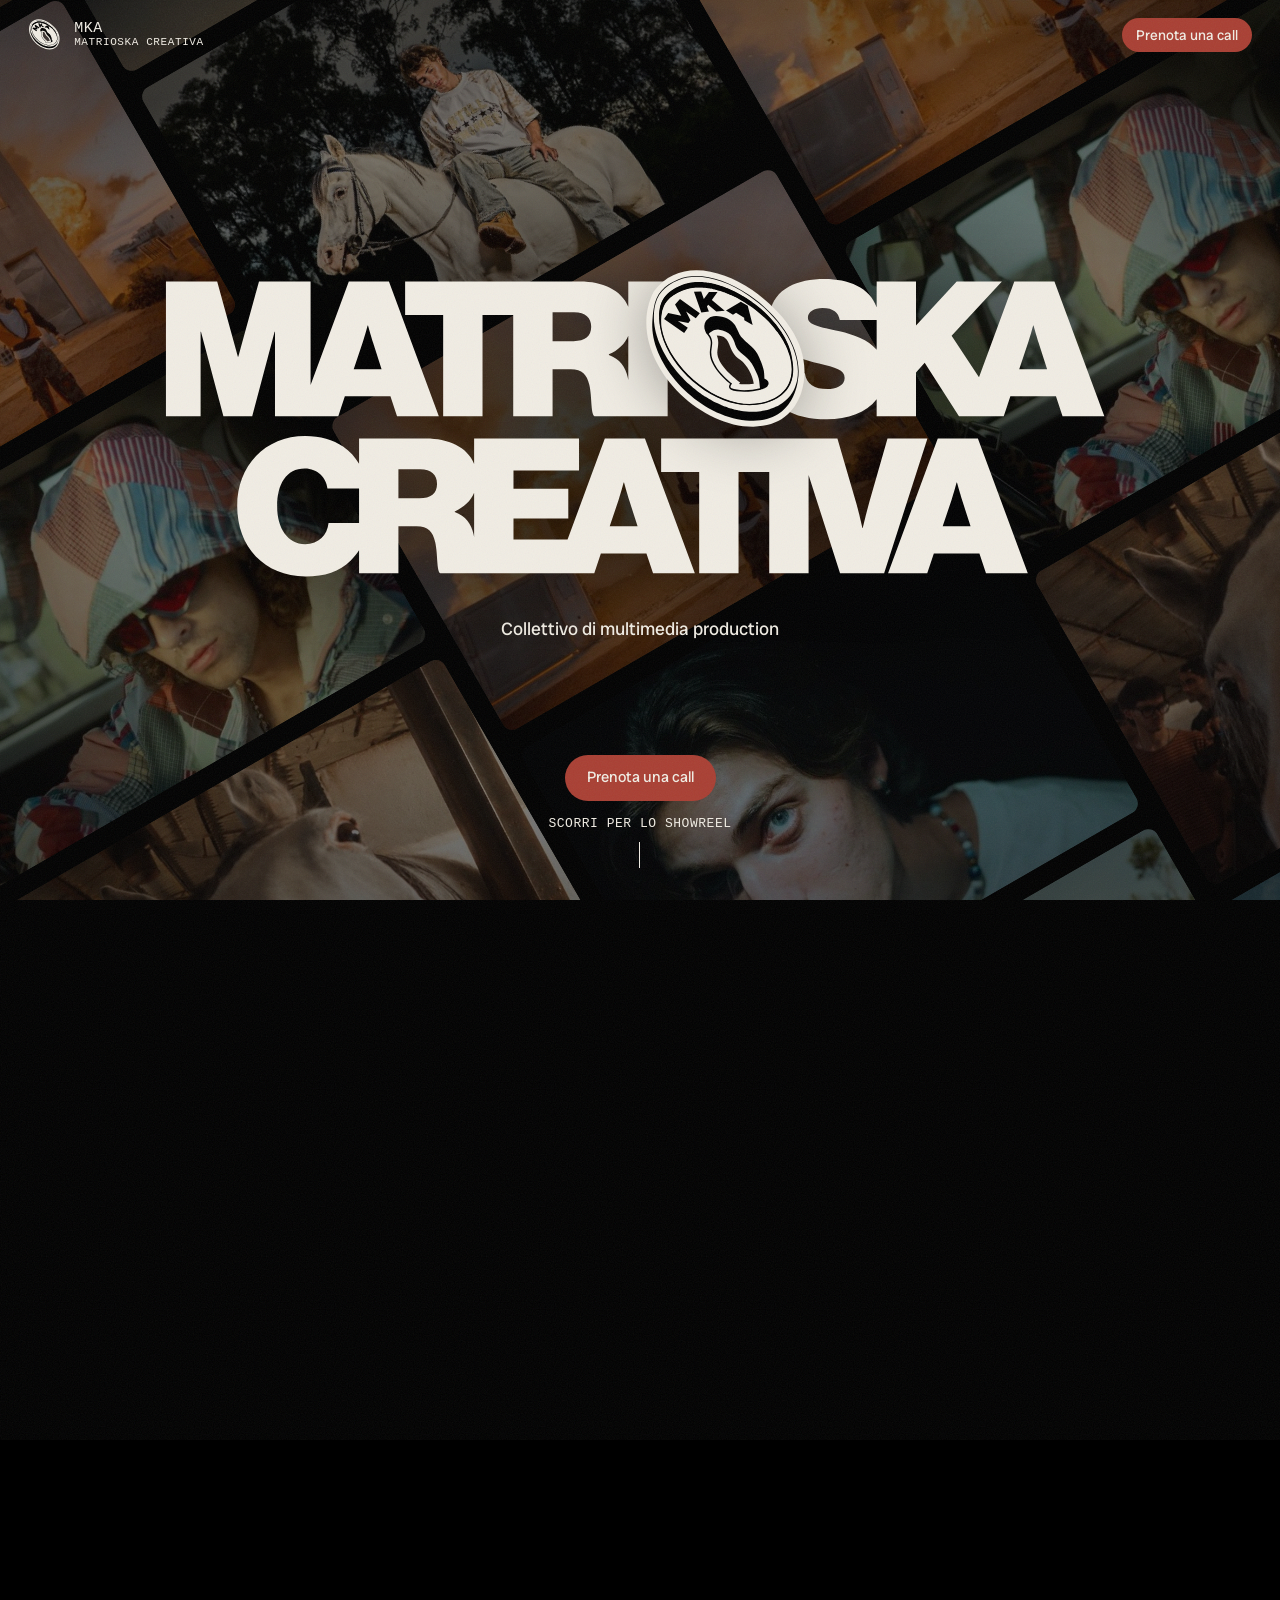
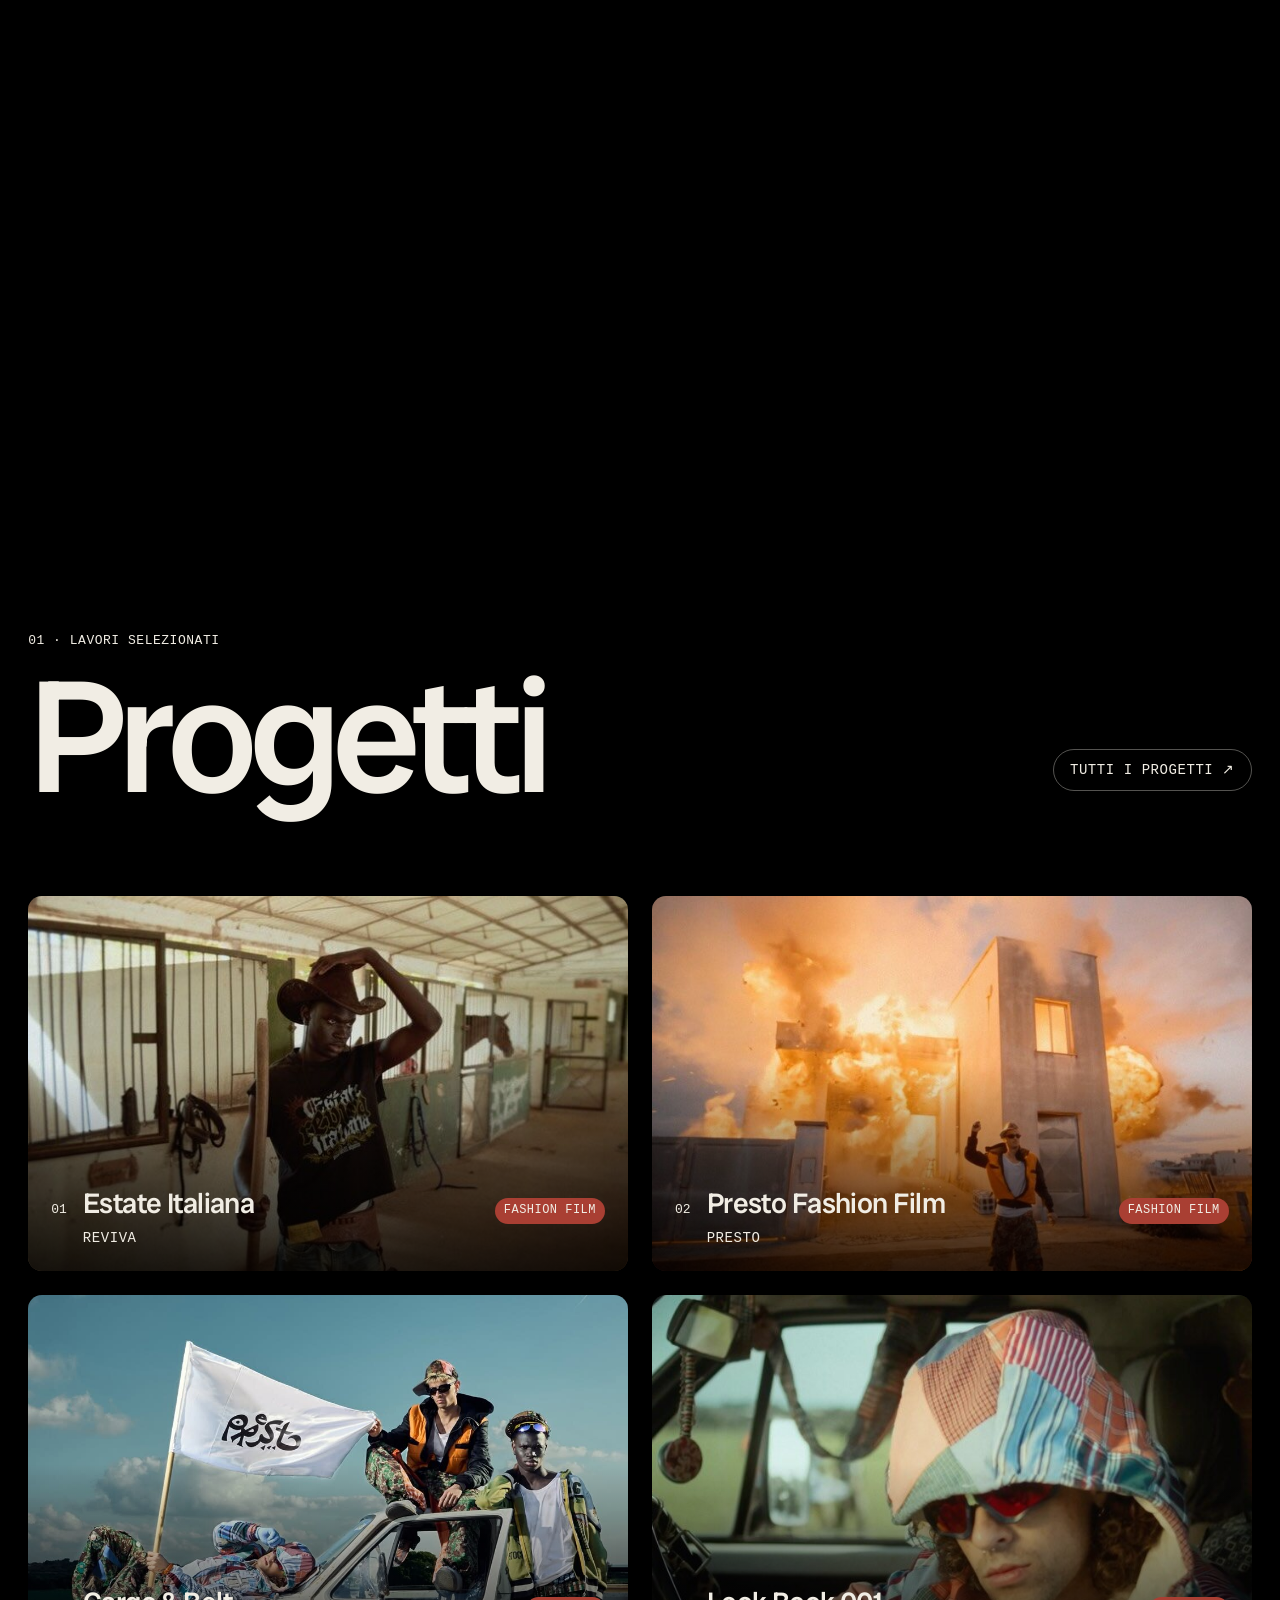
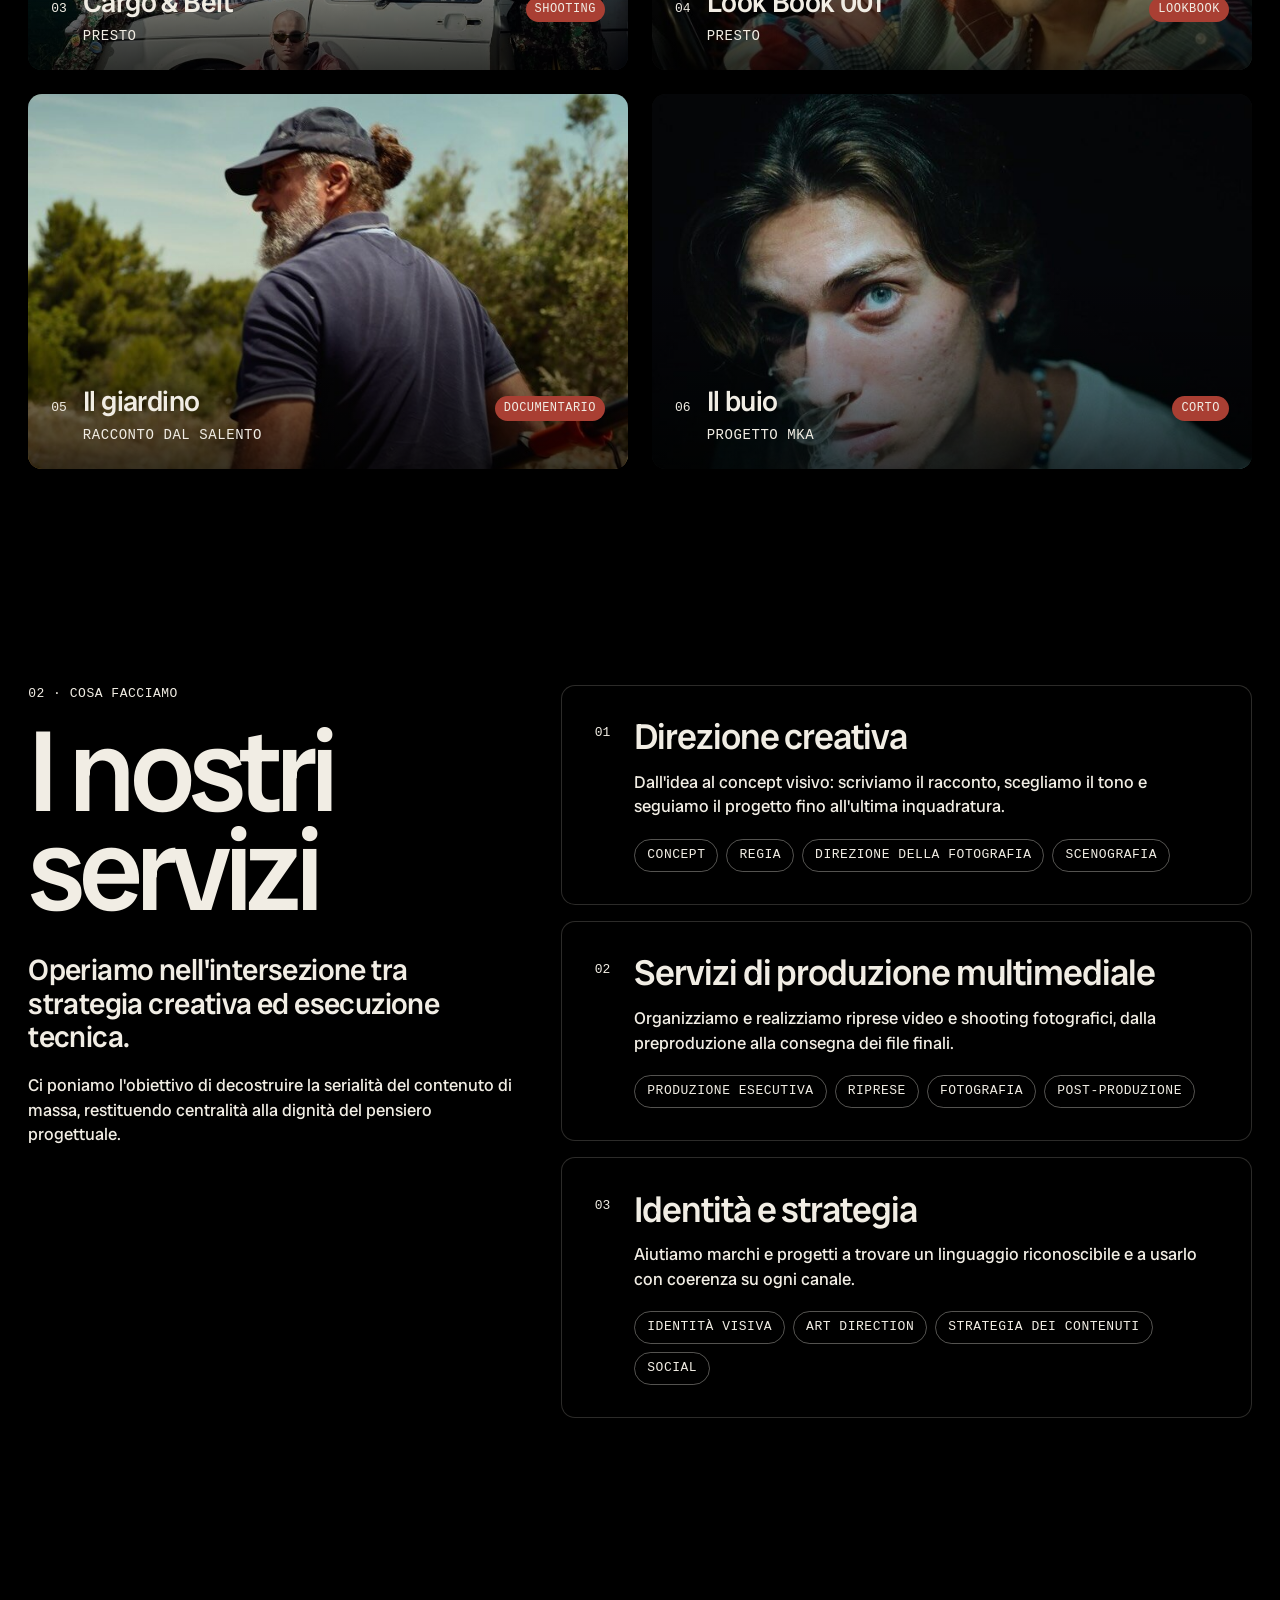
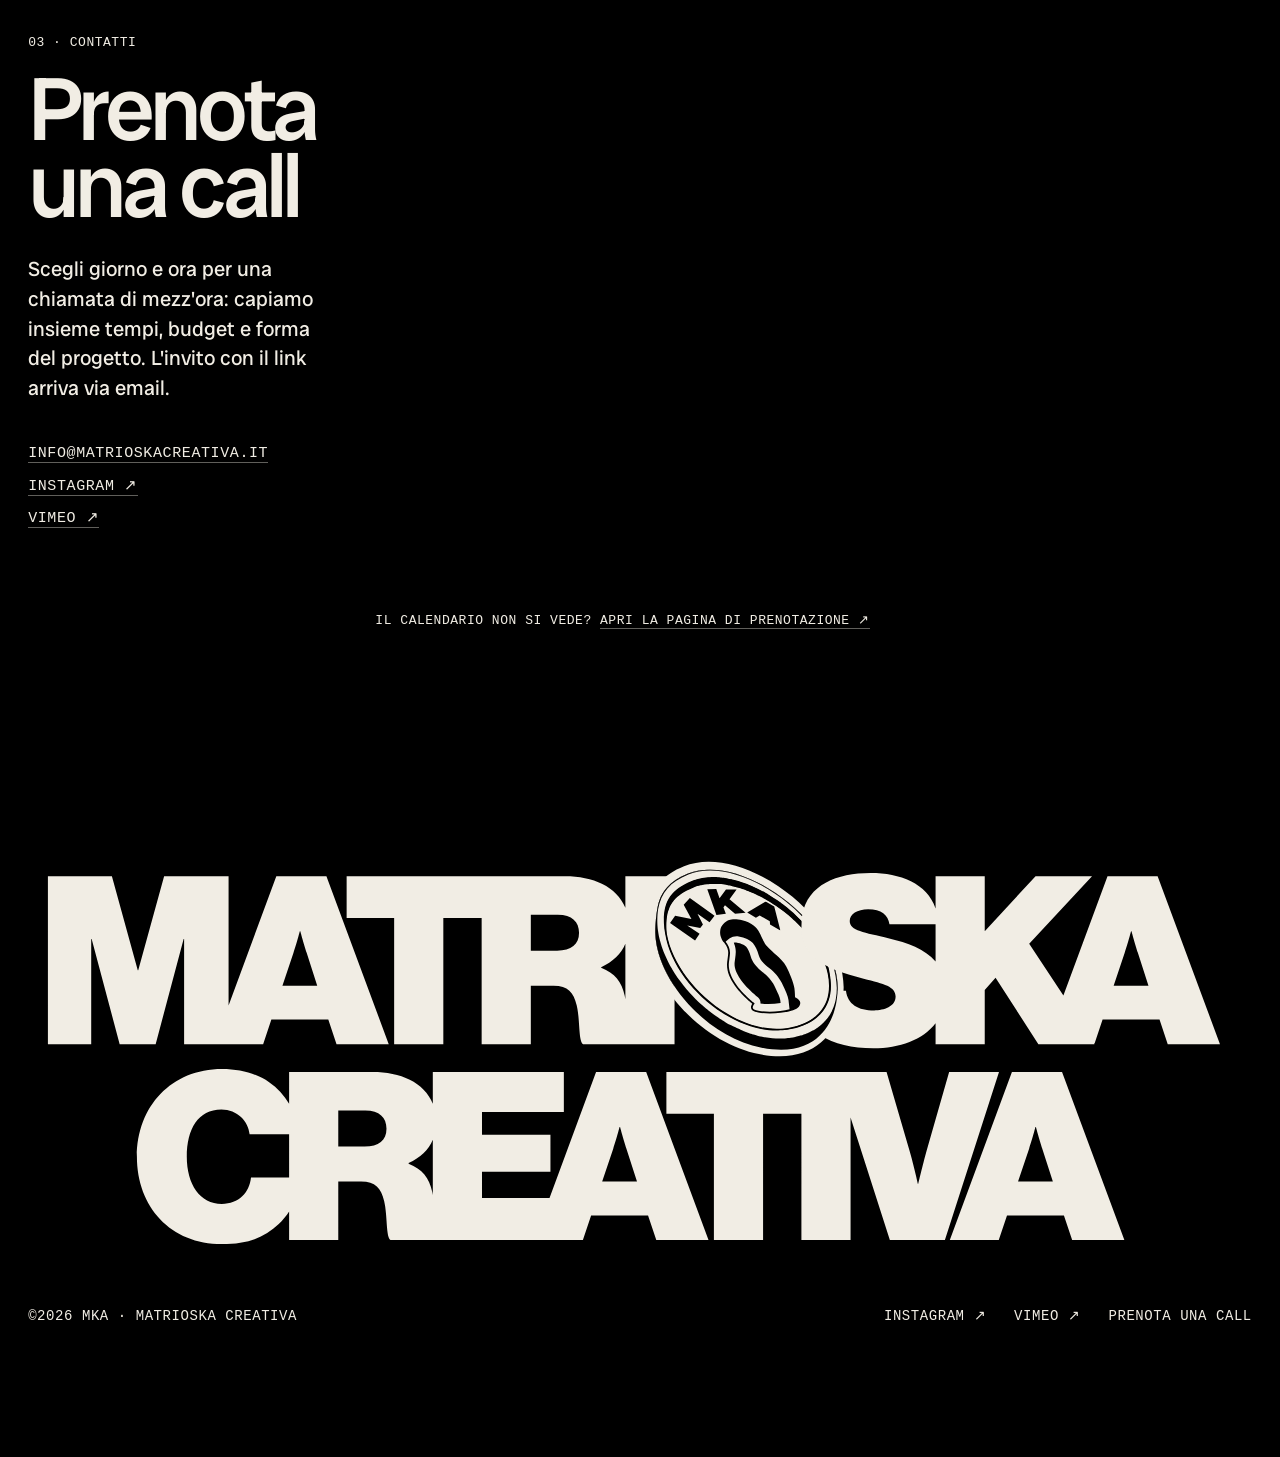
==== index.html @ cfbd3664 "integrato cal nel form" ====
<!doctype html>
<html lang="it">
<head>
<meta charset="utf-8">
<meta name="viewport" content="width=device-width, initial-scale=1, viewport-fit=cover">
<title>MKA · Matrioska Creativa</title>
<meta name="description" content="MKA, Matrioska Creativa: collettivo di multimedia production. Regia, produzione, fotografia e post-produzione.">
<meta name="theme-color" content="#000000">
<link rel="icon" href="logo/moneta-crema.svg" type="image/svg+xml">
<link rel="preconnect" href="https://fonts.googleapis.com">
<link rel="preconnect" href="https://fonts.gstatic.com" crossorigin>
<link href="https://fonts.googleapis.com/css2?family=Datatype:wdth,wght@75..100,100..900&family=Radio+Canada+Big:wght@400;500&display=swap" rel="stylesheet">
<link rel="stylesheet" href="css/style.css">
<script>
  // intro della moneta: la classe va messa prima del primo disegno, se no si vede il sito e poi sparisce.
  // Se js/main.js non parte entro 4 secondi, il sito si mostra comunque.
  if (!matchMedia("(prefers-reduced-motion: reduce)").matches) {
    document.documentElement.classList.add("intro");
    setTimeout(function () { if (!window.mkaIntro) document.documentElement.classList.remove("intro"); }, 4000);
  }
</script>
<noscript><style>
  .hero{height:auto}
  .hero-stage{position:relative}
  .mosaic{display:none}
  .pill{opacity:1;transform:translateX(-50%);clip-path:none}
  .pill a{opacity:1}
  .reveal{opacity:1;transform:none}
</style></noscript>
</head>
<body>

<a class="skip" href="#progetti">Salta ai progetti</a>
<div class="grain" aria-hidden="true"></div>

<!-- Testata: marchio a sinistra, invito alla call sempre a destra -->
<header class="top">
  <a class="brand" href="#top" aria-label="MKA, torna all'inizio">
    <img src="logo/moneta-crema.svg" alt="" width="34" height="34">
    <span class="brand-txt">MKA<span class="brand-sub">Matrioska Creativa</span></span>
  </a>
  <a class="cta-top" href="#call">Prenota una call</a>
</header>

<div class="corner corner-l" aria-hidden="true">©2026 MKA</div>
<a class="corner corner-r" href="https://www.instagram.com/mka.collective/" target="_blank" rel="noopener">@mka.collective</a>

<main>

<!-- ═══ APERTURA: mosaico inclinato che si raddrizza fino allo showreel ═══ -->
<section class="hero" id="top" aria-label="Apertura e showreel">
  <div class="hero-stage">

    <canvas class="mosaic" id="mosaic" aria-hidden="true"></canvas>
    <noscript><img class="mosaic-nojs" src="img/estate-italiana-shoot.jpg" alt=""></noscript>
    <!-- quando Vimeo sarà incorporabile, il player dello showreel va qui sopra la tessera centrale -->
    <div class="reel-player" id="reelPlayer" aria-hidden="true"></div>

    <div class="hero-shade" aria-hidden="true"></div>

    <div class="hero-front" id="heroFront">
      <h1 class="hero-logo">
        <!-- logo diviso in due: le lettere e la moneta al posto della O, che nell'intro cade e poi torna qui -->
        <img class="hero-letters" src="logo/matrioska-creativa-lettere-crema.svg" alt="Matrioska Creativa" width="1010" height="346">
        <img class="hero-coin" id="heroCoin" src="logo/moneta-crema.svg" alt="" width="396" height="396">
      </h1>
      <p class="hero-line">Collettivo di multimedia production</p>
      <div class="hero-bottom">
        <a class="btn btn-red" href="#call">Prenota una call</a>
        <span class="hint">Scorri per lo showreel</span>
      </div>
    </div>

    <!-- velature da cinema sopra il reel a tutto schermo: sfumano, niente nero pieno -->
    <div class="band band-t" aria-hidden="true">
      <span>MKA · SHOWREEL</span>
      <span class="tc" id="tc">00:00:00:00</span>
    </div>
    <div class="band band-b" aria-hidden="true"></div>

    <div class="reel-ui" id="reelUi">
      <p class="reel-note" id="reelNote">Fermi immagine dai lavori, in attesa del video</p>
      <button class="btn btn-cream" type="button" id="reelOpen">&#9654;&ensp;Guarda lo showreel</button>
    </div>

  </div>
</section>

<!-- ═══ PROGETTI ═══ -->
<section class="work" id="progetti" aria-labelledby="work-h">
  <div class="sec-head">
    <p class="label">01 · Lavori selezionati</p>
    <h2 id="work-h" class="sec-title reveal">Progetti</h2>
    <a class="link-all reveal" href="progetti.html">Tutti i progetti <span aria-hidden="true">&#8599;</span></a>
  </div>

  <div class="work-grid" id="workGrid"><!-- riempita da js/main.js da PROJECTS --></div>
</section>

<!-- ═══ I NOSTRI SERVIZI ═══ -->
<section class="crew" id="servizi" aria-labelledby="crew-h">
  <div class="crew-text">
    <p class="label">02 · Cosa facciamo</p>
    <h2 id="crew-h" class="sec-title reveal">I nostri<br>servizi</h2>
    <p class="crew-lead reveal">Operiamo nell'intersezione tra strategia creativa ed esecuzione tecnica.</p>
    <p class="crew-body reveal">Ci poniamo l'obiettivo di decostruire la serialità del contenuto di massa, restituendo centralità alla dignità del pensiero progettuale.</p>
  </div>

  <div class="services" id="services"><!-- blocchi da js/main.js da SERVICES --></div>
</section>

<!-- ═══ PRENOTA UNA CALL ═══ -->
<section class="call" id="call" aria-labelledby="call-h">
  <div class="call-side">
    <p class="label">03 · Contatti</p>
    <h2 id="call-h" class="sec-title reveal">Prenota<br>una call</h2>
    <p class="call-lead reveal">Scegli giorno e ora per una chiamata di mezz'ora: capiamo insieme tempi, budget e forma del progetto. L'invito con il link arriva via email.</p>
    <ul class="call-links">
      <li><a href="mailto:info@matrioskacreativa.it">info@matrioskacreativa.it</a></li>
      <li><a href="https://www.instagram.com/mka.collective/" target="_blank" rel="noopener">Instagram <span aria-hidden="true">&#8599;</span></a></li>
      <li><a href="https://vimeo.com/user256848894" target="_blank" rel="noopener">Vimeo <span aria-hidden="true">&#8599;</span></a></li>
    </ul>
  </div>

  <div class="cal-wrap">
    <div class="cal-inline" id="calInline"></div>
    <p class="cal-fallback">Il calendario non si vede? <a href="https://cal.com/mka-mxgoxl/30min" target="_blank" rel="noopener">Apri la pagina di prenotazione <span aria-hidden="true">&#8599;</span></a></p>
  </div>
</section>

</main>

<footer class="foot">
  <img class="foot-logo" src="logo/matrioska-creativa-crema.svg" alt="Matrioska Creativa" width="1010" height="346" loading="lazy">
  <div class="foot-row">
    <span>©2026 MKA · Matrioska Creativa</span>
    <a href="https://www.instagram.com/mka.collective/" target="_blank" rel="noopener">Instagram &#8599;</a>
    <a href="https://vimeo.com/user256848894" target="_blank" rel="noopener">Vimeo &#8599;</a>
    <a href="#call">Prenota una call</a>
  </div>
</footer>

<!-- Pillola di navigazione: compare solo quando lo showreel è a tutto schermo -->
<nav class="pill" id="pill" aria-label="Navigazione">
  <span class="pill-ind" aria-hidden="true"></span>
  <a href="#top" data-sec="top" class="pl-reel">Showreel</a>
  <a href="#progetti" data-sec="progetti">Progetti</a>
  <a href="#servizi" data-sec="servizi">Servizi</a>
  <i class="pill-sep" aria-hidden="true"></i>
  <a href="#call" data-sec="call" class="pill-call">Prenota call</a>
</nav>

<div class="cur" id="cur" aria-hidden="true">Guarda</div>

<dialog class="modal" id="modal" aria-label="Showreel">
  <button class="modal-x" type="button" id="modalX" aria-label="Chiudi">Chiudi &#10005;</button>
  <div class="modal-box" id="modalBox"></div>
</dialog>

<script type="module" src="js/main.js"></script>
</body>
</html>
---- css/style.css ----
/* MKA · Matrioska Creativa, prototipo.
   Colori e font da branding.pdf, aggiornato: il font primario ufficiale è
   Radio Canada Big (Google Fonts), regular 400 per i testi e medium 500 per i
   titoli. Il secondario resta Datatype. */

:root {
  --red: #A93F33;
  --cream: #F1EDE4;
  --white: #FFFFFF;
  --black: #000000;
  --ink: #121212;

  --f-sans: "Radio Canada Big", system-ui, sans-serif;
  --f-mono: "Datatype", ui-monospace, monospace;

  --pad: clamp(16px, 2.2vw, 32px);
  --ease: cubic-bezier(.22, 1, .36, 1);

  /* geometria del mosaico: ogni tessera è grande come lo schermo */
  --tw: 100vw;
  --th: 100vh;
  --g: clamp(16px, 4vw, 60px);
}
/* stage e tessere prendono l'altezza con la barra degli indirizzi nascosta (lvh):
   così quando la barra sparisce sotto il reel non resta una fascia vuota.
   --ui è quanto spazio occupa la barra quando c'è, per tenere i comandi in vista. */
@supports (height: 100lvh) { :root { --th: 100lvh; --ui: calc(100lvh - 100svh); } }

*, *::before, *::after { box-sizing: border-box; }
html { -webkit-text-size-adjust: 100%; scroll-behavior: smooth; -webkit-tap-highlight-color: transparent; }
@media (prefers-reduced-motion: reduce) { html { scroll-behavior: auto; } }
body {
  margin: 0;
  background: var(--black);
  color: var(--cream);
  font-family: var(--f-sans);
  font-weight: 400;
  font-size: 16px;
  line-height: 1.45;
  -webkit-font-smoothing: antialiased;
  overflow-x: clip;
}
img { display: block; max-width: 100%; }
a { color: inherit; }
button { font: inherit; color: inherit; }
::selection { background: var(--red); color: var(--cream); }

.skip { position: fixed; left: 12px; top: -60px; z-index: 100; background: var(--red); color: var(--cream); padding: 8px 12px; border-radius: 99px; }
.skip:focus { top: 12px; }

.label, .hint, .reel-note, .band, .corner, .tc {
  font-family: var(--f-mono);
  font-stretch: 80%;
  font-size: 13px;
  letter-spacing: .04em;
  text-transform: uppercase;
}

/* grana pellicola, ferma se si chiede meno movimento */
.grain {
  position: fixed; inset: -60%; z-index: 90; pointer-events: none;
  opacity: .07;
  background-image: url("data:image/svg+xml,%3Csvg xmlns='http://www.w3.org/2000/svg' width='220' height='220'%3E%3Cfilter id='n'%3E%3CfeTurbulence type='fractalNoise' baseFrequency='.85' numOctaves='2' stitchTiles='stitch'/%3E%3C/filter%3E%3Crect width='100%25' height='100%25' filter='url(%23n)'/%3E%3C/svg%3E");
  animation: grain .9s steps(6) infinite;
}
@keyframes grain {
  0% { transform: translate(0, 0); } 20% { transform: translate(-4%, 3%); }
  40% { transform: translate(3%, -5%); } 60% { transform: translate(-6%, -2%); }
  80% { transform: translate(5%, 4%); } 100% { transform: translate(0, 0); }
}

/* ─── bottoni ─── */
.btn {
  display: inline-flex; align-items: center; gap: .4em;
  height: 46px; padding: 0 22px; border: 0; border-radius: 99px;
  font-size: 15px; text-decoration: none; cursor: pointer;
  transition: transform .4s var(--ease), background-color .3s, color .3s;
}
.btn:hover { transform: translateY(-2px); }
.btn:active { transform: translateY(0) scale(.98); }
.btn-red { background: var(--red); color: var(--cream); }
.btn-red:hover { background: #bb4a3d; }
.btn-cream { background: var(--cream); color: var(--black); }
:focus-visible { outline: 2px solid var(--cream); outline-offset: 3px; }

/* ─── testata ─── */
.top {
  position: fixed; inset: 0 0 auto 0; z-index: 60;
  display: flex; justify-content: space-between; align-items: center;
  padding: 18px var(--pad);
  pointer-events: none;
}
.top > * { pointer-events: auto; }
.brand {
  display: flex; align-items: center; gap: 12px; text-decoration: none;
  mix-blend-mode: difference;
}
.brand img { width: 34px; height: 34px; }
.brand-txt { font-family: var(--f-mono); font-stretch: 80%; font-size: 15px; letter-spacing: .04em; line-height: 1.05; display: flex; flex-direction: column; }
.brand-sub { font-size: 11px; text-transform: uppercase; }
.cta-top {
  height: 34px; display: inline-flex; align-items: center; padding: 0 14px;
  border-radius: 99px; background: var(--red); color: var(--cream);
  font-size: 14px; text-decoration: none;
  transition: background-color .3s;
}
.cta-top:hover { background: #bb4a3d; }

.corner {
  position: fixed; bottom: 47px; z-index: 55; font-size: 12px;
  color: var(--cream); mix-blend-mode: difference; text-decoration: none;
  opacity: 0; transition: opacity .5s;
}
.corner-l { left: var(--pad); }
.corner-r { right: var(--pad); }
body.nav-on .corner { opacity: 1; }
@media (max-width: 900px) { .corner { display: none; } }

/* ═══ APERTURA ═══ */
.hero { position: relative; height: calc(var(--th) * 2.3); }
.hero-stage {
  position: sticky; top: 0; height: var(--th); overflow: hidden;
  background: var(--black);
}

/* Il mosaico è un <canvas> grande quanto lo schermo, disegnato da js/mosaic.js. */
.mosaic, .mosaic-nojs { position: absolute; inset: 0; width: 100%; height: 100%; display: block; }
.mosaic-nojs { object-fit: cover; }

/* posto per il player Vimeo dello showreel, allineato da JS alla tessera centrale */
.reel-player {
  position: absolute; left: 50%; top: 50%; width: 100%; height: 100%;
  opacity: 0; transition: opacity .8s; pointer-events: none; overflow: hidden;
  transform-origin: 50% 50%;
}
.reel-player.ready { opacity: 1; }
.reel-player iframe { position: absolute; left: 50%; top: 50%; width: 177.78vh; height: 56.25vw; min-width: 100%; min-height: 100%; transform: translate(-50%, -50%); border: 0; }

.hero-shade {
  position: absolute; inset: 0; pointer-events: none;
  background: radial-gradient(60% 55% at 50% 50%, rgba(0,0,0,.8), rgba(0,0,0,.5) 70%, rgba(0,0,0,.65));
  opacity: var(--shade, 1);
}
.hero-front {
  position: absolute; inset: 0; z-index: 3;
  display: flex; flex-direction: column; align-items: center; justify-content: center;
  padding: 0 var(--pad);
  opacity: var(--front, 1);
  transform: scale(var(--front-s, 1));
  pointer-events: none;
}
.hero-front a { pointer-events: auto; }
.hero-logo { position: relative; margin: 0; width: min(78vw, 980px); }
.hero-logo img { filter: drop-shadow(0 6px 30px rgba(0,0,0,.35)); }
.hero-letters { width: 100%; height: auto; }
/* la moneta è il pittogramma intero di branding.pdf (logo/moneta-crema.svg):
   nel logo la R la copre in parte, qui resta intera. Posata nella O con scala
   0,45685 e spostamento 614,27/216,38 rispetto al viewBox delle lettere
   (460,370 1010x346), ricavati da M, K, A e matrioska dei due disegni */
.hero-coin {
  position: absolute; left: 50.103%; top: 1.813%; width: 17.912%; height: auto;
  transform-origin: 50% 50%;
}

/* ─── intro: la moneta cade, si posa e va al suo posto nel logo (js/intro.js) ───
   Con .intro sull'html tutto il resto è nascosto, il fondo resta nero. */
.intro .mosaic, .intro .hero-shade, .intro .top, .intro .hero-line,
.intro .hero-bottom, .intro .hero-letters, .intro .hero-coin { opacity: 0; }
.hero-line { margin: 22px 0 0; font-size: clamp(15px, 1.4vw, 19px); }
.hero-bottom {
  position: absolute; left: 0; right: 0; bottom: calc(var(--ui, 0px) + max(32px, env(safe-area-inset-bottom)));
  display: flex; flex-direction: column; align-items: center; gap: 14px;
}
.hint { }
.hint::after { content: ""; display: block; width: 1px; height: 26px; margin: 8px auto 0; background: currentColor; transform-origin: top; animation: tick 1.8s var(--ease) infinite; }
@keyframes tick { 0% { transform: scaleY(0); } 50% { transform: scaleY(1); } 100% { transform: scaleY(1); opacity: 0; } }

/* velature da cinema: sfumature sopra il reel, mai una banda nera piena */
.band {
  position: absolute; left: 0; right: 0; z-index: 4; height: 160px;
  display: flex; align-items: flex-start; justify-content: center; gap: 32px;
  padding: 74px var(--pad) 0; color: var(--cream);
  opacity: var(--bk, 0); pointer-events: none;
}
.band-t { top: 0; background: linear-gradient(rgba(0,0,0,.6), transparent); }
.band-b { bottom: 0; height: calc(var(--ui, 0px) + 220px); background: linear-gradient(transparent, rgba(0,0,0,.6)); }

.reel-ui {
  position: absolute; z-index: 5; left: var(--pad);
  bottom: calc(var(--ui, 0px) + 100px);
  display: flex; flex-direction: column; align-items: flex-start; gap: 12px;
  opacity: 0; transform: translateY(12px);
  transition: opacity .6s var(--ease), transform .6s var(--ease);
  pointer-events: none;
}
.reel-ui.on { opacity: 1; transform: none; pointer-events: auto; }
.reel-note { margin: 0; }


/* ═══ PILLOLA (misure di unscene.work) ═══ */
.pill {
  position: fixed; left: 50%; bottom: max(35px, env(safe-area-inset-bottom)); z-index: 70;
  display: flex; align-items: center; gap: 4px; padding: 4px;
  border-radius: 99px;
  background: rgba(18, 18, 18, .5);
  -webkit-backdrop-filter: blur(10px); backdrop-filter: blur(10px);
  transform: translate(-50%, 30px);
  opacity: 0;
  clip-path: inset(0 calc(50% - 21px) round 99px);
  transition: transform .7s var(--ease), opacity .5s, clip-path .8s var(--ease) .12s;
  pointer-events: none;
}
.pill.on { transform: translate(-50%, 0); opacity: 1; clip-path: inset(0 0 round 99px); pointer-events: auto; }
.pill a {
  position: relative; z-index: 1;
  display: inline-flex; align-items: center; height: 34px; padding: 8px 12px;
  border-radius: 99px; color: #fafafa; text-decoration: none;
  font-size: 14px; line-height: 18px; white-space: nowrap;
  opacity: 0; transition: color .3s, opacity .4s;
}
.pill.on a { opacity: 1; transition-delay: 0s, .35s; }
.pill a.is-lit { color: var(--ink); }
.pill-ind {
  position: absolute; z-index: 0; top: 4px; left: 4px; height: 34px; width: 0;
  border-radius: 99px; background: #fafafa;
  transition: left .45s var(--ease), width .45s var(--ease), opacity .3s;
}
.pill-sep { width: 1px; height: 28px; background: rgba(250, 250, 250, .14); }
.pill a.pill-call { background: var(--red); color: var(--cream); transition: color .3s, opacity .4s, background-color .3s; }
@media (hover: hover) { .pill a.pill-call:hover { background: #bb4a3d; } }
/* nella sezione della call la capsula chiara passa sopra il bottone rosso */
.pill a.pill-call.is-lit { background: transparent; color: var(--ink); }
@media (max-width: 560px) {
  .pill a { padding: 8px 10px; font-size: 13px; }
}
@media (max-width: 380px) { .pill a { padding: 8px 8px; font-size: 12.5px; } }

/* ═══ SEZIONI ═══ */
.sec-title {
  margin: 0; font-weight: 500;
  font-size: clamp(64px, 12.5vw, 210px);
  line-height: .86; letter-spacing: -.055em;
}
.label { margin: 0 0 18px; }

.reveal { opacity: 0; transform: translateY(26px); transition: opacity .9s var(--ease), transform .9s var(--ease); }
.reveal.in { opacity: 1; transform: none; }

/* ─── progetti ─── */
.work { position: relative; z-index: 2; background: var(--black); padding: 18vh var(--pad) 12vh; }
.sec-head {
  display: grid; grid-template-columns: 1fr auto; align-items: end;
  margin-bottom: clamp(40px, 7vw, 96px);
}
.sec-head .label { grid-column: 1 / -1; }
.link-all {
  font-family: var(--f-mono); font-stretch: 80%; text-transform: uppercase; letter-spacing: .04em;
  font-size: 14px; text-decoration: none; padding: 10px 16px; border: 1px solid rgba(241,237,228,.35); border-radius: 99px;
  transition: background-color .3s, color .3s, border-color .3s;
  margin-bottom: 1.2vw;
}
.link-all:hover { background: var(--cream); color: var(--black); border-color: var(--cream); }

.work-grid { display: grid; grid-template-columns: 1fr 1fr; gap: 24px; }
/* lo stato acceso (.is-on) lo mette js/main.js, non :hover: vedi la nota lì */
.card { display: block; text-decoration: none; }
.card-media {
  position: relative; aspect-ratio: 16 / 10; overflow: hidden;
  border-radius: 14px; background: #111;
}
.card-media img {
  position: absolute; inset: 0; width: 100%; height: 100%; object-fit: cover;
  opacity: 0; transform: scale(1.02);
  transition: opacity .5s ease, transform 1.4s var(--ease);
}
.card-media img.on { opacity: 1; }
.card.is-on .card-media img { transform: scale(1.07); }
/* sfumatura in basso per leggere i testi sopra la foto */
.card-media::before {
  content: ""; position: absolute; inset: 0; z-index: 1; pointer-events: none;
  background: linear-gradient(transparent 45%, rgba(0,0,0,.75));
}
/* bordo rosso del branding al passaggio del mouse, sopra a tutto */
.card-media::after {
  content: ""; position: absolute; inset: 0; z-index: 3; border-radius: inherit; pointer-events: none;
  box-shadow: inset 0 0 0 0 var(--red); transition: box-shadow .4s var(--ease);
}
.card.is-on .card-media::after, .card:focus-visible .card-media::after { box-shadow: inset 0 0 0 4px var(--red); }
.card-meta {
  position: absolute; left: 0; right: 0; bottom: 0; z-index: 2;
  display: grid; grid-template-columns: auto 1fr auto; gap: 4px 16px; align-items: baseline;
  padding: clamp(16px, 1.8vw, 26px);
  color: var(--cream);
}
.card-n { font-family: var(--f-mono); font-stretch: 80%; font-size: 13px; }
.card-title { margin: 0; font-size: clamp(22px, 2.2vw, 32px); font-weight: 500; letter-spacing: -.02em; line-height: 1.1; }
.card-client { grid-column: 2; font-family: var(--f-mono); font-stretch: 80%; font-size: 14px; text-transform: uppercase; letter-spacing: .04em; }
.card-tag {
  grid-column: 3; grid-row: 1; justify-self: end;
  font-family: var(--f-mono); font-stretch: 80%; font-size: 12px; text-transform: uppercase; letter-spacing: .04em;
  padding: 4px 9px; border-radius: 99px; background: var(--red); color: var(--cream);
}

/* etichetta che segue il puntatore sopra le card, accanto alla freccia (che resta visibile) */
.cur {
  position: fixed; left: 0; top: 0; z-index: 80; pointer-events: none;
  font-family: var(--f-mono); font-stretch: 80%; font-size: 13px; text-transform: uppercase; letter-spacing: .04em;
  padding: 9px 14px; border-radius: 99px; background: var(--cream); color: var(--black);
  transform: translate(16px, 18px) scale(0); transform-origin: 0 0; transition: transform .35s var(--ease);
}
.cur.on { transform: translate(16px, 18px) scale(1); }
@media (hover: none), (pointer: coarse) { .cur { display: none; } }

/* ─── i nostri servizi ─── */
.crew {
  position: relative; z-index: 2;
  background: var(--black); color: var(--cream);
  display: grid; grid-template-columns: minmax(300px, 5fr) 7fr; gap: 40px;
  padding: 12vh var(--pad) 12vh;
}
.crew-text { align-self: start; position: sticky; top: 110px; }
.crew .sec-title { font-size: clamp(64px, 9vw, 160px); }
.crew-lead { margin: 34px 0 0; font-size: clamp(22px, 2.3vw, 34px); line-height: 1.15; letter-spacing: -.02em; font-weight: 500; max-width: 18em; }
.crew-body { margin: 18px 0 0; font-size: 17px; max-width: 30em; }
.services { display: grid; gap: 16px; align-content: start; }
.svc {
  display: grid; grid-template-columns: auto 1fr; gap: 14px 24px;
  padding: clamp(22px, 2.6vw, 40px);
  border-radius: 14px;
  /* bordo con box-shadow come le card dei progetti: al passaggio diventa rosso da 4px */
  box-shadow: inset 0 0 0 1px rgba(241,237,228,.18);
  transition: box-shadow .4s var(--ease);
}
.svc.is-on { box-shadow: inset 0 0 0 4px var(--red); }
.svc-n { font-family: var(--f-mono); font-stretch: 80%; font-size: 13px; padding-top: .5em; }
.svc-title { margin: 0; font-weight: 500; font-size: clamp(26px, 2.8vw, 44px); line-height: 1.05; letter-spacing: -.03em; }
.svc-text { grid-column: 2; margin: 0; font-size: 17px; max-width: 34em; }
.svc-items { grid-column: 2; list-style: none; padding: 0; margin: 6px 0 0; display: flex; flex-wrap: wrap; gap: 8px; }
.svc-items li {
  font-family: var(--f-mono); font-stretch: 80%; text-transform: uppercase; letter-spacing: .04em; font-size: 13px;
  padding: 6px 12px; border: 1px solid rgba(241,237,228,.35); border-radius: 99px;
}

/* ─── prenota una call ─── */
.call {
  position: relative; z-index: 2;
  background: var(--black); color: var(--cream);
  display: grid; grid-template-columns: minmax(240px, 24vw) 1fr; gap: 40px;
  padding: 12vh var(--pad) 14vh;
}
/* colonna dei testi ferma mentre si scorre, come nei servizi. Stretta apposta:
   sotto gli 800px circa di iframe Cal.com impila dettagli, mese e orari */
.call-side { align-self: start; position: sticky; top: 110px; }
.call .sec-title { font-size: clamp(56px, 7vw, 120px); }
.call-lead { margin: 30px 0 0; font-size: clamp(18px, 1.6vw, 22px); max-width: 26em; }
.call-links { list-style: none; padding: 0; margin: 36px 0 0; display: grid; gap: 8px; }
.call-links a { font-family: var(--f-mono); font-stretch: 80%; text-transform: uppercase; letter-spacing: .04em; font-size: 15px; text-decoration: none; border-bottom: 1px solid rgba(241,237,228,.4); }
.call-links a:hover { border-color: var(--cream); }

.cal-wrap { min-width: 0; }
/* altezza minima mentre l'iframe carica, così la pagina non salta */
.cal-inline { width: 100%; min-height: 560px; overflow: auto; }
.cal-fallback {
  margin: 18px 0 0; font-family: var(--f-mono); font-stretch: 80%; text-transform: uppercase; letter-spacing: .04em; font-size: 13px;
}
.cal-wrap.is-ready .cal-fallback { display: none; }
.cal-fallback a { text-decoration: none; border-bottom: 1px solid rgba(241,237,228,.4); }
.cal-fallback a:hover { border-color: var(--cream); }

/* ─── piede ─── */
.foot { position: relative; z-index: 2; background: var(--black); padding: 10vh var(--pad) 130px; }
.foot-logo { width: 100%; height: auto; }
.foot-row {
  display: flex; flex-wrap: wrap; gap: 12px 28px; margin-top: 40px;
  font-family: var(--f-mono); font-stretch: 80%; text-transform: uppercase; letter-spacing: .04em; font-size: 14px;
}
.foot-row a { text-decoration: none; }
.foot-row span { margin-right: auto; }

/* ─── modale showreel ─── */
.modal {
  width: 100vw; height: 100vh; max-width: none; max-height: none; margin: 0; padding: 0; border: 0;
  background: rgba(0,0,0,.94); color: var(--cream);
}
.modal::backdrop { background: transparent; }
.modal[open] { display: grid; place-items: center; }
.modal-box { width: min(92vw, 160vh); aspect-ratio: 16 / 9; position: relative; background: #0a0a0a; border-radius: 10px; overflow: hidden; }
.modal-box iframe { position: absolute; inset: 0; width: 100%; height: 100%; border: 0; }
.modal-fb { position: absolute; inset: 0; display: grid; place-content: center; gap: 18px; text-align: center; padding: 24px; }
.modal-fb p { margin: 0; max-width: 34em; }
.modal-x { position: absolute; top: 18px; right: var(--pad); background: none; border: 0; cursor: pointer; font-family: var(--f-mono); font-stretch: 80%; text-transform: uppercase; letter-spacing: .04em; font-size: 14px; }

/* ─── telefono ─── */
@media (max-width: 860px) {
  /* sul telefono spazi fissi e stretti tra le sezioni: in vh diventavano bande nere enormi */
  .work { padding: 80px var(--pad) 60px; }
  .crew, .call { padding: 60px var(--pad); gap: 32px; }
  .foot { padding: 60px var(--pad) 120px; }
  .sec-head { margin-bottom: 36px; }
  .work-grid { grid-template-columns: 1fr; gap: 28px; }
  .crew, .call { grid-template-columns: 1fr; }
  .call-side { position: static; }
  .crew-text { position: static; }
  .svc { grid-template-columns: 1fr; }
  .svc-text, .svc-items { grid-column: 1; }
  .sec-head { grid-template-columns: 1fr; gap: 20px; }
  .link-all { justify-self: start; }
  .brand-sub { display: none; }
}

@media (prefers-reduced-motion: reduce) {
  .grain, .hint::after { animation: none !important; }
  .reveal { opacity: 1; transform: none; transition: none; }
}
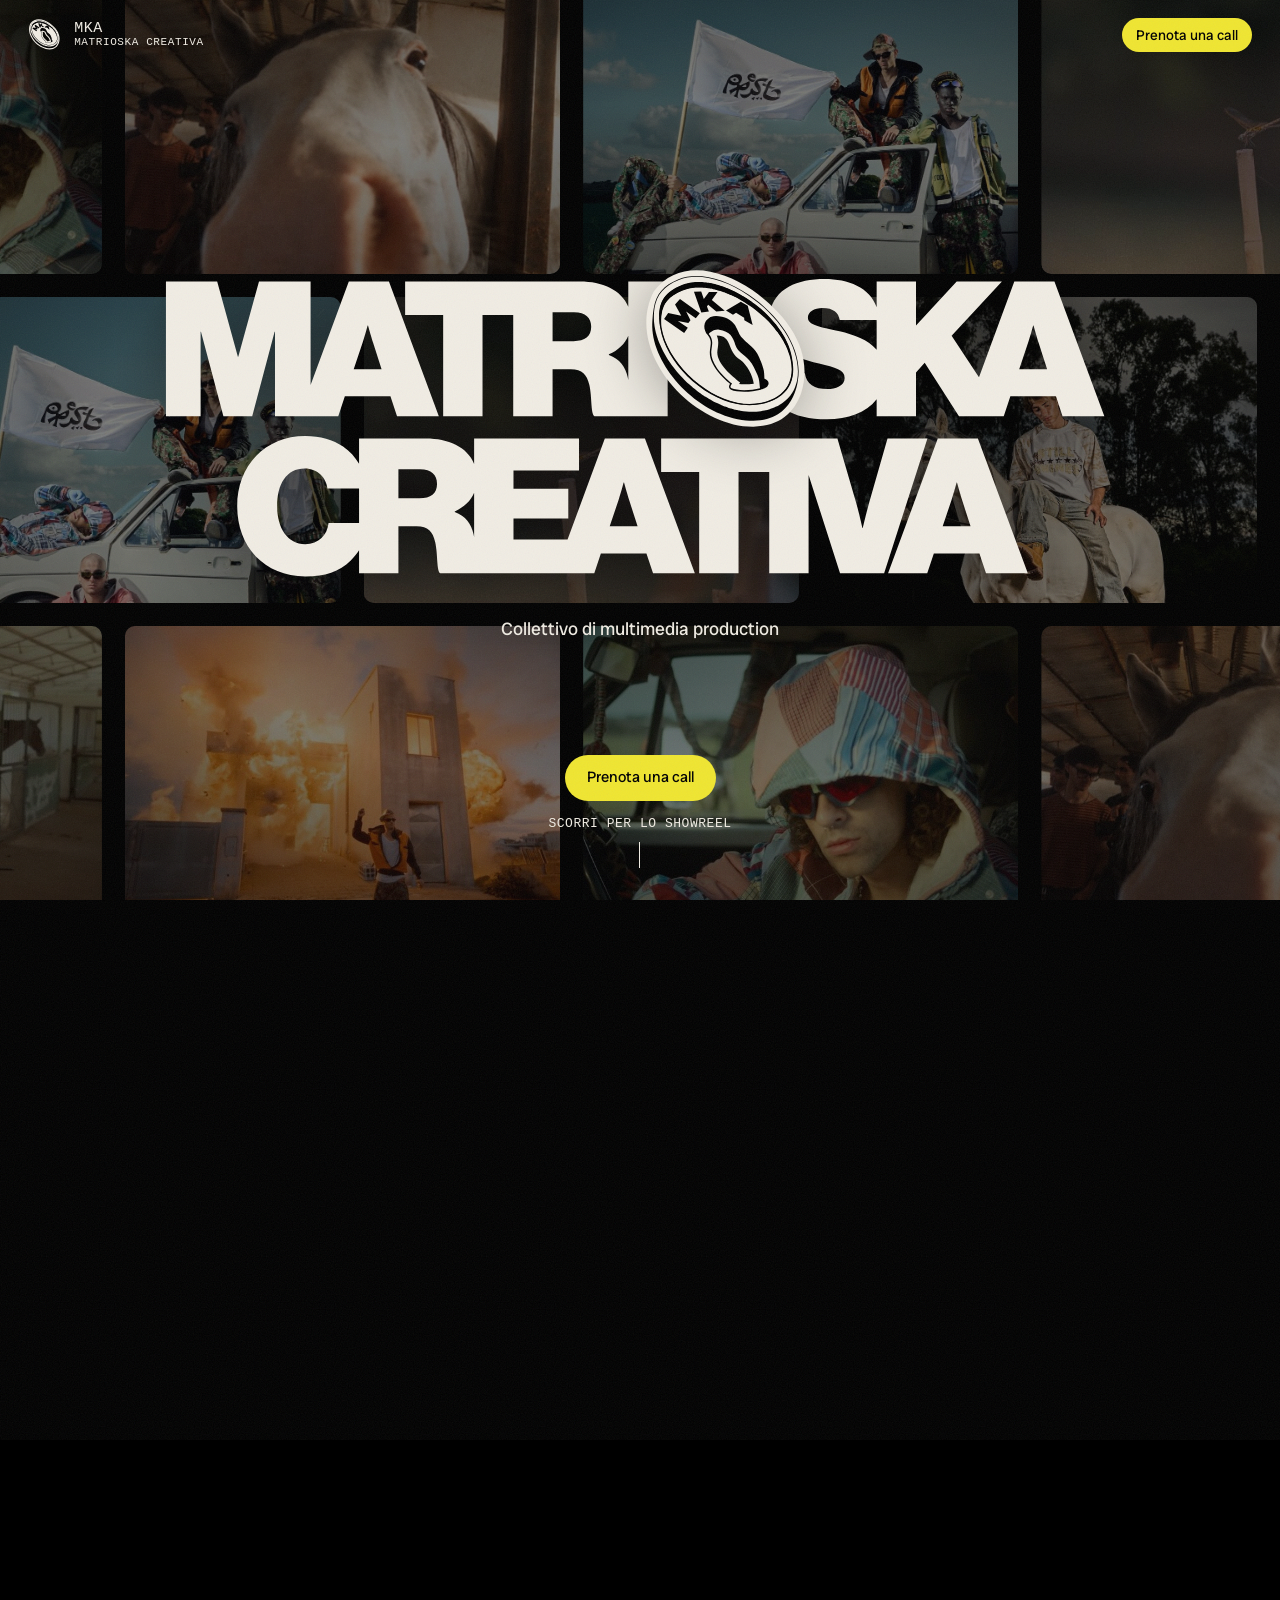
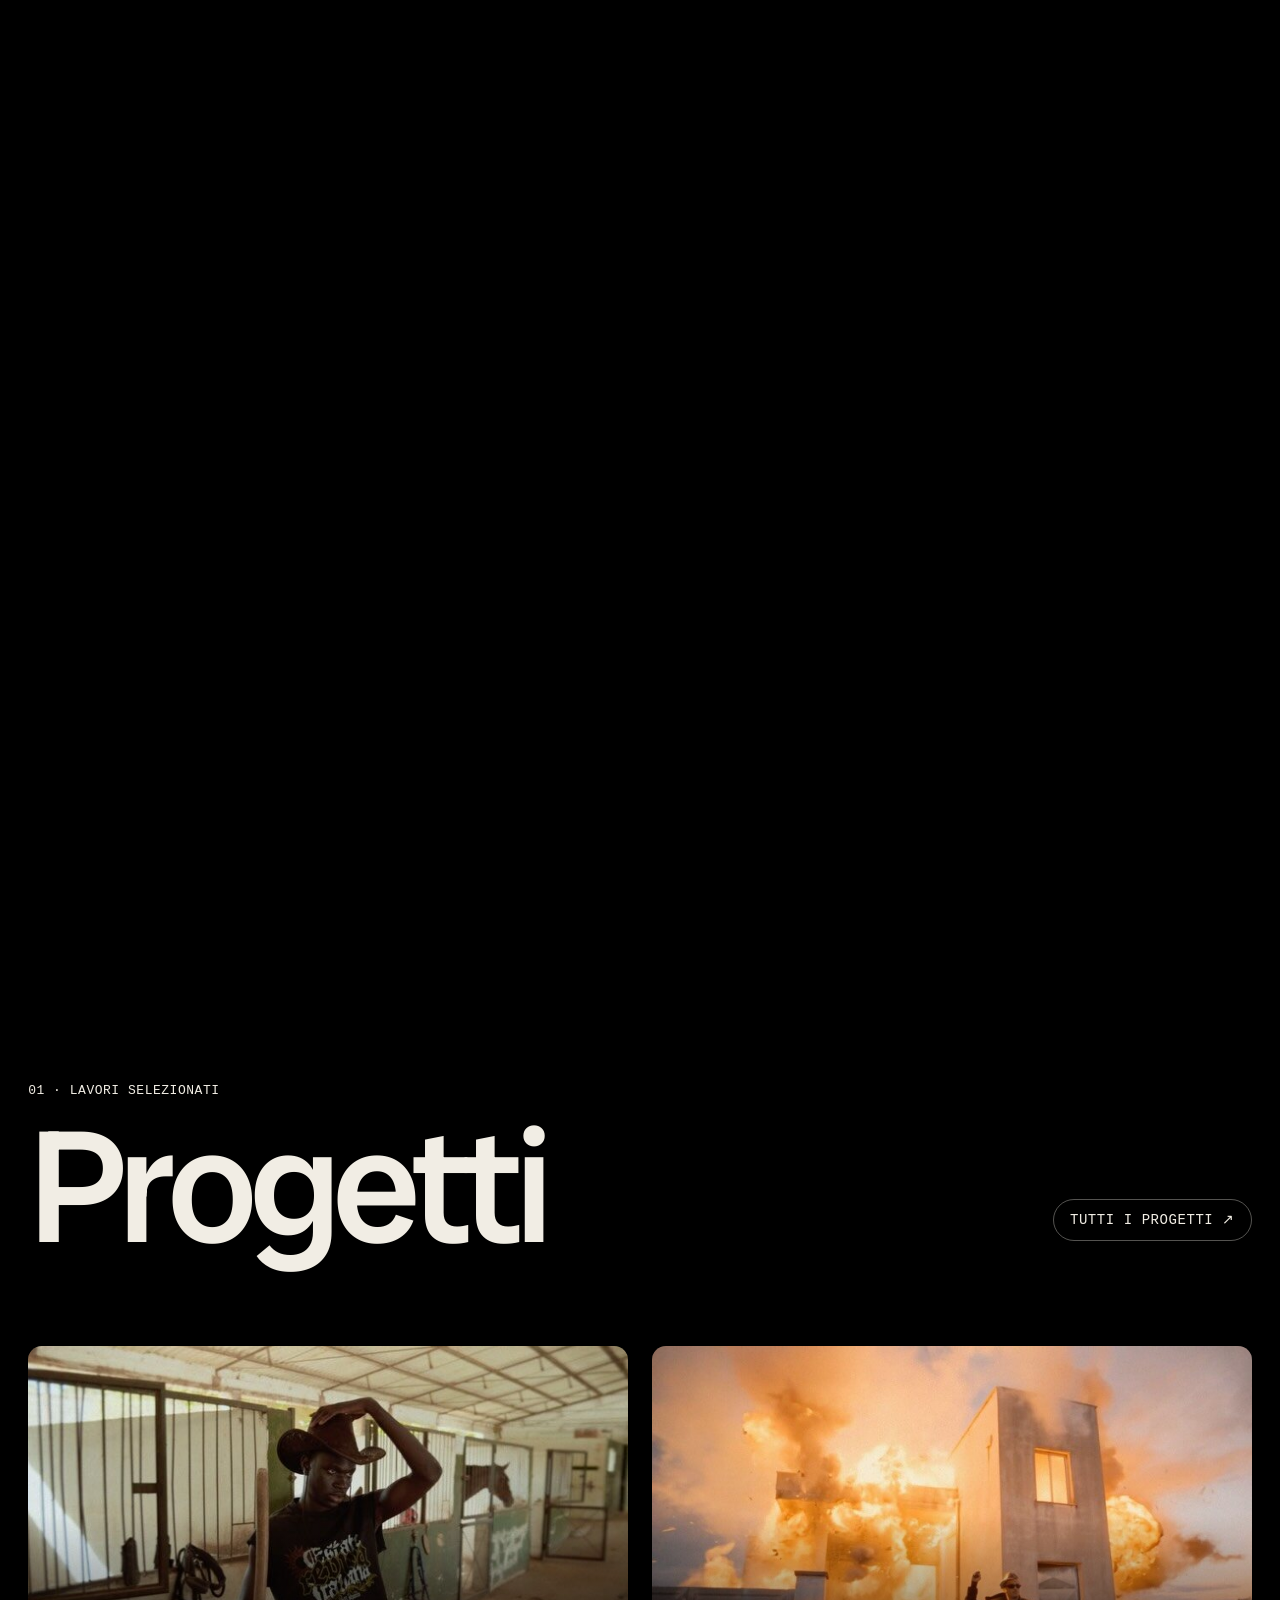
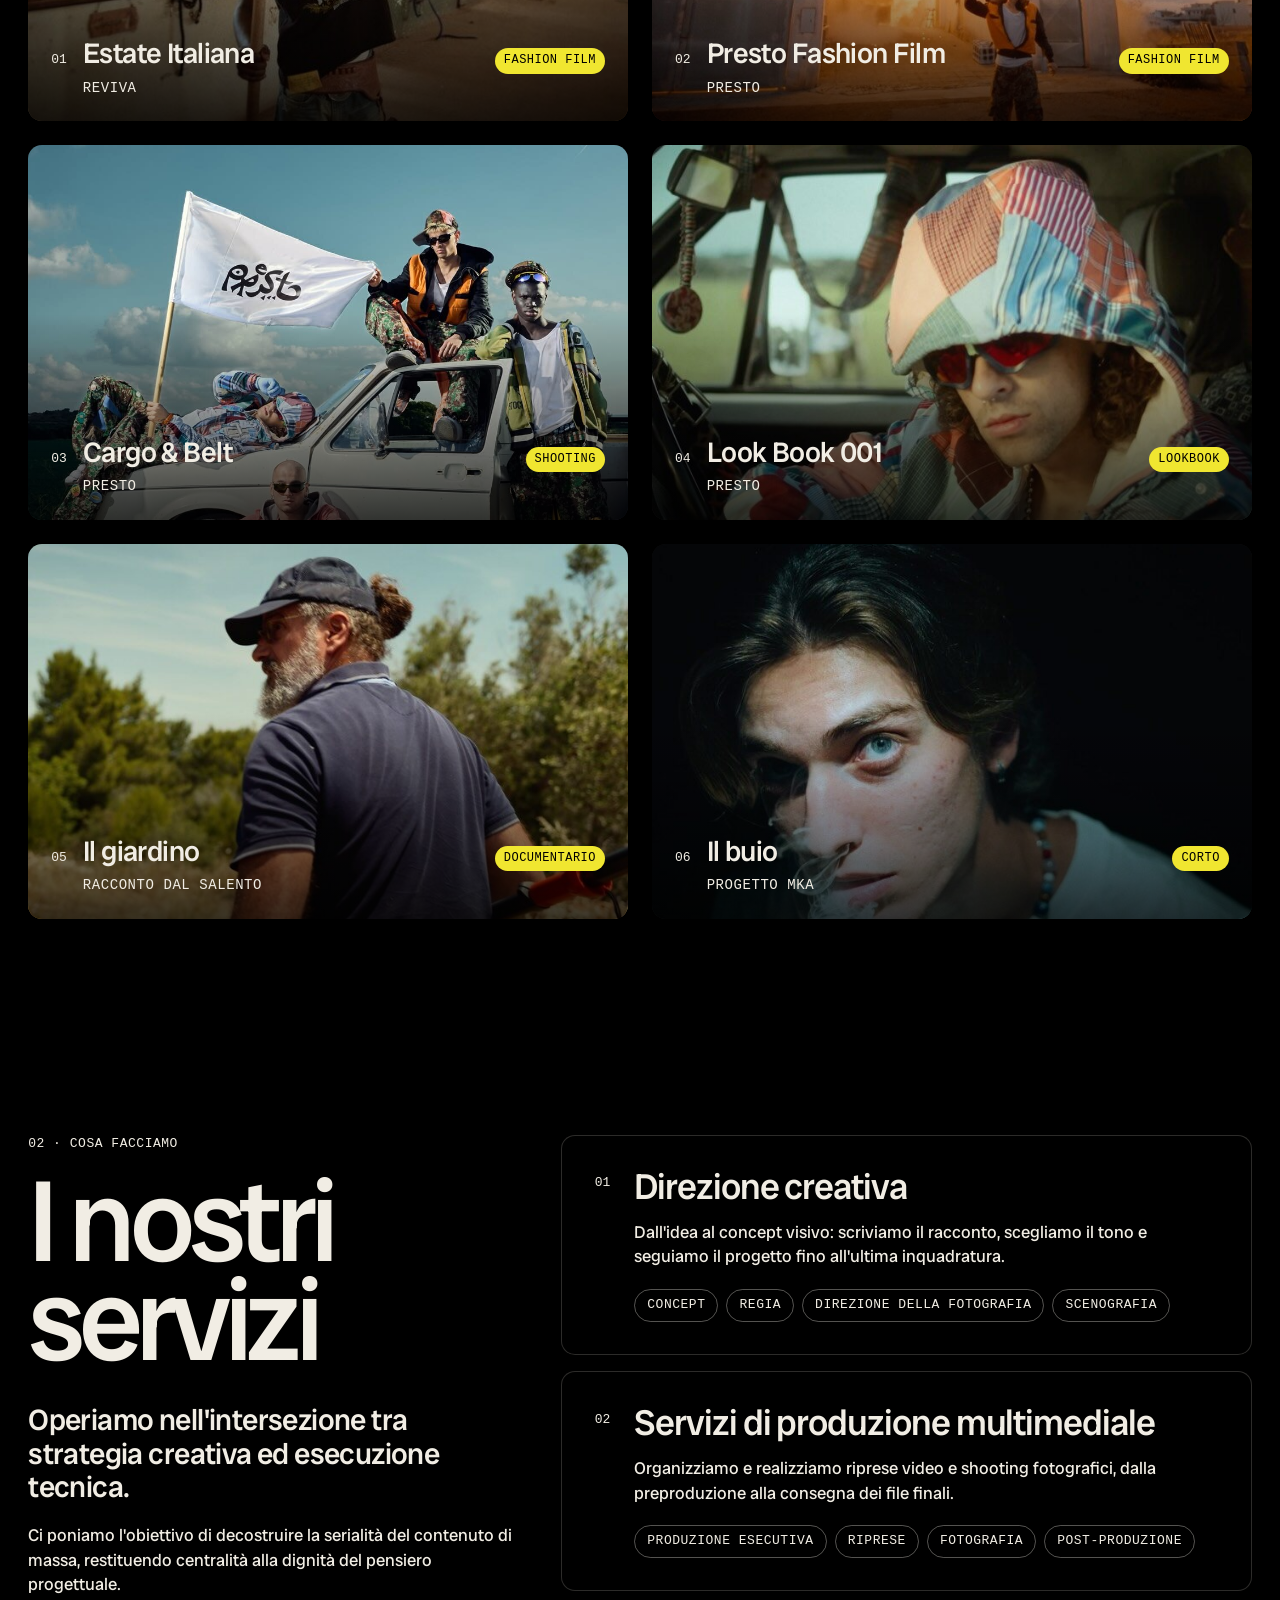
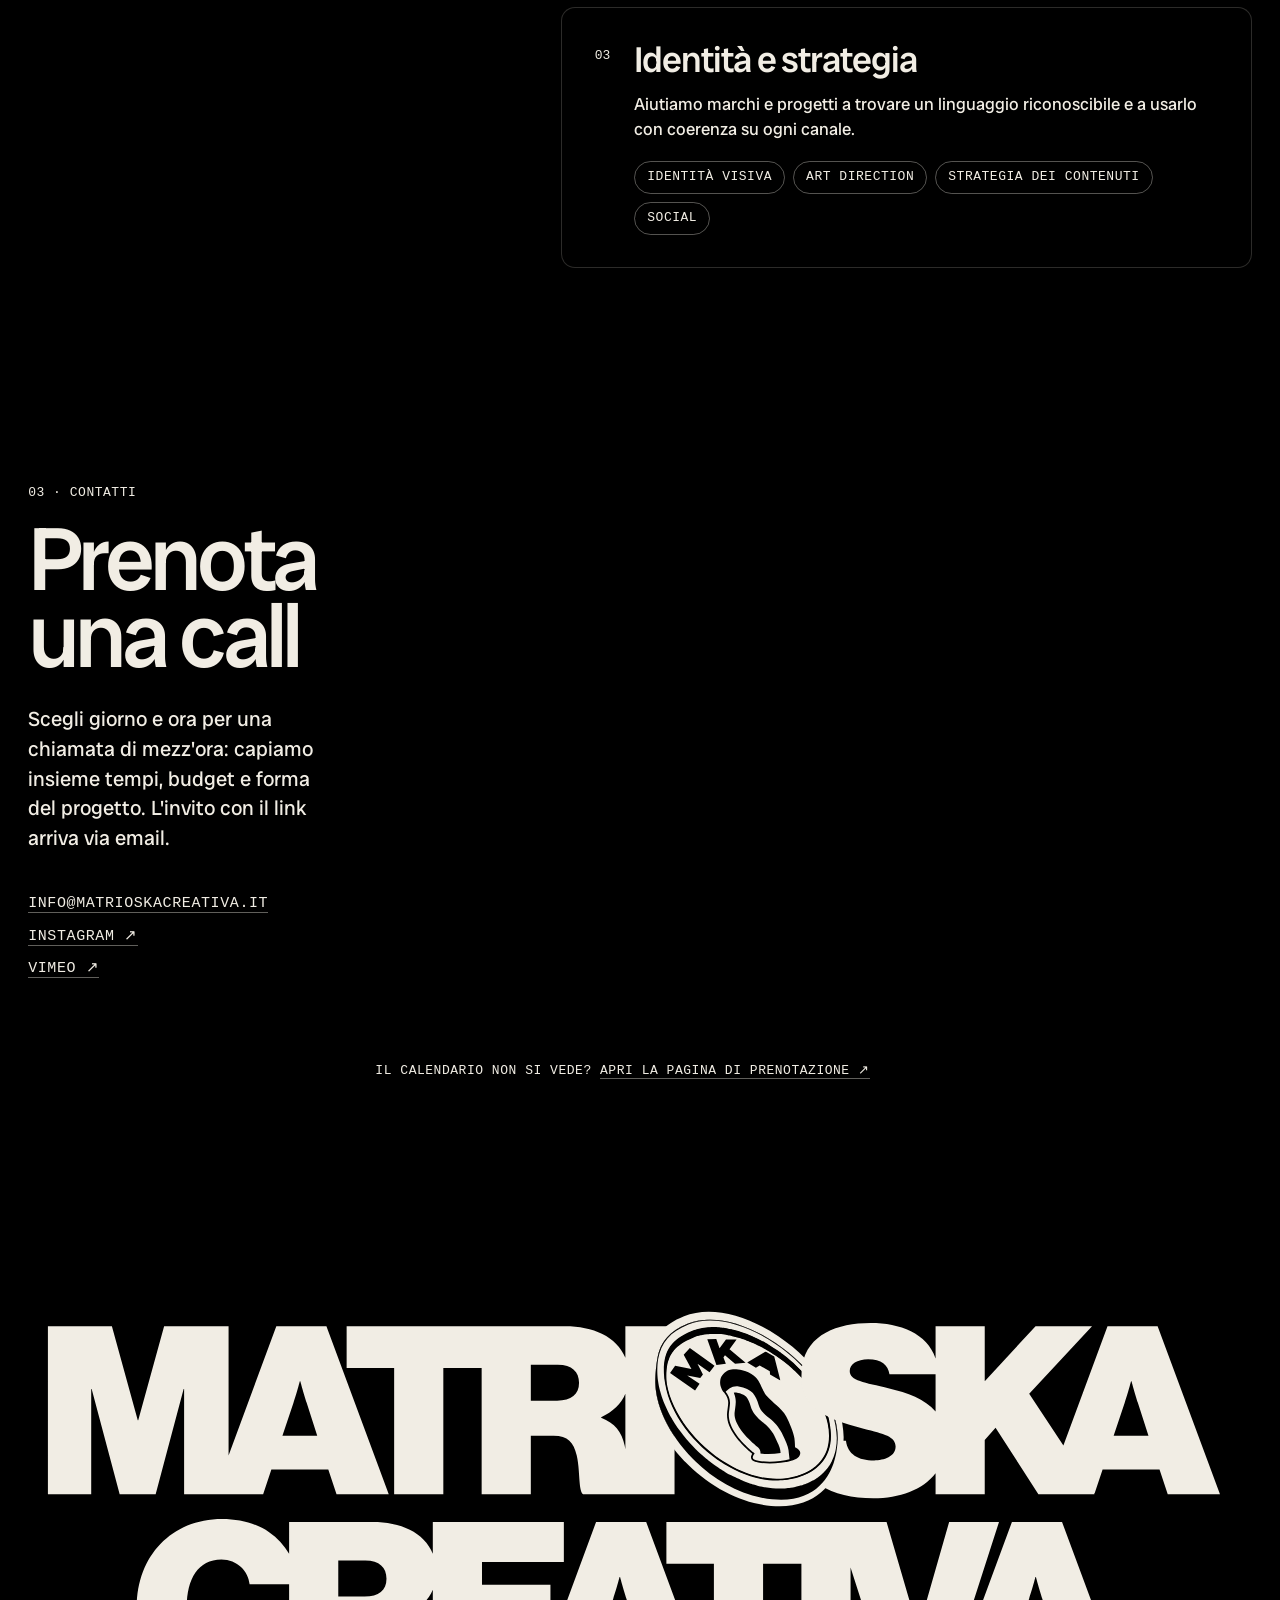
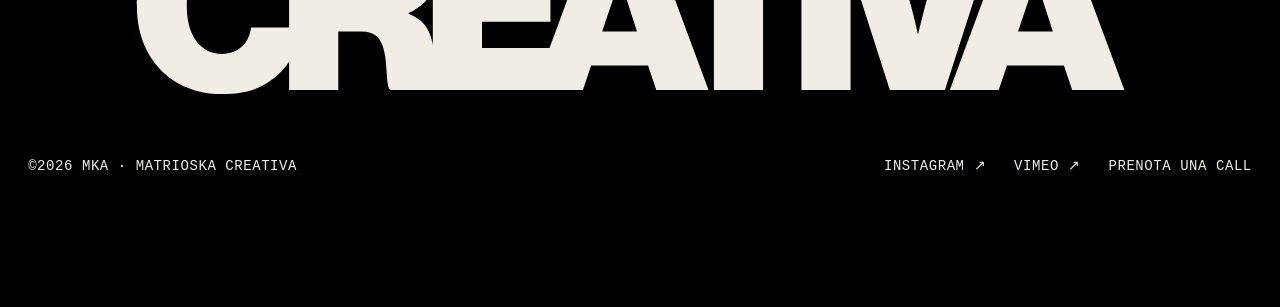
==== commit ef5abfc1: "roulette: mosaico dritto che gira come una slot e apre lo showreel, accento giallo" ====
--- a/index.html
+++ b/index.html
@@ -66,7 +66,7 @@
       </h1>
       <p class="hero-line">Collettivo di multimedia production</p>
       <div class="hero-bottom">
-        <a class="btn btn-red" href="#call">Prenota una call</a>
+        <a class="btn btn-yellow" href="#call">Prenota una call</a>
         <span class="hint">Scorri per lo showreel</span>
       </div>
     </div>
--- a/css/style.css
+++ b/css/style.css
@@ -4,7 +4,7 @@
    titoli. Il secondario resta Datatype. */
 
 :root {
-  --red: #A93F33;
+  --yellow: #F0E630;
   --cream: #F1EDE4;
   --white: #FFFFFF;
   --black: #000000;
@@ -43,9 +43,9 @@
 img { display: block; max-width: 100%; }
 a { color: inherit; }
 button { font: inherit; color: inherit; }
-::selection { background: var(--red); color: var(--cream); }
-
-.skip { position: fixed; left: 12px; top: -60px; z-index: 100; background: var(--red); color: var(--cream); padding: 8px 12px; border-radius: 99px; }
+::selection { background: var(--yellow); color: var(--black); }
+
+.skip { position: fixed; left: 12px; top: -60px; z-index: 100; background: var(--yellow); color: var(--black); padding: 8px 12px; border-radius: 99px; }
 .skip:focus { top: 12px; }
 
 .label, .hint, .reel-note, .band, .corner, .tc {
@@ -78,8 +78,8 @@
 }
 .btn:hover { transform: translateY(-2px); }
 .btn:active { transform: translateY(0) scale(.98); }
-.btn-red { background: var(--red); color: var(--cream); }
-.btn-red:hover { background: #bb4a3d; }
+.btn-yellow { background: var(--yellow); color: var(--black); }
+.btn-yellow:hover { background: #D9CF1F; }
 .btn-cream { background: var(--cream); color: var(--black); }
 :focus-visible { outline: 2px solid var(--cream); outline-offset: 3px; }
 
@@ -100,11 +100,11 @@
 .brand-sub { font-size: 11px; text-transform: uppercase; }
 .cta-top {
   height: 34px; display: inline-flex; align-items: center; padding: 0 14px;
-  border-radius: 99px; background: var(--red); color: var(--cream);
+  border-radius: 99px; background: var(--yellow); color: var(--black);
   font-size: 14px; text-decoration: none;
   transition: background-color .3s;
 }
-.cta-top:hover { background: #bb4a3d; }
+.cta-top:hover { background: #D9CF1F; }
 
 .corner {
   position: fixed; bottom: 47px; z-index: 55; font-size: 12px;
@@ -117,7 +117,7 @@
 @media (max-width: 900px) { .corner { display: none; } }
 
 /* ═══ APERTURA ═══ */
-.hero { position: relative; height: calc(var(--th) * 2.3); }
+.hero { position: relative; height: calc(var(--th) * 2.8); }
 .hero-stage {
   position: sticky; top: 0; height: var(--th); overflow: hidden;
   background: var(--black);
@@ -226,9 +226,9 @@
   transition: left .45s var(--ease), width .45s var(--ease), opacity .3s;
 }
 .pill-sep { width: 1px; height: 28px; background: rgba(250, 250, 250, .14); }
-.pill a.pill-call { background: var(--red); color: var(--cream); transition: color .3s, opacity .4s, background-color .3s; }
-@media (hover: hover) { .pill a.pill-call:hover { background: #bb4a3d; } }
-/* nella sezione della call la capsula chiara passa sopra il bottone rosso */
+.pill a.pill-call { background: var(--yellow); color: var(--black); transition: color .3s, opacity .4s, background-color .3s; }
+@media (hover: hover) { .pill a.pill-call:hover { background: #D9CF1F; } }
+/* nella sezione della call la capsula chiara passa sopra il bottone giallo */
 .pill a.pill-call.is-lit { background: transparent; color: var(--ink); }
 @media (max-width: 560px) {
   .pill a { padding: 8px 10px; font-size: 13px; }
@@ -280,12 +280,12 @@
   content: ""; position: absolute; inset: 0; z-index: 1; pointer-events: none;
   background: linear-gradient(transparent 45%, rgba(0,0,0,.75));
 }
-/* bordo rosso del branding al passaggio del mouse, sopra a tutto */
+/* bordo giallo del branding al passaggio del mouse, sopra a tutto */
 .card-media::after {
   content: ""; position: absolute; inset: 0; z-index: 3; border-radius: inherit; pointer-events: none;
-  box-shadow: inset 0 0 0 0 var(--red); transition: box-shadow .4s var(--ease);
-}
-.card.is-on .card-media::after, .card:focus-visible .card-media::after { box-shadow: inset 0 0 0 4px var(--red); }
+  box-shadow: inset 0 0 0 0 var(--yellow); transition: box-shadow .4s var(--ease);
+}
+.card.is-on .card-media::after, .card:focus-visible .card-media::after { box-shadow: inset 0 0 0 4px var(--yellow); }
 .card-meta {
   position: absolute; left: 0; right: 0; bottom: 0; z-index: 2;
   display: grid; grid-template-columns: auto 1fr auto; gap: 4px 16px; align-items: baseline;
@@ -298,7 +298,7 @@
 .card-tag {
   grid-column: 3; grid-row: 1; justify-self: end;
   font-family: var(--f-mono); font-stretch: 80%; font-size: 12px; text-transform: uppercase; letter-spacing: .04em;
-  padding: 4px 9px; border-radius: 99px; background: var(--red); color: var(--cream);
+  padding: 4px 9px; border-radius: 99px; background: var(--yellow); color: var(--black);
 }
 
 /* etichetta che segue il puntatore sopra le card, accanto alla freccia (che resta visibile) */
@@ -327,11 +327,11 @@
   display: grid; grid-template-columns: auto 1fr; gap: 14px 24px;
   padding: clamp(22px, 2.6vw, 40px);
   border-radius: 14px;
-  /* bordo con box-shadow come le card dei progetti: al passaggio diventa rosso da 4px */
+  /* bordo con box-shadow come le card dei progetti: al passaggio diventa giallo da 4px */
   box-shadow: inset 0 0 0 1px rgba(241,237,228,.18);
   transition: box-shadow .4s var(--ease);
 }
-.svc.is-on { box-shadow: inset 0 0 0 4px var(--red); }
+.svc.is-on { box-shadow: inset 0 0 0 4px var(--yellow); }
 .svc-n { font-family: var(--f-mono); font-stretch: 80%; font-size: 13px; padding-top: .5em; }
 .svc-title { margin: 0; font-weight: 500; font-size: clamp(26px, 2.8vw, 44px); line-height: 1.05; letter-spacing: -.03em; }
 .svc-text { grid-column: 2; margin: 0; font-size: 17px; max-width: 34em; }
@@ -399,7 +399,12 @@
   .sec-head { margin-bottom: 36px; }
   .work-grid { grid-template-columns: 1fr; gap: 28px; }
   .crew, .call { grid-template-columns: 1fr; }
-  .call-side { position: static; }
+  /* su telefono i contatti vanno sotto il calendario: la colonna si scioglie
+     e i suoi figli diventano righe della griglia di .call */
+  .call { row-gap: 0; }
+  .call-side { display: contents; }
+  .call .cal-wrap { margin-top: 36px; }
+  .call .call-links { order: 1; margin-top: 36px; }
   .crew-text { position: static; }
   .svc { grid-template-columns: 1fr; }
   .svc-text, .svc-items { grid-column: 1; }
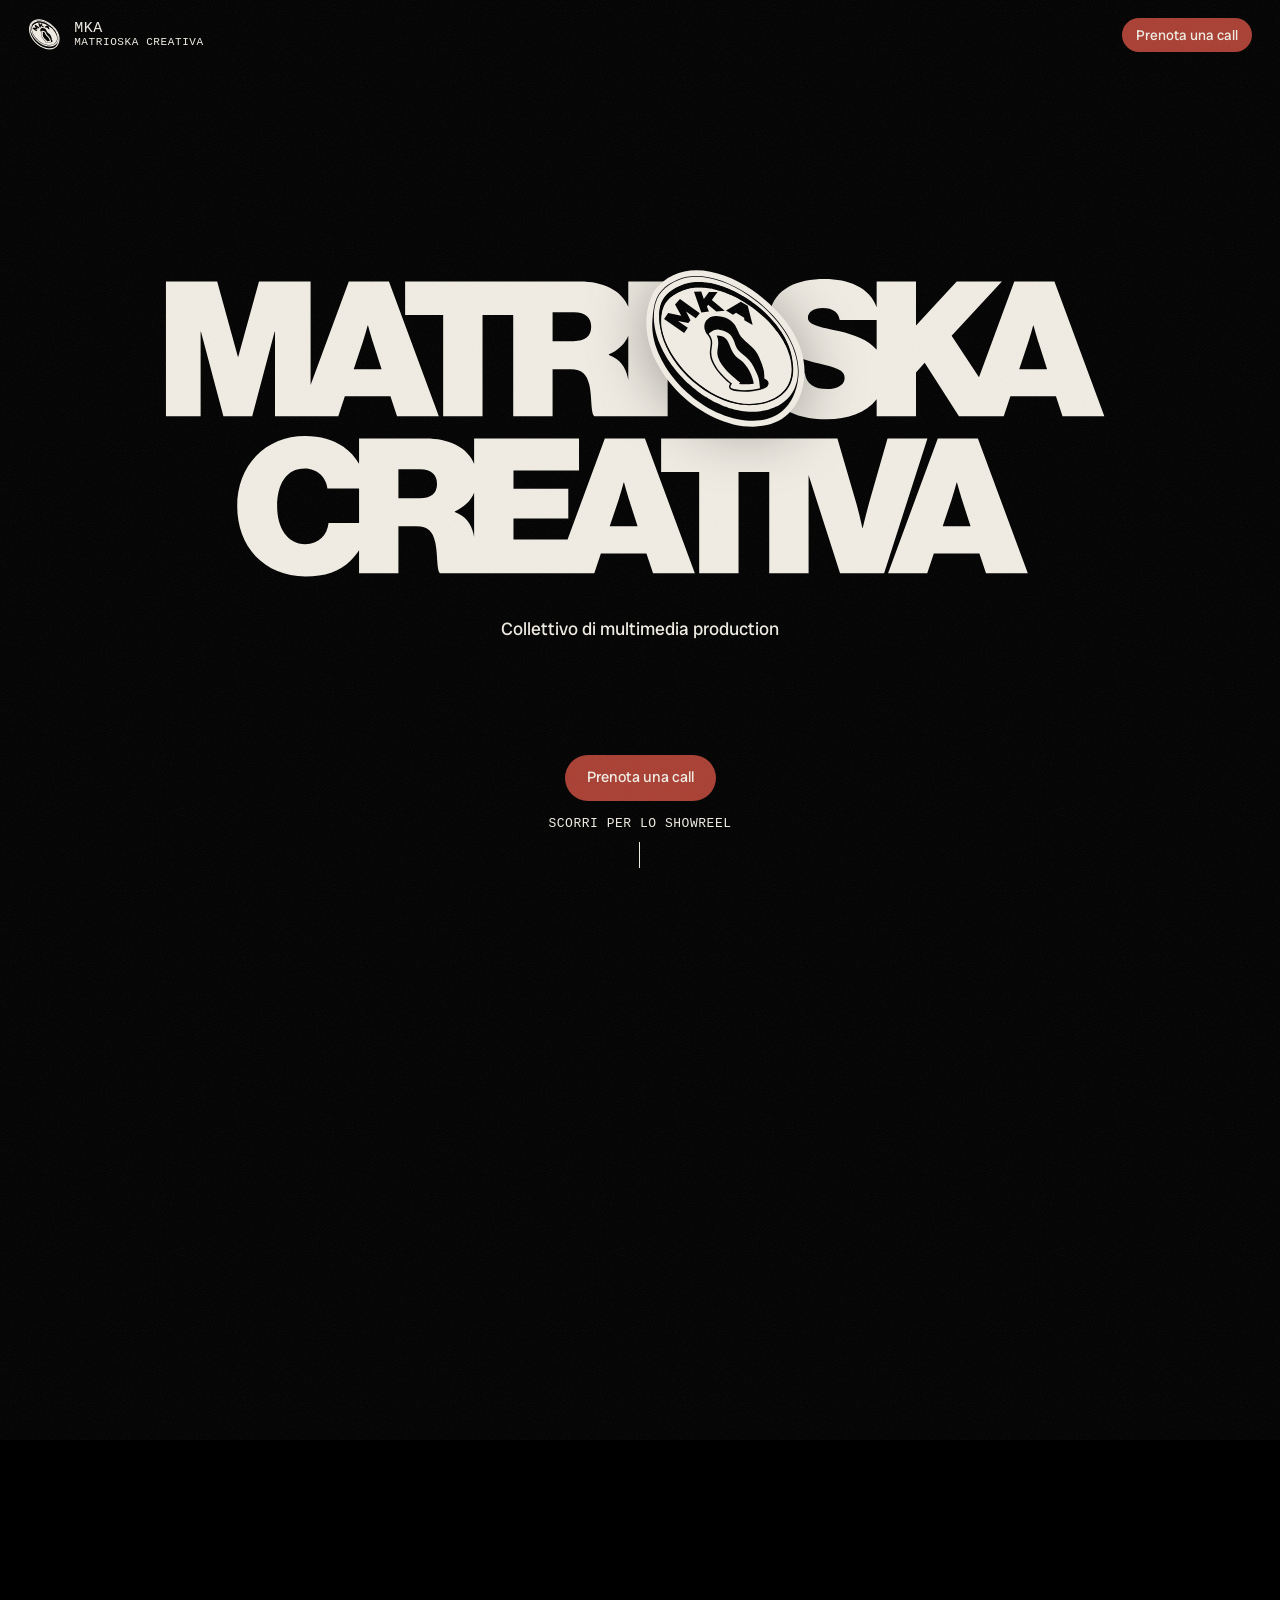
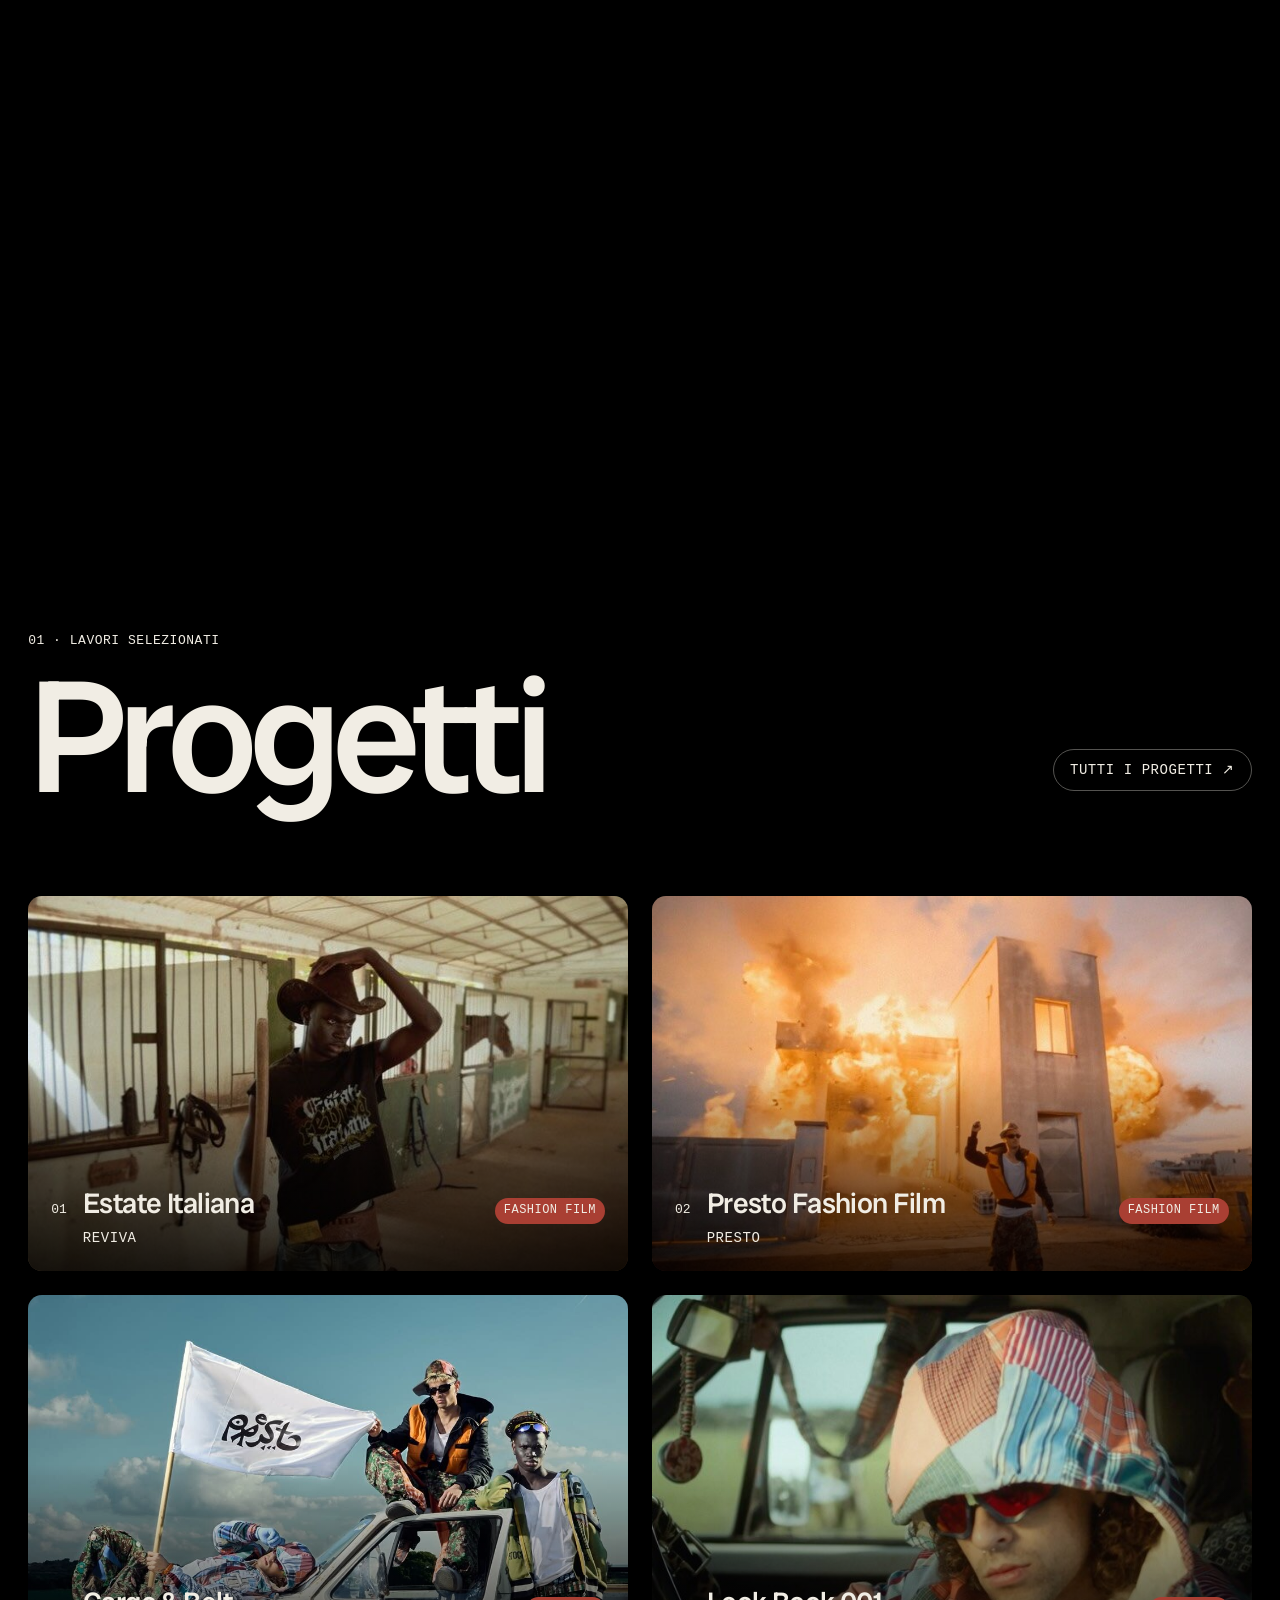
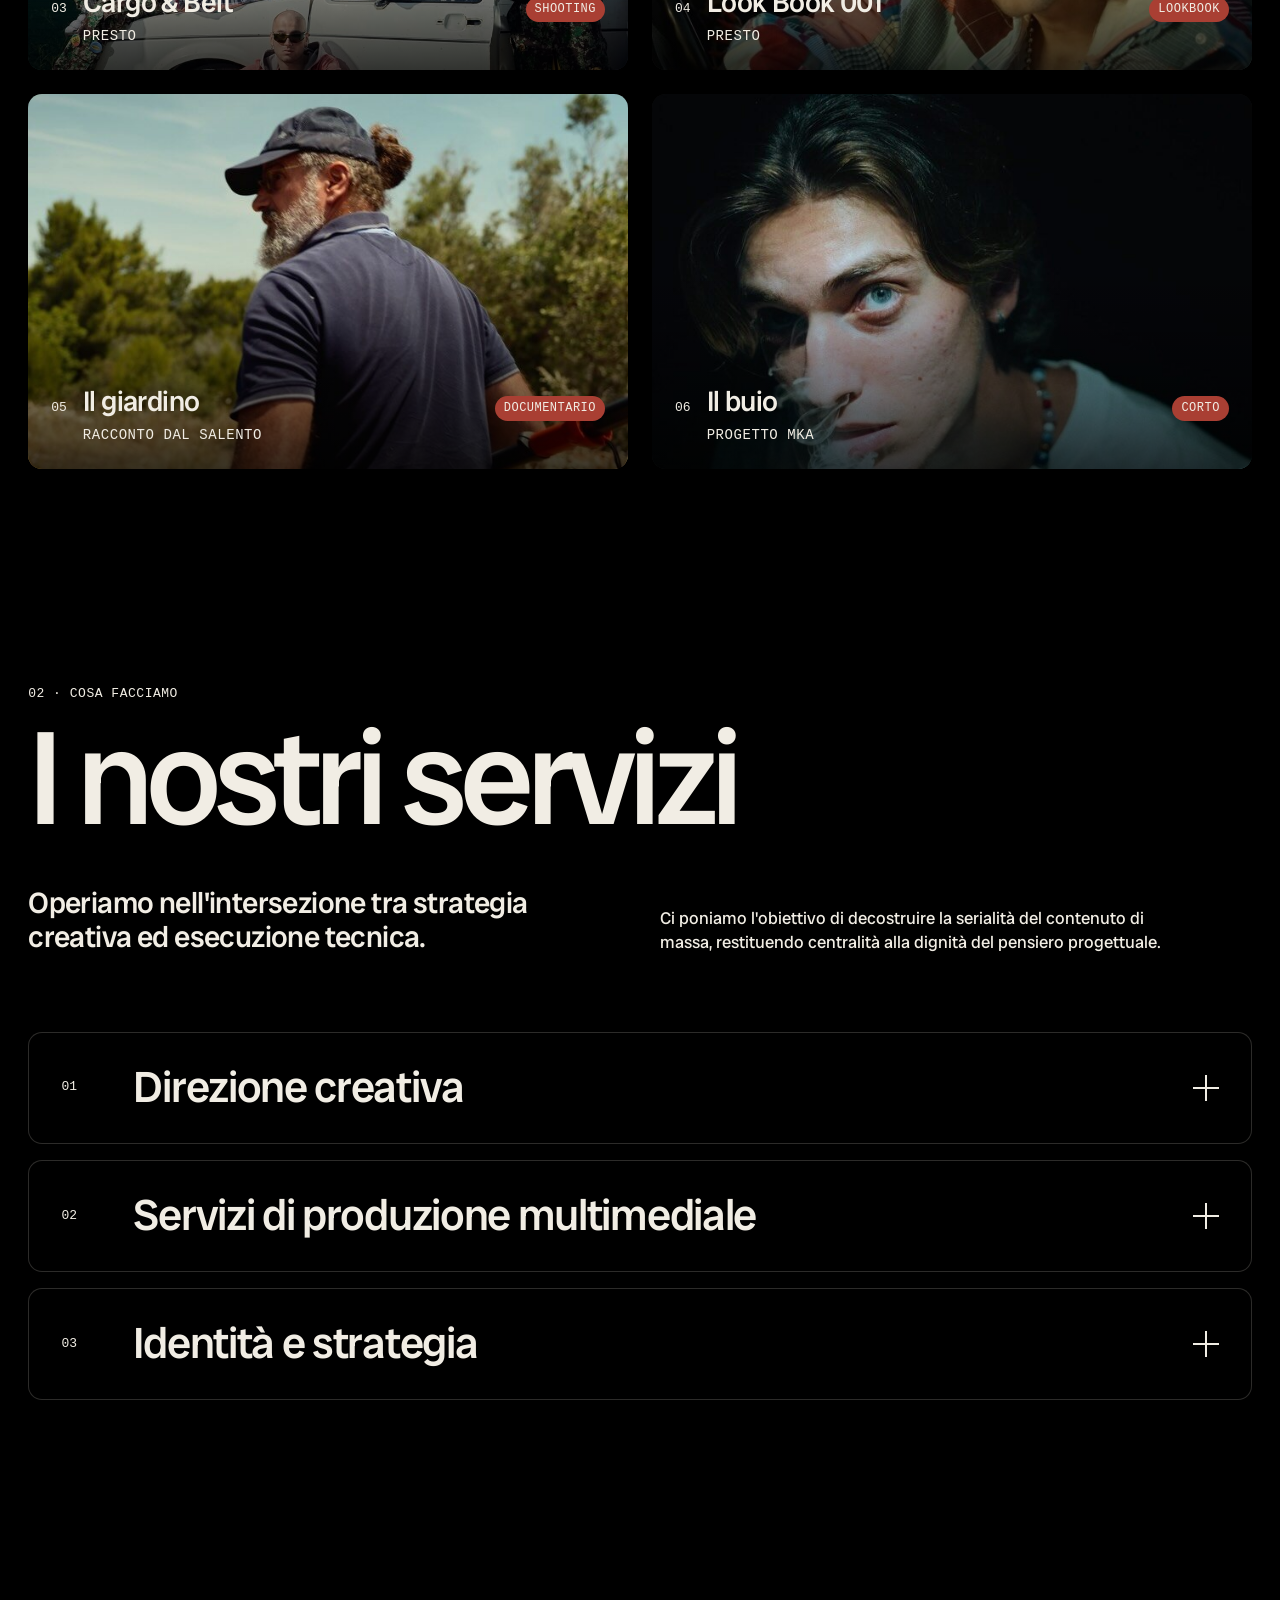
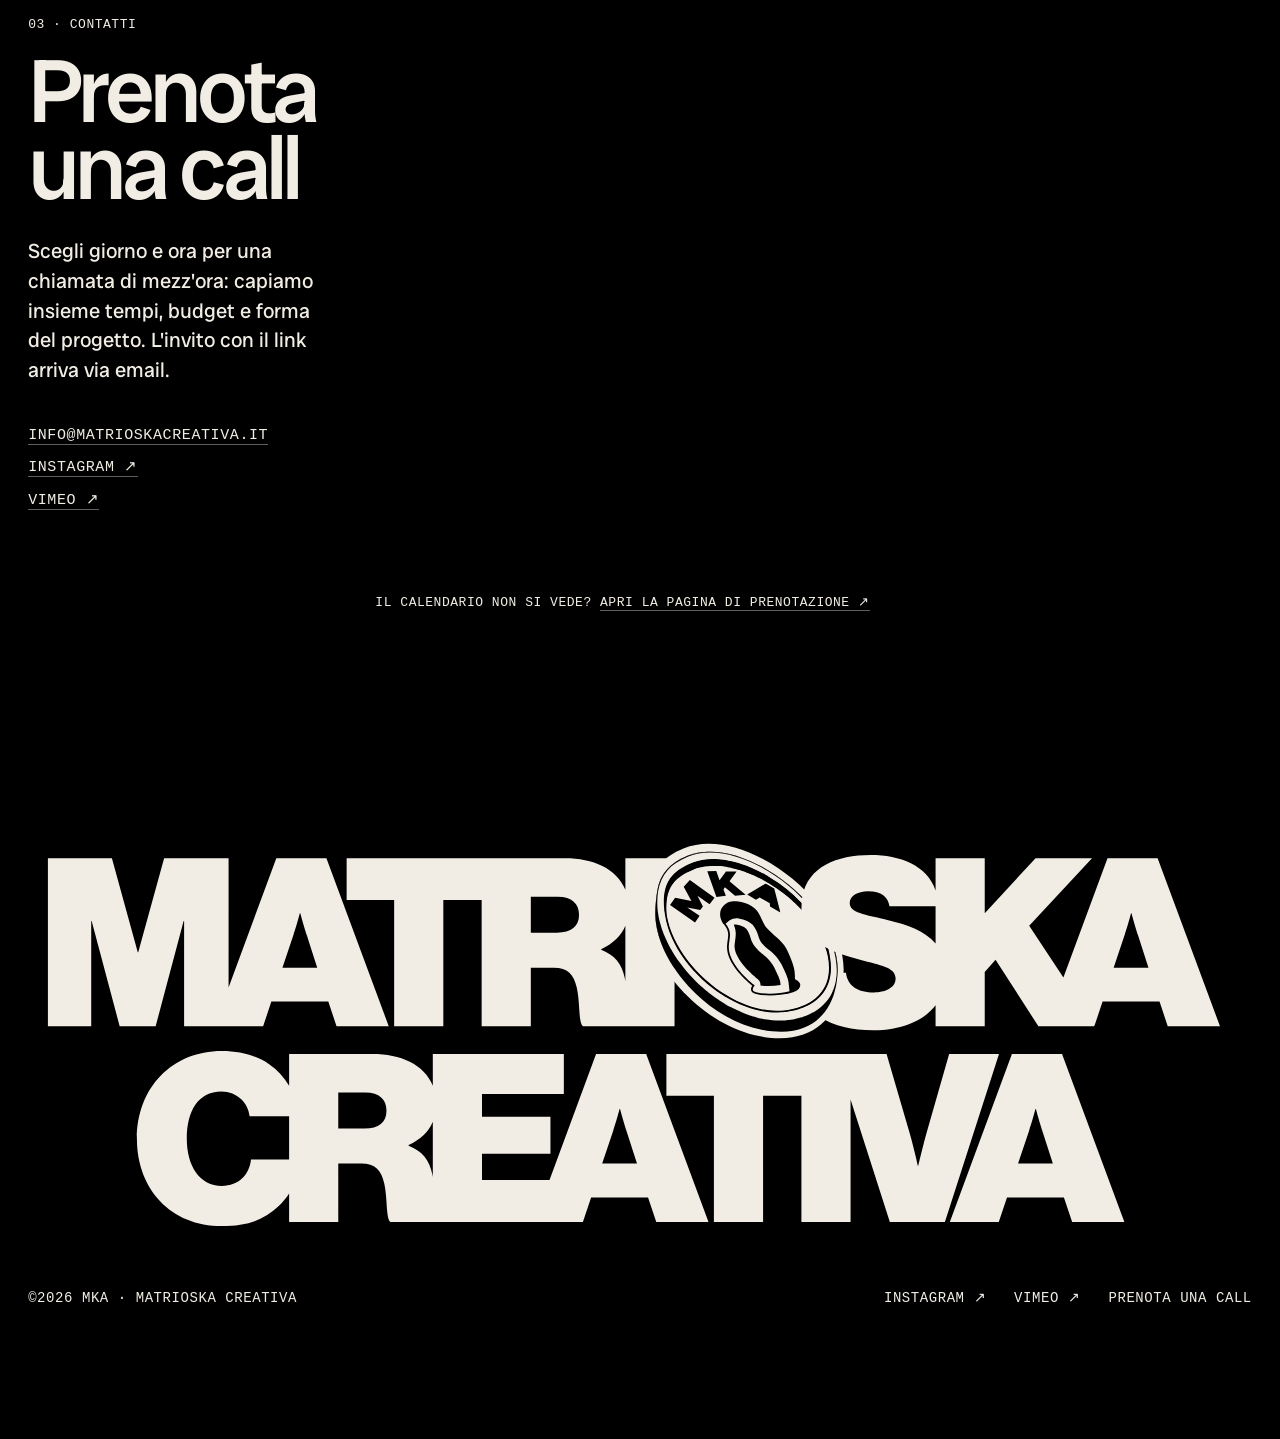
==== commit b15518a3: "pagina del singolo progetto e servizi a fisarmonica" ====
--- a/index.html
+++ b/index.html
@@ -66,7 +66,7 @@
       </h1>
       <p class="hero-line">Collettivo di multimedia production</p>
       <div class="hero-bottom">
-        <a class="btn btn-yellow" href="#call">Prenota una call</a>
+        <a class="btn btn-red" href="#call">Prenota una call</a>
         <span class="hint">Scorri per lo showreel</span>
       </div>
     </div>
@@ -101,12 +101,14 @@
 <section class="crew" id="servizi" aria-labelledby="crew-h">
   <div class="crew-text">
     <p class="label">02 · Cosa facciamo</p>
-    <h2 id="crew-h" class="sec-title reveal">I nostri<br>servizi</h2>
-    <p class="crew-lead reveal">Operiamo nell'intersezione tra strategia creativa ed esecuzione tecnica.</p>
-    <p class="crew-body reveal">Ci poniamo l'obiettivo di decostruire la serialità del contenuto di massa, restituendo centralità alla dignità del pensiero progettuale.</p>
+    <h2 id="crew-h" class="sec-title reveal">I nostri servizi</h2>
+    <div class="crew-intro">
+      <p class="crew-lead reveal">Operiamo nell'intersezione tra strategia creativa ed esecuzione tecnica.</p>
+      <p class="crew-body reveal">Ci poniamo l'obiettivo di decostruire la serialità del contenuto di massa, restituendo centralità alla dignità del pensiero progettuale.</p>
+    </div>
   </div>
 
-  <div class="services" id="services"><!-- blocchi da js/main.js da SERVICES --></div>
+  <div class="services" id="services"><!-- categorie a fisarmonica da js/main.js da SERVICES --></div>
 </section>
 
 <!-- ═══ PRENOTA UNA CALL ═══ -->
--- a/css/style.css
+++ b/css/style.css
@@ -4,7 +4,7 @@
    titoli. Il secondario resta Datatype. */
 
 :root {
-  --yellow: #F0E630;
+  --red: #A93F33;
   --cream: #F1EDE4;
   --white: #FFFFFF;
   --black: #000000;
@@ -43,9 +43,9 @@
 img { display: block; max-width: 100%; }
 a { color: inherit; }
 button { font: inherit; color: inherit; }
-::selection { background: var(--yellow); color: var(--black); }
-
-.skip { position: fixed; left: 12px; top: -60px; z-index: 100; background: var(--yellow); color: var(--black); padding: 8px 12px; border-radius: 99px; }
+::selection { background: var(--red); color: var(--cream); }
+
+.skip { position: fixed; left: 12px; top: -60px; z-index: 100; background: var(--red); color: var(--cream); padding: 8px 12px; border-radius: 99px; }
 .skip:focus { top: 12px; }
 
 .label, .hint, .reel-note, .band, .corner, .tc {
@@ -78,8 +78,8 @@
 }
 .btn:hover { transform: translateY(-2px); }
 .btn:active { transform: translateY(0) scale(.98); }
-.btn-yellow { background: var(--yellow); color: var(--black); }
-.btn-yellow:hover { background: #D9CF1F; }
+.btn-red { background: var(--red); color: var(--cream); }
+.btn-red:hover { background: #bb4a3d; }
 .btn-cream { background: var(--cream); color: var(--black); }
 :focus-visible { outline: 2px solid var(--cream); outline-offset: 3px; }
 
@@ -100,11 +100,11 @@
 .brand-sub { font-size: 11px; text-transform: uppercase; }
 .cta-top {
   height: 34px; display: inline-flex; align-items: center; padding: 0 14px;
-  border-radius: 99px; background: var(--yellow); color: var(--black);
+  border-radius: 99px; background: var(--red); color: var(--cream);
   font-size: 14px; text-decoration: none;
   transition: background-color .3s;
 }
-.cta-top:hover { background: #D9CF1F; }
+.cta-top:hover { background: #bb4a3d; }
 
 .corner {
   position: fixed; bottom: 47px; z-index: 55; font-size: 12px;
@@ -117,7 +117,7 @@
 @media (max-width: 900px) { .corner { display: none; } }
 
 /* ═══ APERTURA ═══ */
-.hero { position: relative; height: calc(var(--th) * 2.8); }
+.hero { position: relative; height: calc(var(--th) * 2.3); }
 .hero-stage {
   position: sticky; top: 0; height: var(--th); overflow: hidden;
   background: var(--black);
@@ -226,9 +226,9 @@
   transition: left .45s var(--ease), width .45s var(--ease), opacity .3s;
 }
 .pill-sep { width: 1px; height: 28px; background: rgba(250, 250, 250, .14); }
-.pill a.pill-call { background: var(--yellow); color: var(--black); transition: color .3s, opacity .4s, background-color .3s; }
-@media (hover: hover) { .pill a.pill-call:hover { background: #D9CF1F; } }
-/* nella sezione della call la capsula chiara passa sopra il bottone giallo */
+.pill a.pill-call { background: var(--red); color: var(--cream); transition: color .3s, opacity .4s, background-color .3s; }
+@media (hover: hover) { .pill a.pill-call:hover { background: #bb4a3d; } }
+/* nella sezione della call la capsula chiara passa sopra il bottone rosso */
 .pill a.pill-call.is-lit { background: transparent; color: var(--ink); }
 @media (max-width: 560px) {
   .pill a { padding: 8px 10px; font-size: 13px; }
@@ -280,12 +280,12 @@
   content: ""; position: absolute; inset: 0; z-index: 1; pointer-events: none;
   background: linear-gradient(transparent 45%, rgba(0,0,0,.75));
 }
-/* bordo giallo del branding al passaggio del mouse, sopra a tutto */
+/* bordo rosso del branding al passaggio del mouse, sopra a tutto */
 .card-media::after {
   content: ""; position: absolute; inset: 0; z-index: 3; border-radius: inherit; pointer-events: none;
-  box-shadow: inset 0 0 0 0 var(--yellow); transition: box-shadow .4s var(--ease);
-}
-.card.is-on .card-media::after, .card:focus-visible .card-media::after { box-shadow: inset 0 0 0 4px var(--yellow); }
+  box-shadow: inset 0 0 0 0 var(--red); transition: box-shadow .4s var(--ease);
+}
+.card.is-on .card-media::after, .card:focus-visible .card-media::after { box-shadow: inset 0 0 0 4px var(--red); }
 .card-meta {
   position: absolute; left: 0; right: 0; bottom: 0; z-index: 2;
   display: grid; grid-template-columns: auto 1fr auto; gap: 4px 16px; align-items: baseline;
@@ -298,7 +298,7 @@
 .card-tag {
   grid-column: 3; grid-row: 1; justify-self: end;
   font-family: var(--f-mono); font-stretch: 80%; font-size: 12px; text-transform: uppercase; letter-spacing: .04em;
-  padding: 4px 9px; border-radius: 99px; background: var(--yellow); color: var(--black);
+  padding: 4px 9px; border-radius: 99px; background: var(--red); color: var(--cream);
 }
 
 /* etichetta che segue il puntatore sopra le card, accanto alla freccia (che resta visibile) */
@@ -311,31 +311,67 @@
 .cur.on { transform: translate(16px, 18px) scale(1); }
 @media (hover: none), (pointer: coarse) { .cur { display: none; } }
 
-/* ─── i nostri servizi ─── */
+/* ─── apertura di un progetto (js/apri.js e js/progetto.js) ───
+   la miniatura che vola fino alla cornice, il nero che copre il resto e le
+   staffe agli angoli, come su donprod.uk */
+.leave-veil { position: fixed; inset: 0; z-index: 84; background: var(--black); pointer-events: none; }
+.fly { position: fixed; z-index: 85; pointer-events: none; }
+.fly > img { position: absolute; inset: 0; width: 100%; height: 100%; object-fit: cover; border-radius: inherit; }
+.fly .pj-guide { transform: scaleX(0); }
+.br { position: absolute; z-index: 3; width: 20px; height: 20px; border: 0 solid var(--cream); pointer-events: none; transition: border-color .4s; }
+.br-tl { top: -7px; left: -7px; border-top-width: 1.5px; border-left-width: 1.5px; }
+.br-tr { top: -7px; right: -7px; border-top-width: 1.5px; border-right-width: 1.5px; }
+.br-bl { bottom: -7px; left: -7px; border-bottom-width: 1.5px; border-left-width: 1.5px; }
+.br-br { bottom: -7px; right: -7px; border-bottom-width: 1.5px; border-right-width: 1.5px; }
+
+/* ─── i nostri servizi: una colonna, titolo su una riga, categorie a fisarmonica ─── */
 .crew {
   position: relative; z-index: 2;
   background: var(--black); color: var(--cream);
-  display: grid; grid-template-columns: minmax(300px, 5fr) 7fr; gap: 40px;
   padding: 12vh var(--pad) 12vh;
 }
-.crew-text { align-self: start; position: sticky; top: 110px; }
-.crew .sec-title { font-size: clamp(64px, 9vw, 160px); }
-.crew-lead { margin: 34px 0 0; font-size: clamp(22px, 2.3vw, 34px); line-height: 1.15; letter-spacing: -.02em; font-weight: 500; max-width: 18em; }
-.crew-body { margin: 18px 0 0; font-size: 17px; max-width: 30em; }
-.services { display: grid; gap: 16px; align-content: start; }
+.crew .sec-title { font-size: clamp(36px, 10.4vw, 190px); white-space: nowrap; }
+/* i due testi del manifesto affiancati sotto il titolo */
+.crew-intro { display: grid; grid-template-columns: 1fr 1fr; gap: 24px 40px; margin-top: clamp(28px, 4vw, 56px); }
+.crew-lead { margin: 0; font-size: clamp(22px, 2.3vw, 34px); line-height: 1.15; letter-spacing: -.02em; font-weight: 500; max-width: 18em; }
+.crew-body { margin: 0; font-size: 17px; max-width: 30em; align-self: end; }
+.services { display: grid; gap: 16px; margin-top: clamp(40px, 6vw, 88px); }
 .svc {
-  display: grid; grid-template-columns: auto 1fr; gap: 14px 24px;
-  padding: clamp(22px, 2.6vw, 40px);
   border-radius: 14px;
-  /* bordo con box-shadow come le card dei progetti: al passaggio diventa giallo da 4px */
+  /* bordo con box-shadow come le card dei progetti: al passaggio diventa rosso da 4px */
   box-shadow: inset 0 0 0 1px rgba(241,237,228,.18);
   transition: box-shadow .4s var(--ease);
 }
-.svc.is-on { box-shadow: inset 0 0 0 4px var(--yellow); }
-.svc-n { font-family: var(--f-mono); font-stretch: 80%; font-size: 13px; padding-top: .5em; }
-.svc-title { margin: 0; font-weight: 500; font-size: clamp(26px, 2.8vw, 44px); line-height: 1.05; letter-spacing: -.03em; }
-.svc-text { grid-column: 2; margin: 0; font-size: 17px; max-width: 34em; }
-.svc-items { grid-column: 2; list-style: none; padding: 0; margin: 6px 0 0; display: flex; flex-wrap: wrap; gap: 8px; }
+.svc.is-on { box-shadow: inset 0 0 0 4px var(--red); }
+.svc-h { margin: 0; font-weight: 500; }
+.svc-head {
+  width: 100%; display: grid; grid-template-columns: 56px 1fr auto; align-items: center; gap: 16px;
+  padding: clamp(22px, 2.6vw, 40px); background: none; border: 0; border-radius: inherit;
+  text-align: left; cursor: pointer;
+}
+.svc-n { font-family: var(--f-mono); font-stretch: 80%; font-size: 13px; font-weight: 400; }
+.svc-title { font-weight: 500; font-size: clamp(26px, 3.4vw, 56px); line-height: 1.05; letter-spacing: -.03em; }
+/* più che diventa meno (e rosso): la stanghetta verticale si chiude ruotando */
+.svc-plus { position: relative; width: 26px; height: 26px; }
+.svc-plus::before, .svc-plus::after {
+  content: ""; position: absolute; left: 0; right: 0; top: 50%; height: 2px; margin-top: -1px;
+  background: var(--cream); transition: transform .5s var(--ease), background-color .3s;
+}
+.svc-plus::after { transform: rotate(90deg); }
+.svc.open .svc-plus::after { transform: rotate(0deg); }
+.svc.open .svc-plus::before, .svc.open .svc-plus::after { background: var(--red); }
+/* apertura con grid-template-rows da 0fr a 1fr: segue l'altezza vera del contenuto */
+.svc-body { display: grid; grid-template-rows: 0fr; transition: grid-template-rows .6s var(--ease); }
+.svc.open .svc-body { grid-template-rows: 1fr; }
+.svc-inner {
+  min-height: 0; overflow: hidden;
+  display: grid; gap: 14px; align-content: start;
+  padding: 0 clamp(22px, 2.6vw, 40px) 0 calc(clamp(22px, 2.6vw, 40px) + 72px);
+  transition: padding-bottom .6s var(--ease);
+}
+.svc.open .svc-inner { padding-bottom: clamp(22px, 2.6vw, 40px); }
+.svc-text { margin: 0; font-size: 17px; max-width: 40em; }
+.svc-items { list-style: none; padding: 0; margin: 6px 0 0; display: flex; flex-wrap: wrap; gap: 8px; }
 .svc-items li {
   font-family: var(--f-mono); font-stretch: 80%; text-transform: uppercase; letter-spacing: .04em; font-size: 13px;
   padding: 6px 12px; border: 1px solid rgba(241,237,228,.35); border-radius: 99px;
@@ -405,9 +441,10 @@
   .call-side { display: contents; }
   .call .cal-wrap { margin-top: 36px; }
   .call .call-links { order: 1; margin-top: 36px; }
-  .crew-text { position: static; }
-  .svc { grid-template-columns: 1fr; }
-  .svc-text, .svc-items { grid-column: 1; }
+  .crew-intro { grid-template-columns: 1fr; }
+  .svc-head { grid-template-columns: 32px 1fr auto; gap: 12px; }
+  .svc-plus { width: 20px; height: 20px; }
+  .svc-inner { padding-left: clamp(22px, 2.6vw, 40px); }
   .sec-head { grid-template-columns: 1fr; gap: 20px; }
   .link-all { justify-self: start; }
   .brand-sub { display: none; }
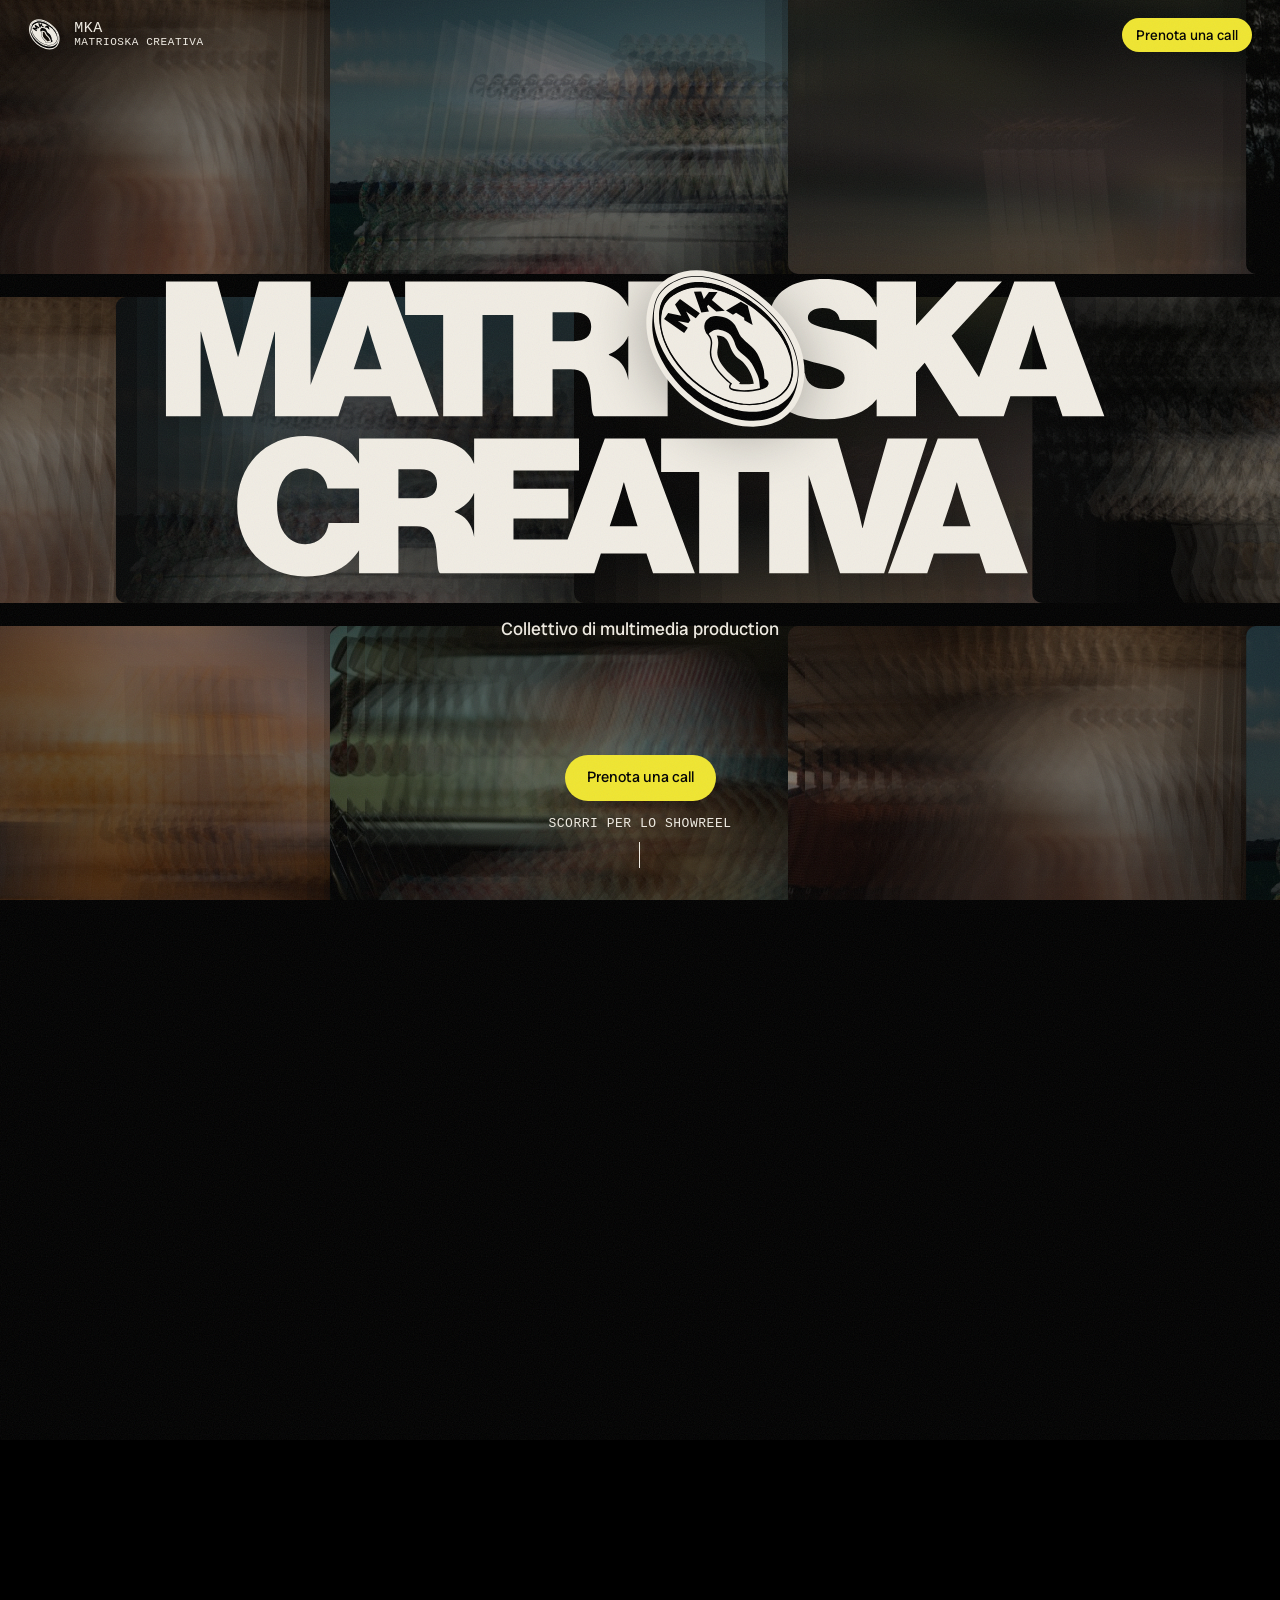
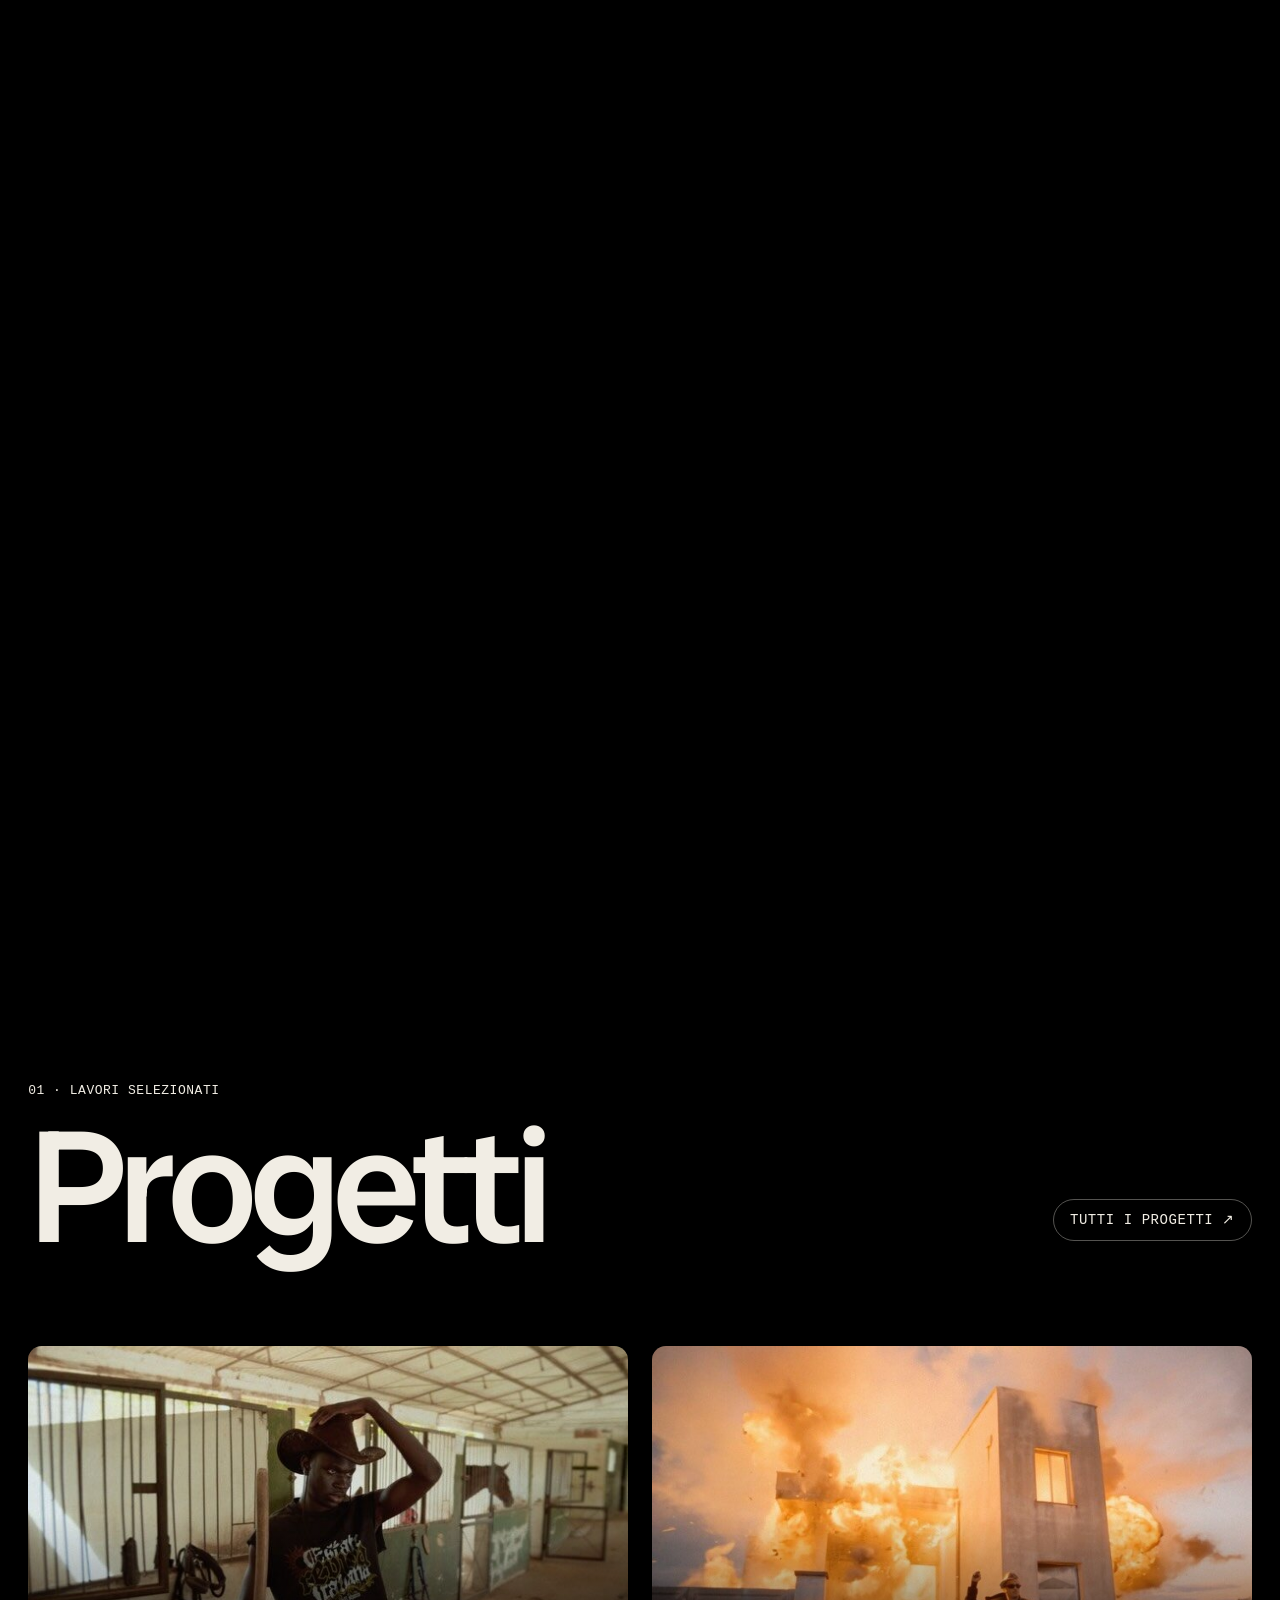
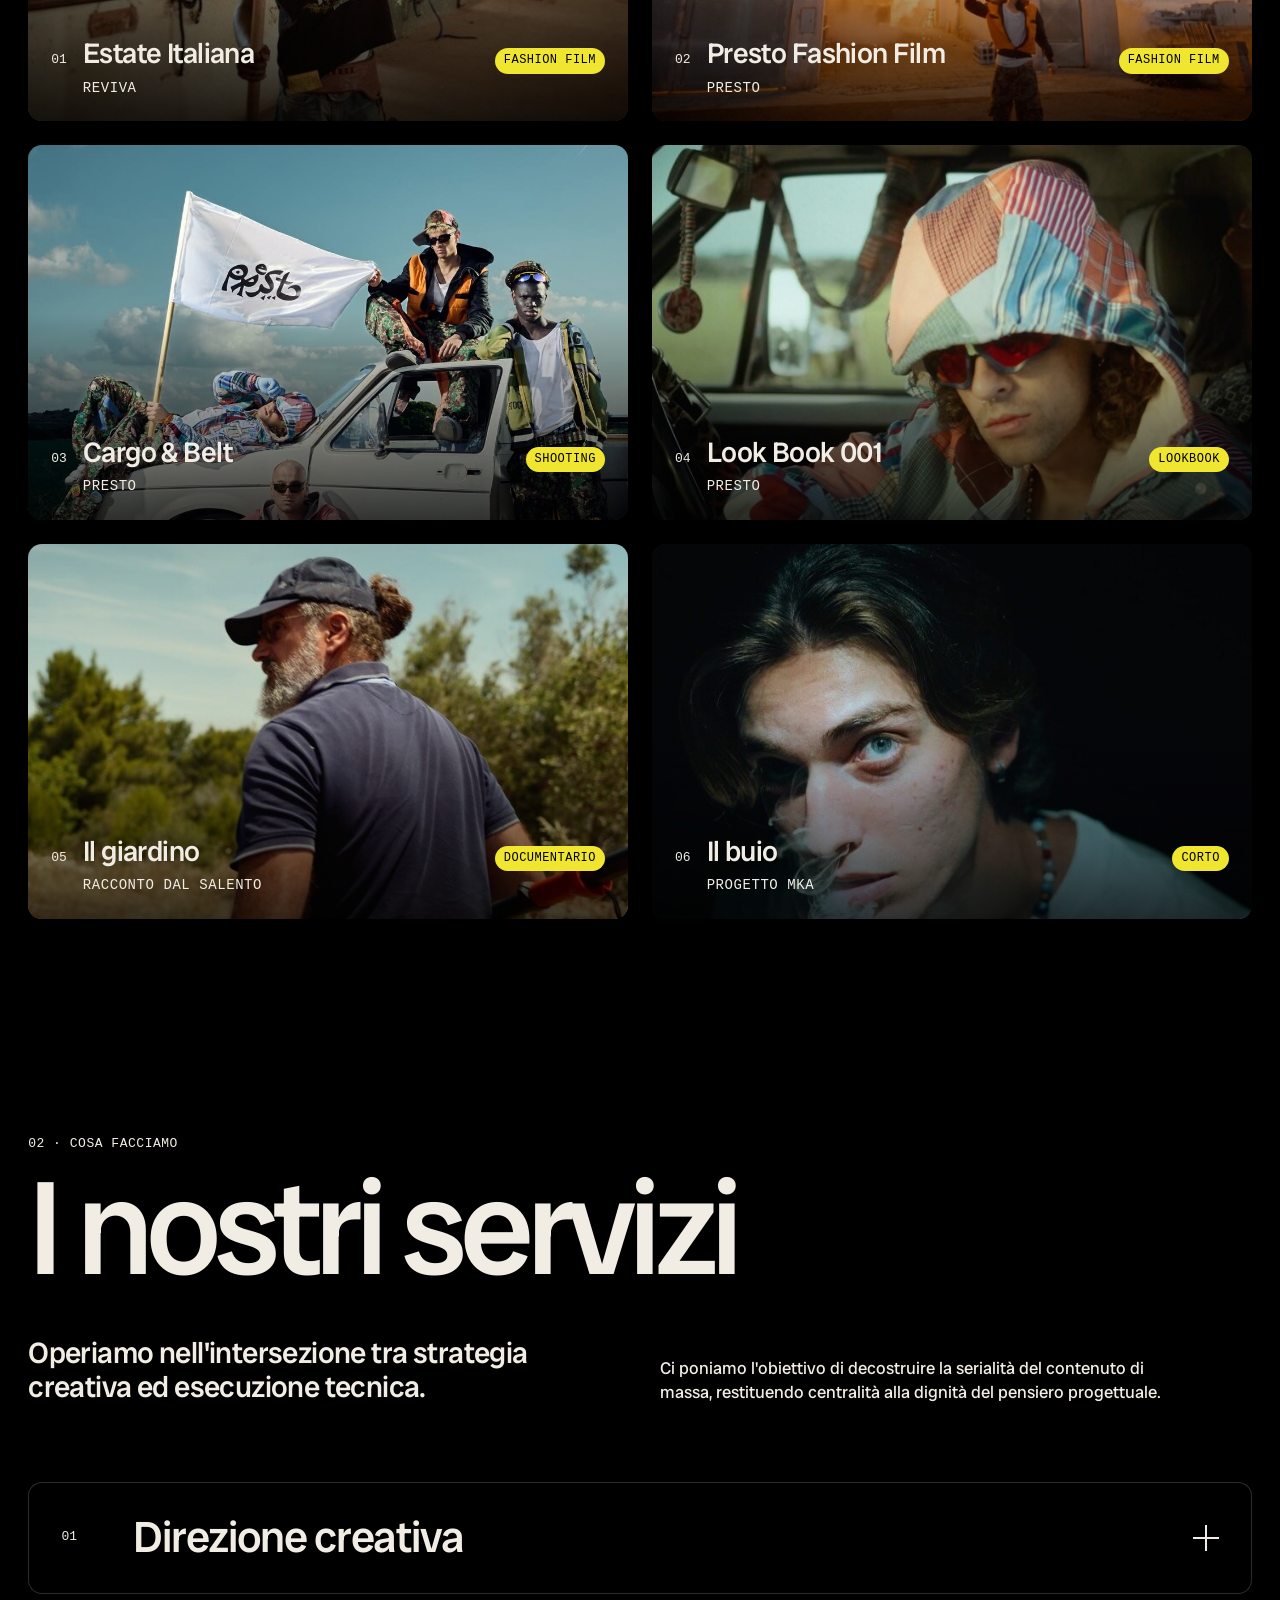
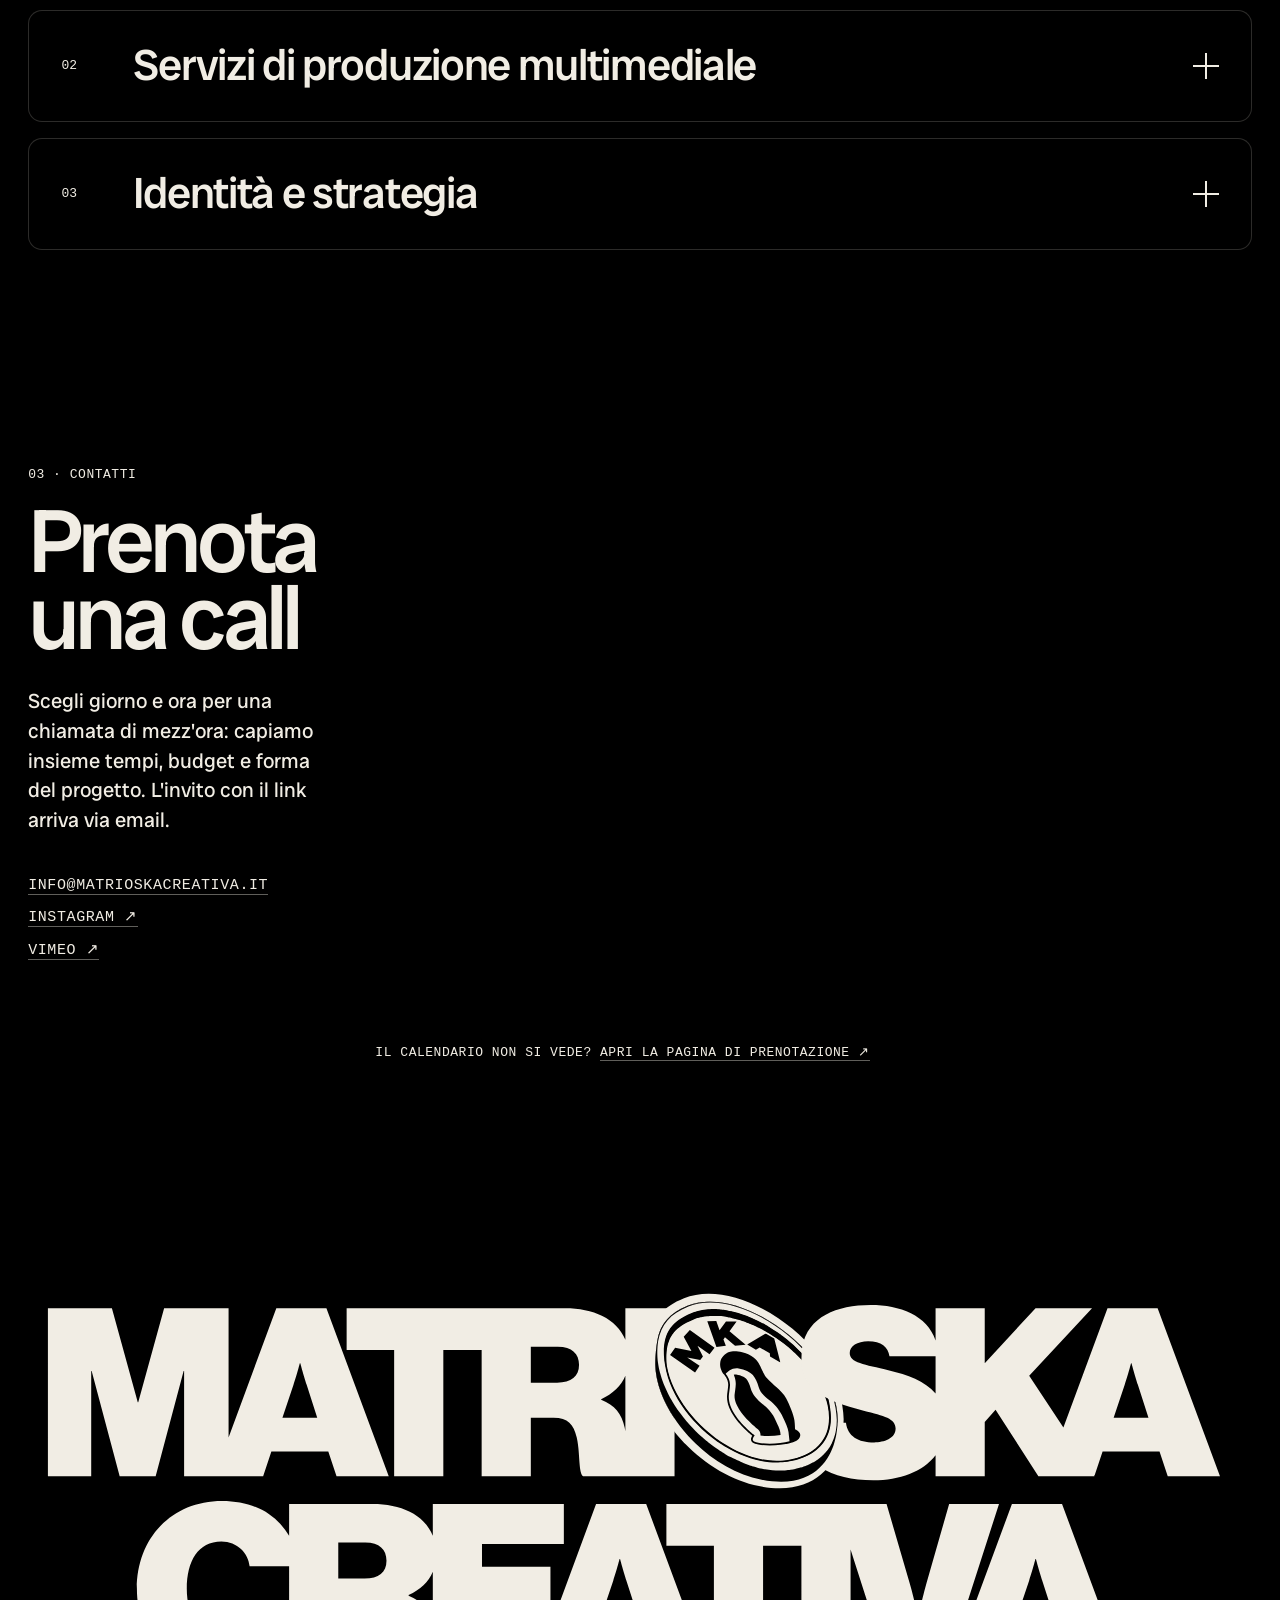
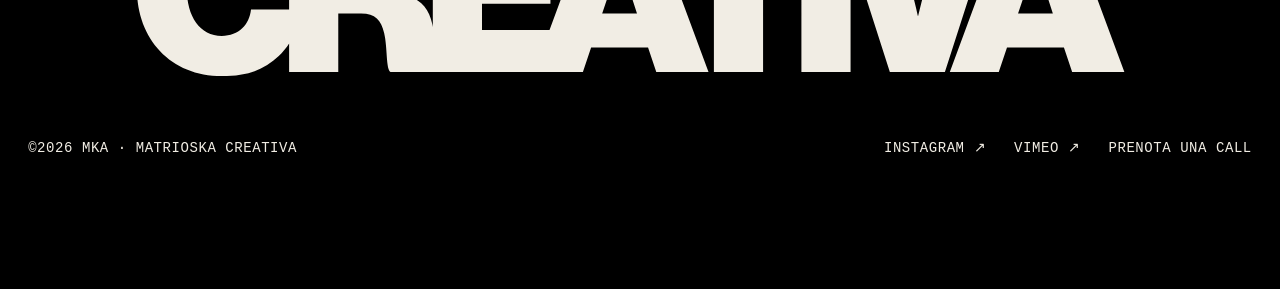
==== commit 6d355b0e: "Merge branch 'main' into roulette # Conflicts: #	css/style.css" ====
--- a/index.html
+++ b/index.html
@@ -66,7 +66,7 @@
       </h1>
       <p class="hero-line">Collettivo di multimedia production</p>
       <div class="hero-bottom">
-        <a class="btn btn-red" href="#call">Prenota una call</a>
+        <a class="btn btn-yellow" href="#call">Prenota una call</a>
         <span class="hint">Scorri per lo showreel</span>
       </div>
     </div>
--- a/css/style.css
+++ b/css/style.css
@@ -4,7 +4,7 @@
    titoli. Il secondario resta Datatype. */
 
 :root {
-  --red: #A93F33;
+  --yellow: #F0E630;
   --cream: #F1EDE4;
   --white: #FFFFFF;
   --black: #000000;
@@ -43,9 +43,9 @@
 img { display: block; max-width: 100%; }
 a { color: inherit; }
 button { font: inherit; color: inherit; }
-::selection { background: var(--red); color: var(--cream); }
-
-.skip { position: fixed; left: 12px; top: -60px; z-index: 100; background: var(--red); color: var(--cream); padding: 8px 12px; border-radius: 99px; }
+::selection { background: var(--yellow); color: var(--black); }
+
+.skip { position: fixed; left: 12px; top: -60px; z-index: 100; background: var(--yellow); color: var(--black); padding: 8px 12px; border-radius: 99px; }
 .skip:focus { top: 12px; }
 
 .label, .hint, .reel-note, .band, .corner, .tc {
@@ -78,8 +78,8 @@
 }
 .btn:hover { transform: translateY(-2px); }
 .btn:active { transform: translateY(0) scale(.98); }
-.btn-red { background: var(--red); color: var(--cream); }
-.btn-red:hover { background: #bb4a3d; }
+.btn-yellow { background: var(--yellow); color: var(--black); }
+.btn-yellow:hover { background: #D9CF1F; }
 .btn-cream { background: var(--cream); color: var(--black); }
 :focus-visible { outline: 2px solid var(--cream); outline-offset: 3px; }
 
@@ -100,11 +100,11 @@
 .brand-sub { font-size: 11px; text-transform: uppercase; }
 .cta-top {
   height: 34px; display: inline-flex; align-items: center; padding: 0 14px;
-  border-radius: 99px; background: var(--red); color: var(--cream);
+  border-radius: 99px; background: var(--yellow); color: var(--black);
   font-size: 14px; text-decoration: none;
   transition: background-color .3s;
 }
-.cta-top:hover { background: #bb4a3d; }
+.cta-top:hover { background: #D9CF1F; }
 
 .corner {
   position: fixed; bottom: 47px; z-index: 55; font-size: 12px;
@@ -117,7 +117,7 @@
 @media (max-width: 900px) { .corner { display: none; } }
 
 /* ═══ APERTURA ═══ */
-.hero { position: relative; height: calc(var(--th) * 2.3); }
+.hero { position: relative; height: calc(var(--th) * 2.8); }
 .hero-stage {
   position: sticky; top: 0; height: var(--th); overflow: hidden;
   background: var(--black);
@@ -226,9 +226,9 @@
   transition: left .45s var(--ease), width .45s var(--ease), opacity .3s;
 }
 .pill-sep { width: 1px; height: 28px; background: rgba(250, 250, 250, .14); }
-.pill a.pill-call { background: var(--red); color: var(--cream); transition: color .3s, opacity .4s, background-color .3s; }
-@media (hover: hover) { .pill a.pill-call:hover { background: #bb4a3d; } }
-/* nella sezione della call la capsula chiara passa sopra il bottone rosso */
+.pill a.pill-call { background: var(--yellow); color: var(--black); transition: color .3s, opacity .4s, background-color .3s; }
+@media (hover: hover) { .pill a.pill-call:hover { background: #D9CF1F; } }
+/* nella sezione della call la capsula chiara passa sopra il bottone giallo */
 .pill a.pill-call.is-lit { background: transparent; color: var(--ink); }
 @media (max-width: 560px) {
   .pill a { padding: 8px 10px; font-size: 13px; }
@@ -280,12 +280,12 @@
   content: ""; position: absolute; inset: 0; z-index: 1; pointer-events: none;
   background: linear-gradient(transparent 45%, rgba(0,0,0,.75));
 }
-/* bordo rosso del branding al passaggio del mouse, sopra a tutto */
+/* bordo giallo del branding al passaggio del mouse, sopra a tutto */
 .card-media::after {
   content: ""; position: absolute; inset: 0; z-index: 3; border-radius: inherit; pointer-events: none;
-  box-shadow: inset 0 0 0 0 var(--red); transition: box-shadow .4s var(--ease);
-}
-.card.is-on .card-media::after, .card:focus-visible .card-media::after { box-shadow: inset 0 0 0 4px var(--red); }
+  box-shadow: inset 0 0 0 0 var(--yellow); transition: box-shadow .4s var(--ease);
+}
+.card.is-on .card-media::after, .card:focus-visible .card-media::after { box-shadow: inset 0 0 0 4px var(--yellow); }
 .card-meta {
   position: absolute; left: 0; right: 0; bottom: 0; z-index: 2;
   display: grid; grid-template-columns: auto 1fr auto; gap: 4px 16px; align-items: baseline;
@@ -298,7 +298,7 @@
 .card-tag {
   grid-column: 3; grid-row: 1; justify-self: end;
   font-family: var(--f-mono); font-stretch: 80%; font-size: 12px; text-transform: uppercase; letter-spacing: .04em;
-  padding: 4px 9px; border-radius: 99px; background: var(--red); color: var(--cream);
+  padding: 4px 9px; border-radius: 99px; background: var(--yellow); color: var(--black);
 }
 
 /* etichetta che segue il puntatore sopra le card, accanto alla freccia (che resta visibile) */
@@ -338,11 +338,11 @@
 .services { display: grid; gap: 16px; margin-top: clamp(40px, 6vw, 88px); }
 .svc {
   border-radius: 14px;
-  /* bordo con box-shadow come le card dei progetti: al passaggio diventa rosso da 4px */
+  /* bordo con box-shadow come le card dei progetti: al passaggio diventa giallo da 4px */
   box-shadow: inset 0 0 0 1px rgba(241,237,228,.18);
   transition: box-shadow .4s var(--ease);
 }
-.svc.is-on { box-shadow: inset 0 0 0 4px var(--red); }
+.svc.is-on { box-shadow: inset 0 0 0 4px var(--yellow); }
 .svc-h { margin: 0; font-weight: 500; }
 .svc-head {
   width: 100%; display: grid; grid-template-columns: 56px 1fr auto; align-items: center; gap: 16px;
@@ -351,7 +351,7 @@
 }
 .svc-n { font-family: var(--f-mono); font-stretch: 80%; font-size: 13px; font-weight: 400; }
 .svc-title { font-weight: 500; font-size: clamp(26px, 3.4vw, 56px); line-height: 1.05; letter-spacing: -.03em; }
-/* più che diventa meno (e rosso): la stanghetta verticale si chiude ruotando */
+/* più che diventa meno (e giallo): la stanghetta verticale si chiude ruotando */
 .svc-plus { position: relative; width: 26px; height: 26px; }
 .svc-plus::before, .svc-plus::after {
   content: ""; position: absolute; left: 0; right: 0; top: 50%; height: 2px; margin-top: -1px;
@@ -359,7 +359,7 @@
 }
 .svc-plus::after { transform: rotate(90deg); }
 .svc.open .svc-plus::after { transform: rotate(0deg); }
-.svc.open .svc-plus::before, .svc.open .svc-plus::after { background: var(--red); }
+.svc.open .svc-plus::before, .svc.open .svc-plus::after { background: var(--yellow); }
 /* apertura con grid-template-rows da 0fr a 1fr: segue l'altezza vera del contenuto */
 .svc-body { display: grid; grid-template-rows: 0fr; transition: grid-template-rows .6s var(--ease); }
 .svc.open .svc-body { grid-template-rows: 1fr; }
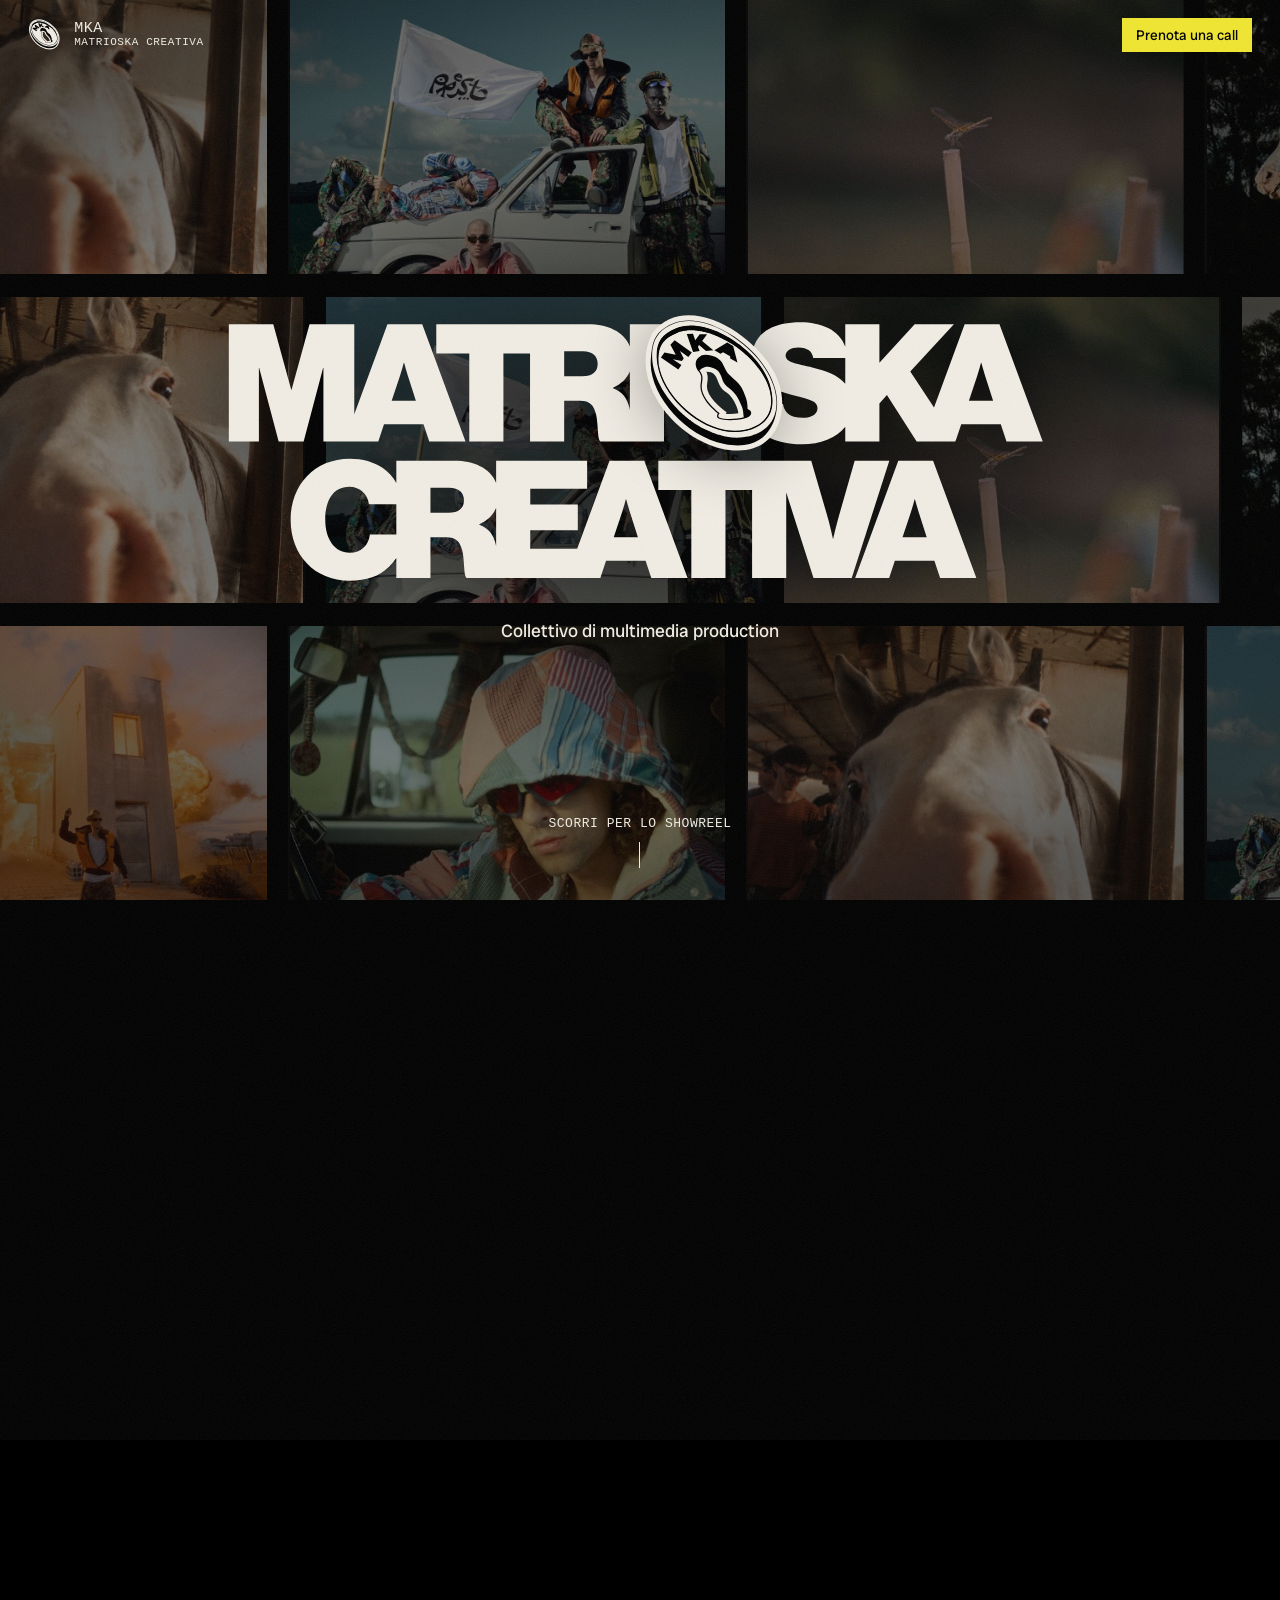
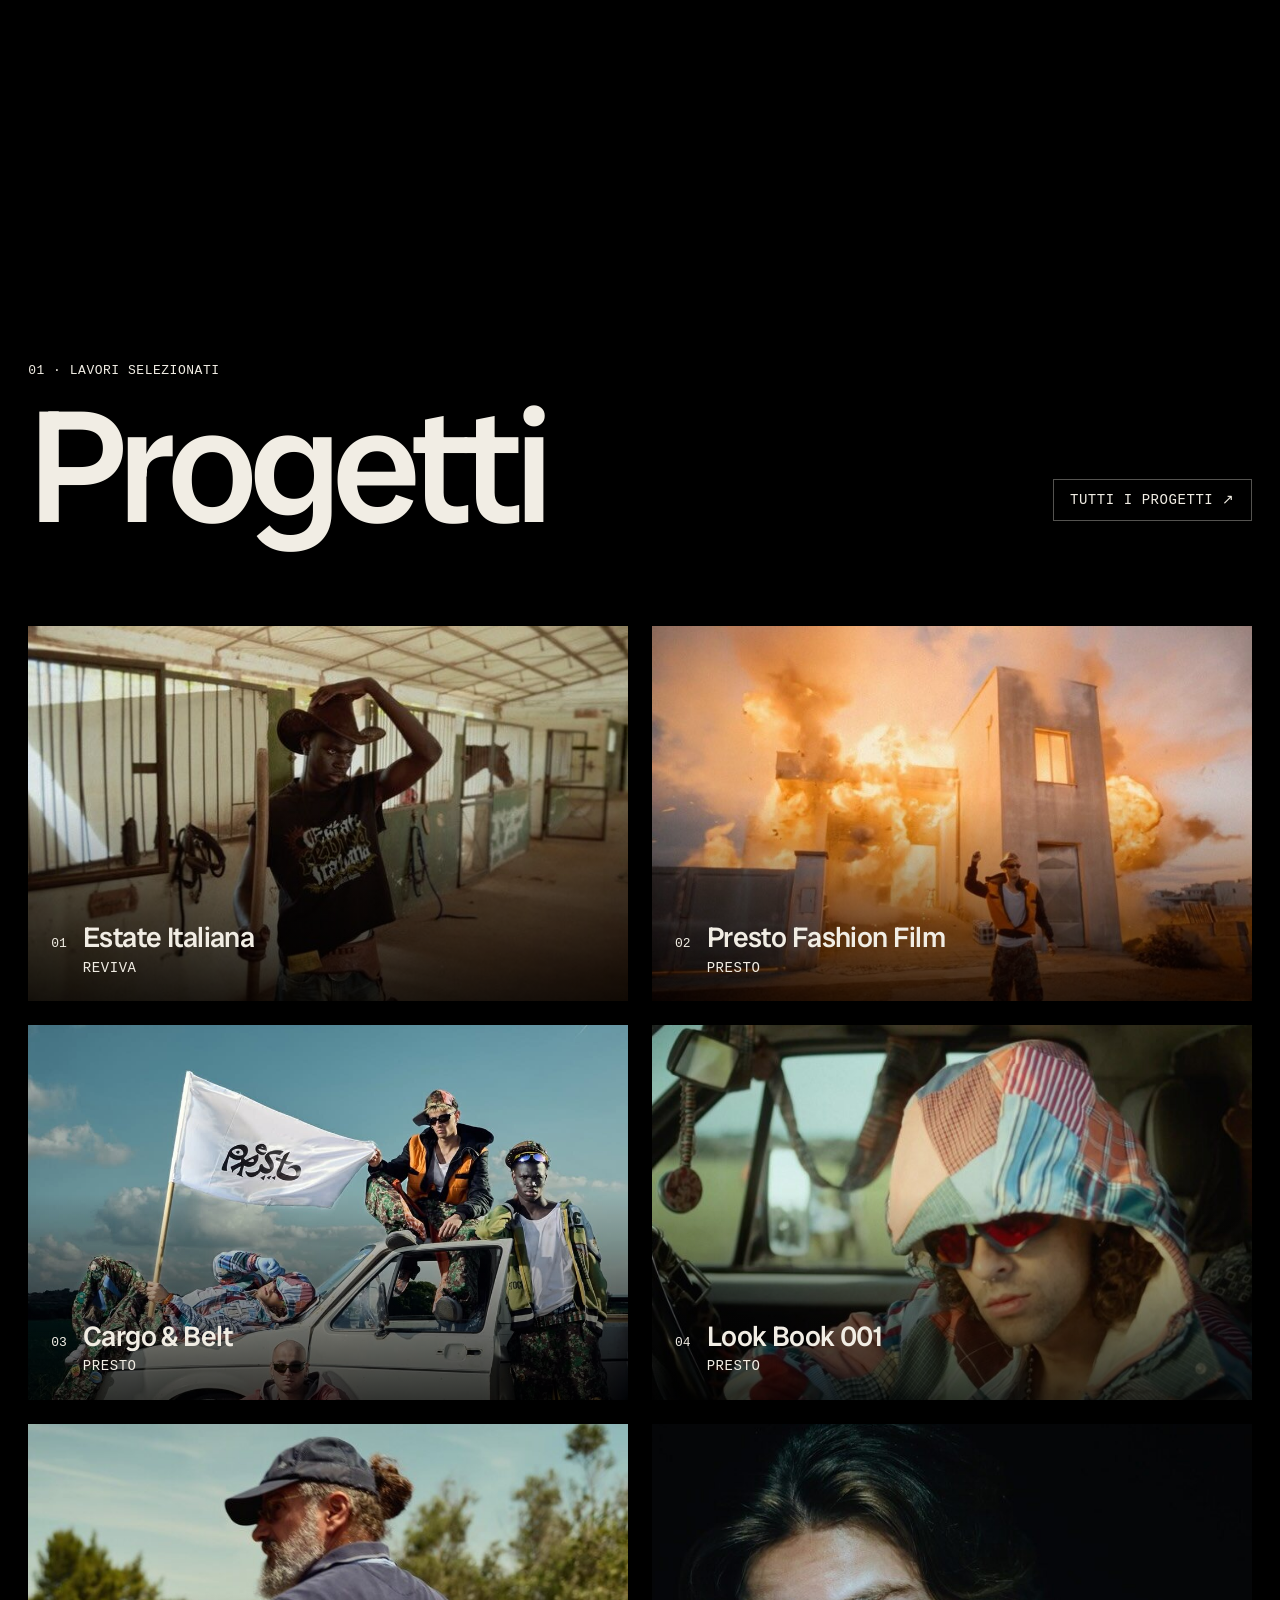
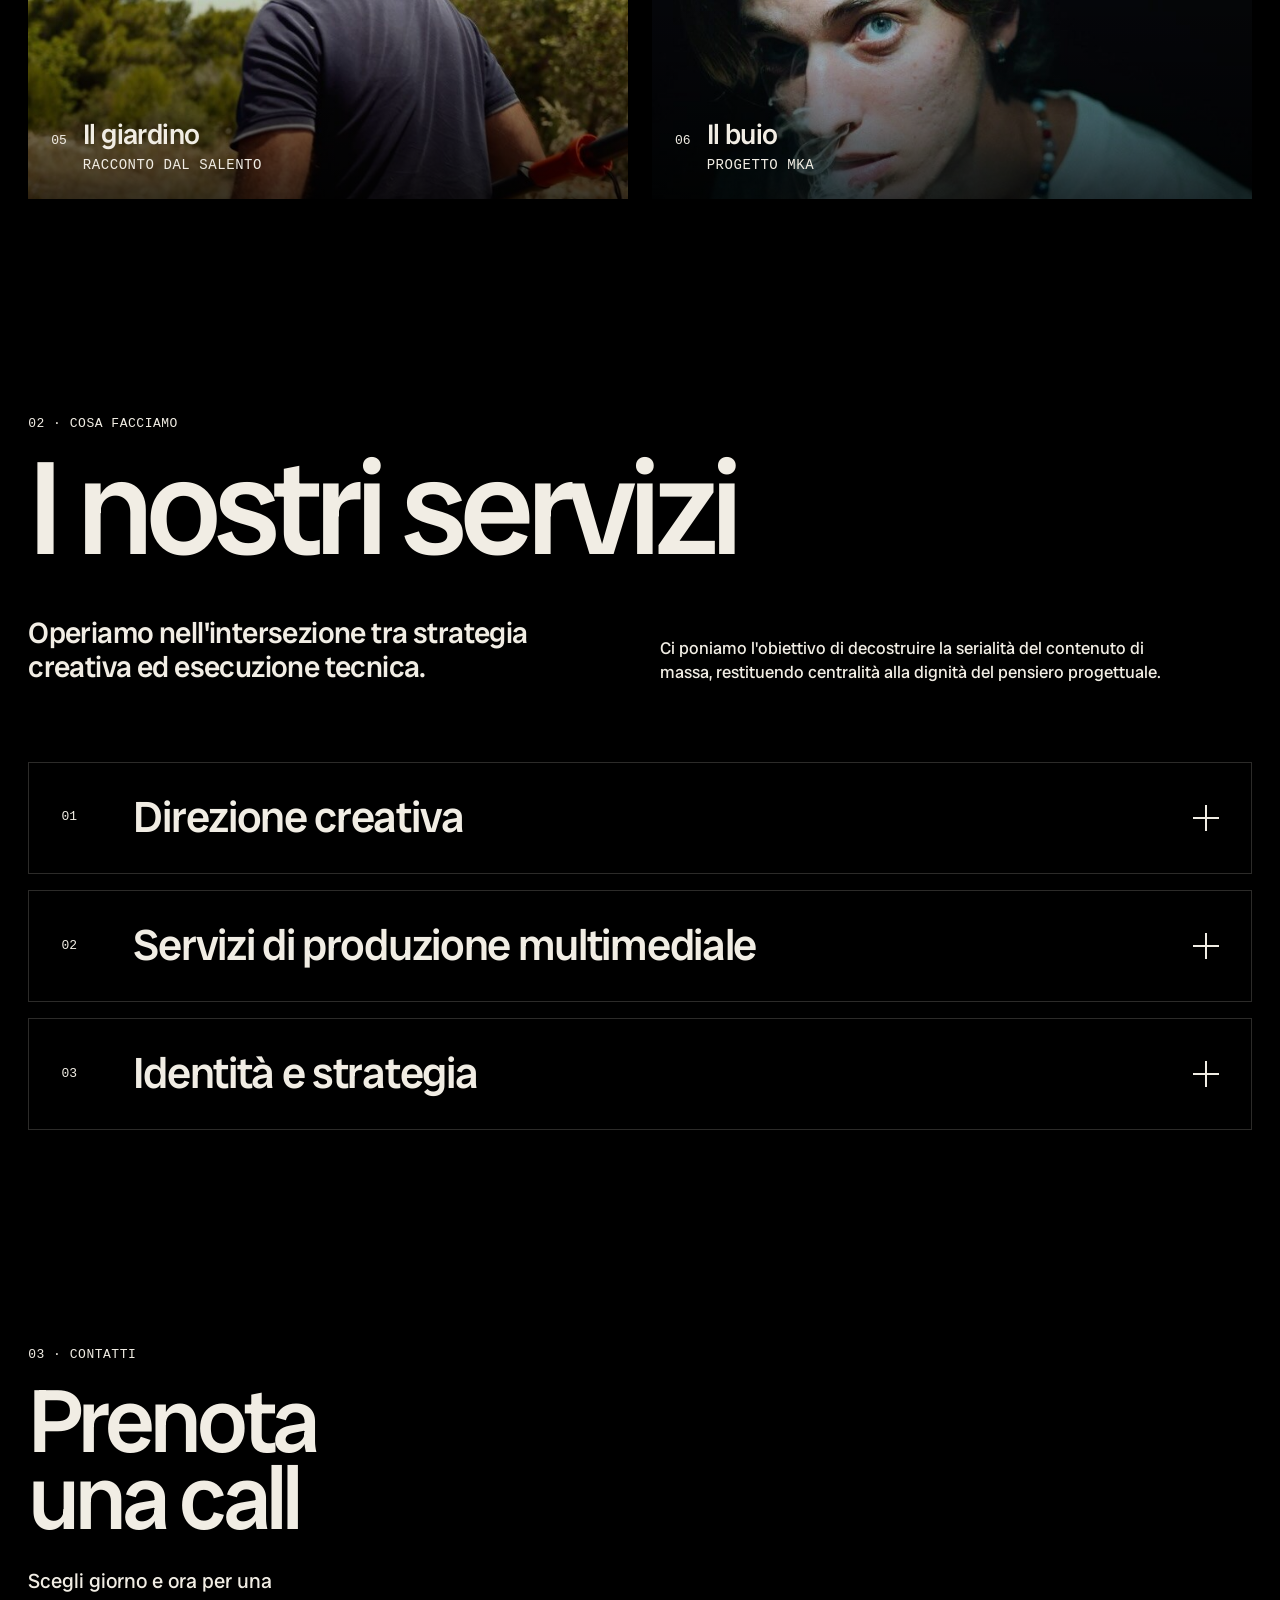
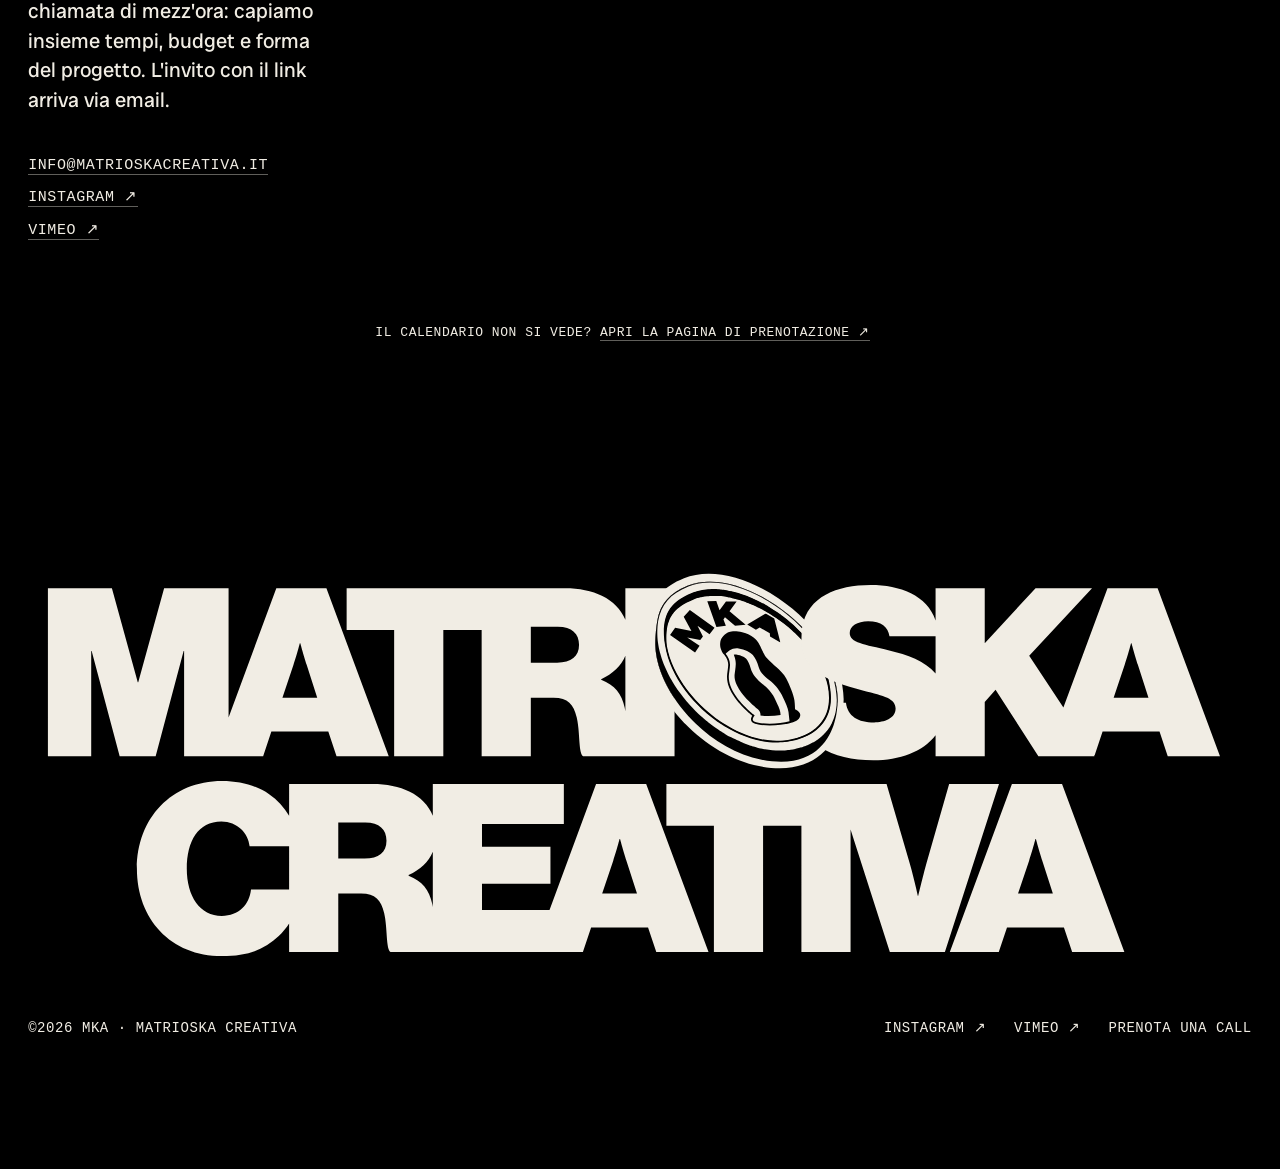
==== commit fe44de0a: "apertura che si ferma sullo showreel, tolto il bottone della call in basso" ====
--- a/index.html
+++ b/index.html
@@ -66,7 +66,6 @@
       </h1>
       <p class="hero-line">Collettivo di multimedia production</p>
       <div class="hero-bottom">
-        <a class="btn btn-yellow" href="#call">Prenota una call</a>
         <span class="hint">Scorri per lo showreel</span>
       </div>
     </div>
--- a/css/style.css
+++ b/css/style.css
@@ -45,7 +45,7 @@
 button { font: inherit; color: inherit; }
 ::selection { background: var(--yellow); color: var(--black); }
 
-.skip { position: fixed; left: 12px; top: -60px; z-index: 100; background: var(--yellow); color: var(--black); padding: 8px 12px; border-radius: 99px; }
+.skip { position: fixed; left: 12px; top: -60px; z-index: 100; background: var(--yellow); color: var(--black); padding: 8px 12px; border-radius: 0; }
 .skip:focus { top: 12px; }
 
 .label, .hint, .reel-note, .band, .corner, .tc {
@@ -72,7 +72,7 @@
 /* ─── bottoni ─── */
 .btn {
   display: inline-flex; align-items: center; gap: .4em;
-  height: 46px; padding: 0 22px; border: 0; border-radius: 99px;
+  height: 46px; padding: 0 22px; border: 0; border-radius: 0;
   font-size: 15px; text-decoration: none; cursor: pointer;
   transition: transform .4s var(--ease), background-color .3s, color .3s;
 }
@@ -100,7 +100,7 @@
 .brand-sub { font-size: 11px; text-transform: uppercase; }
 .cta-top {
   height: 34px; display: inline-flex; align-items: center; padding: 0 14px;
-  border-radius: 99px; background: var(--yellow); color: var(--black);
+  border-radius: 0; background: var(--yellow); color: var(--black);
   font-size: 14px; text-decoration: none;
   transition: background-color .3s;
 }
@@ -117,7 +117,7 @@
 @media (max-width: 900px) { .corner { display: none; } }
 
 /* ═══ APERTURA ═══ */
-.hero { position: relative; height: calc(var(--th) * 2.8); }
+.hero { position: relative; height: calc(var(--th) * 2); }
 .hero-stage {
   position: sticky; top: 0; height: var(--th); overflow: hidden;
   background: var(--black);
@@ -150,7 +150,10 @@
   pointer-events: none;
 }
 .hero-front a { pointer-events: auto; }
-.hero-logo { position: relative; margin: 0; width: min(78vw, 980px); }
+/* --logo-w: larghezza del logo; il logo sta da solo al centro dello schermo,
+   il sottotitolo è fuori dal flusso subito sotto (altezza del logo = 346/1010 della larghezza) */
+.hero-front { --logo-w: min(68vw, 850px); }
+.hero-logo { position: relative; margin: 0; width: var(--logo-w); }
 .hero-logo img { filter: drop-shadow(0 6px 30px rgba(0,0,0,.35)); }
 .hero-letters { width: 100%; height: auto; }
 /* la moneta è il pittogramma intero di branding.pdf (logo/moneta-crema.svg):
@@ -166,7 +169,10 @@
    Con .intro sull'html tutto il resto è nascosto, il fondo resta nero. */
 .intro .mosaic, .intro .hero-shade, .intro .top, .intro .hero-line,
 .intro .hero-bottom, .intro .hero-letters, .intro .hero-coin { opacity: 0; }
-.hero-line { margin: 22px 0 0; font-size: clamp(15px, 1.4vw, 19px); }
+.hero-line {
+  position: absolute; left: 0; right: 0; top: calc(50% + var(--logo-w) * 346 / 1010 / 2 + 22px);
+  margin: 0; text-align: center; font-size: clamp(15px, 1.4vw, 19px);
+}
 .hero-bottom {
   position: absolute; left: 0; right: 0; bottom: calc(var(--ui, 0px) + max(32px, env(safe-area-inset-bottom)));
   display: flex; flex-direction: column; align-items: center; gap: 14px;
@@ -201,20 +207,20 @@
 .pill {
   position: fixed; left: 50%; bottom: max(35px, env(safe-area-inset-bottom)); z-index: 70;
   display: flex; align-items: center; gap: 4px; padding: 4px;
-  border-radius: 99px;
+  border-radius: 0;
   background: rgba(18, 18, 18, .5);
   -webkit-backdrop-filter: blur(10px); backdrop-filter: blur(10px);
   transform: translate(-50%, 30px);
   opacity: 0;
-  clip-path: inset(0 calc(50% - 21px) round 99px);
+  clip-path: inset(0 calc(50% - 21px));
   transition: transform .7s var(--ease), opacity .5s, clip-path .8s var(--ease) .12s;
   pointer-events: none;
 }
-.pill.on { transform: translate(-50%, 0); opacity: 1; clip-path: inset(0 0 round 99px); pointer-events: auto; }
+.pill.on { transform: translate(-50%, 0); opacity: 1; clip-path: inset(0 0); pointer-events: auto; }
 .pill a {
   position: relative; z-index: 1;
   display: inline-flex; align-items: center; height: 34px; padding: 8px 12px;
-  border-radius: 99px; color: #fafafa; text-decoration: none;
+  border-radius: 0; color: #fafafa; text-decoration: none;
   font-size: 14px; line-height: 18px; white-space: nowrap;
   opacity: 0; transition: color .3s, opacity .4s;
 }
@@ -222,7 +228,7 @@
 .pill a.is-lit { color: var(--ink); }
 .pill-ind {
   position: absolute; z-index: 0; top: 4px; left: 4px; height: 34px; width: 0;
-  border-radius: 99px; background: #fafafa;
+  border-radius: 0; background: #fafafa;
   transition: left .45s var(--ease), width .45s var(--ease), opacity .3s;
 }
 .pill-sep { width: 1px; height: 28px; background: rgba(250, 250, 250, .14); }
@@ -255,7 +261,7 @@
 .sec-head .label { grid-column: 1 / -1; }
 .link-all {
   font-family: var(--f-mono); font-stretch: 80%; text-transform: uppercase; letter-spacing: .04em;
-  font-size: 14px; text-decoration: none; padding: 10px 16px; border: 1px solid rgba(241,237,228,.35); border-radius: 99px;
+  font-size: 14px; text-decoration: none; padding: 10px 16px; border: 1px solid rgba(241,237,228,.35); border-radius: 0;
   transition: background-color .3s, color .3s, border-color .3s;
   margin-bottom: 1.2vw;
 }
@@ -266,7 +272,7 @@
 .card { display: block; text-decoration: none; }
 .card-media {
   position: relative; aspect-ratio: 16 / 10; overflow: hidden;
-  border-radius: 14px; background: #111;
+  border-radius: 0; background: #111;
 }
 .card-media img {
   position: absolute; inset: 0; width: 100%; height: 100%; object-fit: cover;
@@ -288,24 +294,19 @@
 .card.is-on .card-media::after, .card:focus-visible .card-media::after { box-shadow: inset 0 0 0 4px var(--yellow); }
 .card-meta {
   position: absolute; left: 0; right: 0; bottom: 0; z-index: 2;
-  display: grid; grid-template-columns: auto 1fr auto; gap: 4px 16px; align-items: baseline;
+  display: grid; grid-template-columns: auto 1fr; gap: 4px 16px; align-items: baseline;
   padding: clamp(16px, 1.8vw, 26px);
   color: var(--cream);
 }
 .card-n { font-family: var(--f-mono); font-stretch: 80%; font-size: 13px; }
 .card-title { margin: 0; font-size: clamp(22px, 2.2vw, 32px); font-weight: 500; letter-spacing: -.02em; line-height: 1.1; }
 .card-client { grid-column: 2; font-family: var(--f-mono); font-stretch: 80%; font-size: 14px; text-transform: uppercase; letter-spacing: .04em; }
-.card-tag {
-  grid-column: 3; grid-row: 1; justify-self: end;
-  font-family: var(--f-mono); font-stretch: 80%; font-size: 12px; text-transform: uppercase; letter-spacing: .04em;
-  padding: 4px 9px; border-radius: 99px; background: var(--yellow); color: var(--black);
-}
 
 /* etichetta che segue il puntatore sopra le card, accanto alla freccia (che resta visibile) */
 .cur {
   position: fixed; left: 0; top: 0; z-index: 80; pointer-events: none;
   font-family: var(--f-mono); font-stretch: 80%; font-size: 13px; text-transform: uppercase; letter-spacing: .04em;
-  padding: 9px 14px; border-radius: 99px; background: var(--cream); color: var(--black);
+  padding: 9px 14px; border-radius: 0; background: var(--cream); color: var(--black);
   transform: translate(16px, 18px) scale(0); transform-origin: 0 0; transition: transform .35s var(--ease);
 }
 .cur.on { transform: translate(16px, 18px) scale(1); }
@@ -337,7 +338,7 @@
 .crew-body { margin: 0; font-size: 17px; max-width: 30em; align-self: end; }
 .services { display: grid; gap: 16px; margin-top: clamp(40px, 6vw, 88px); }
 .svc {
-  border-radius: 14px;
+  border-radius: 0;
   /* bordo con box-shadow come le card dei progetti: al passaggio diventa giallo da 4px */
   box-shadow: inset 0 0 0 1px rgba(241,237,228,.18);
   transition: box-shadow .4s var(--ease);
@@ -374,7 +375,7 @@
 .svc-items { list-style: none; padding: 0; margin: 6px 0 0; display: flex; flex-wrap: wrap; gap: 8px; }
 .svc-items li {
   font-family: var(--f-mono); font-stretch: 80%; text-transform: uppercase; letter-spacing: .04em; font-size: 13px;
-  padding: 6px 12px; border: 1px solid rgba(241,237,228,.35); border-radius: 99px;
+  padding: 6px 12px; border: 1px solid rgba(241,237,228,.35); border-radius: 0;
 }
 
 /* ─── prenota una call ─── */
@@ -420,7 +421,7 @@
 }
 .modal::backdrop { background: transparent; }
 .modal[open] { display: grid; place-items: center; }
-.modal-box { width: min(92vw, 160vh); aspect-ratio: 16 / 9; position: relative; background: #0a0a0a; border-radius: 10px; overflow: hidden; }
+.modal-box { width: min(92vw, 160vh); aspect-ratio: 16 / 9; position: relative; background: #0a0a0a; border-radius: 0; overflow: hidden; }
 .modal-box iframe { position: absolute; inset: 0; width: 100%; height: 100%; border: 0; }
 .modal-fb { position: absolute; inset: 0; display: grid; place-content: center; gap: 18px; text-align: center; padding: 24px; }
 .modal-fb p { margin: 0; max-width: 34em; }
@@ -428,6 +429,7 @@
 
 /* ─── telefono ─── */
 @media (max-width: 860px) {
+  .hero-front { --logo-w: 74vw; }
   /* sul telefono spazi fissi e stretti tra le sezioni: in vh diventavano bande nere enormi */
   .work { padding: 80px var(--pad) 60px; }
   .crew, .call { padding: 60px var(--pad); gap: 32px; }
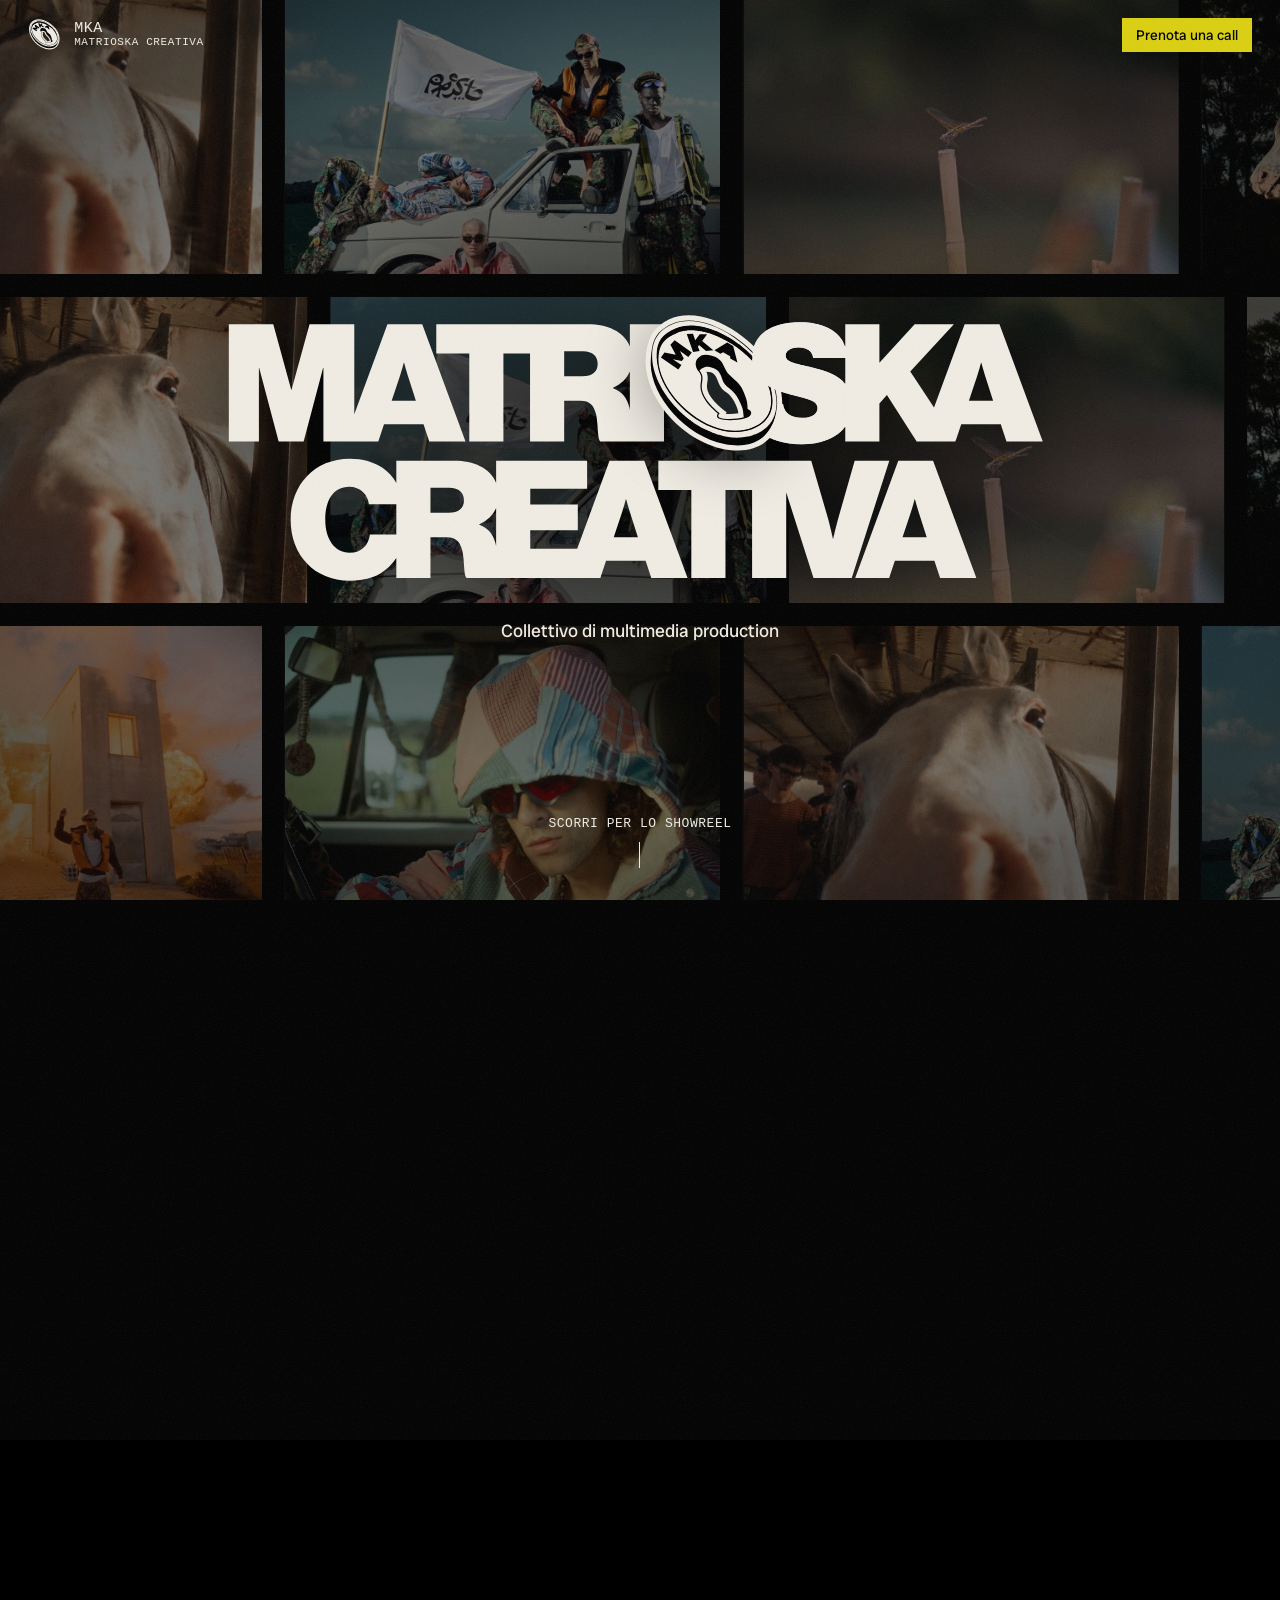
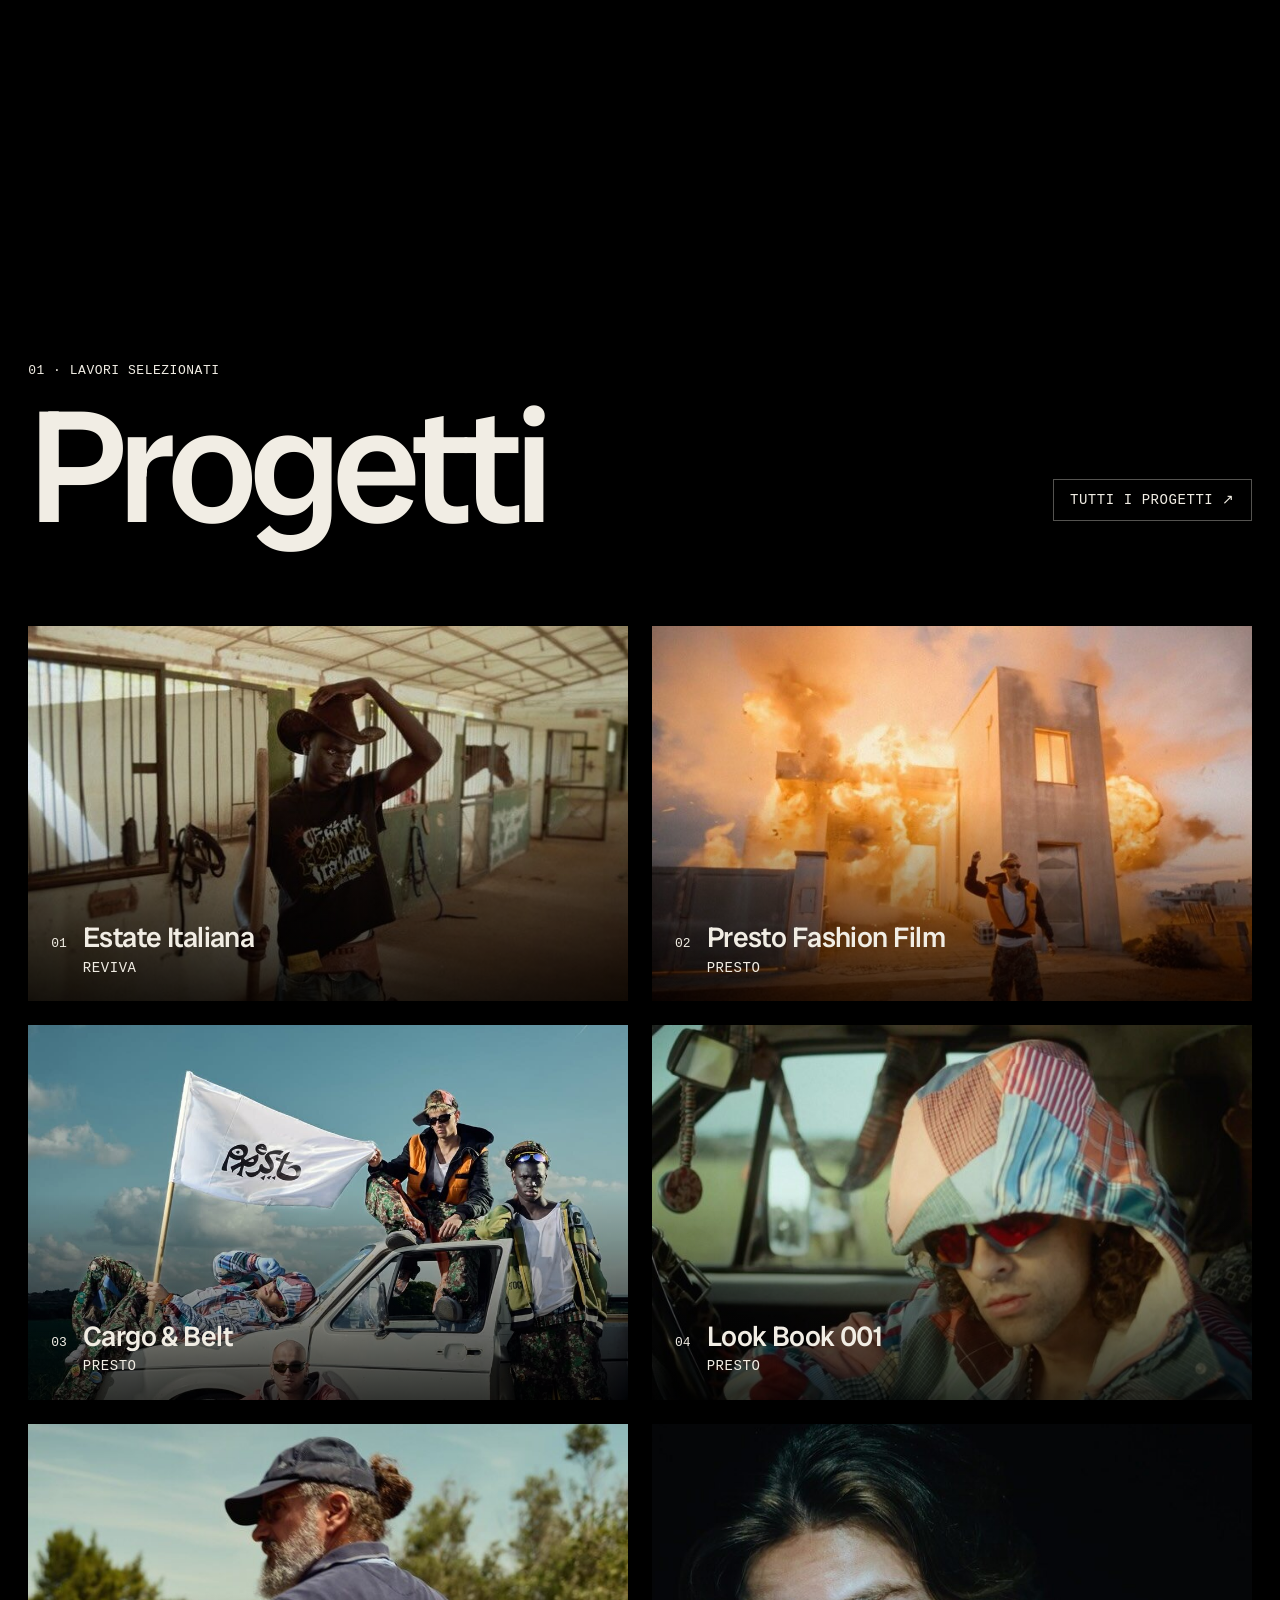
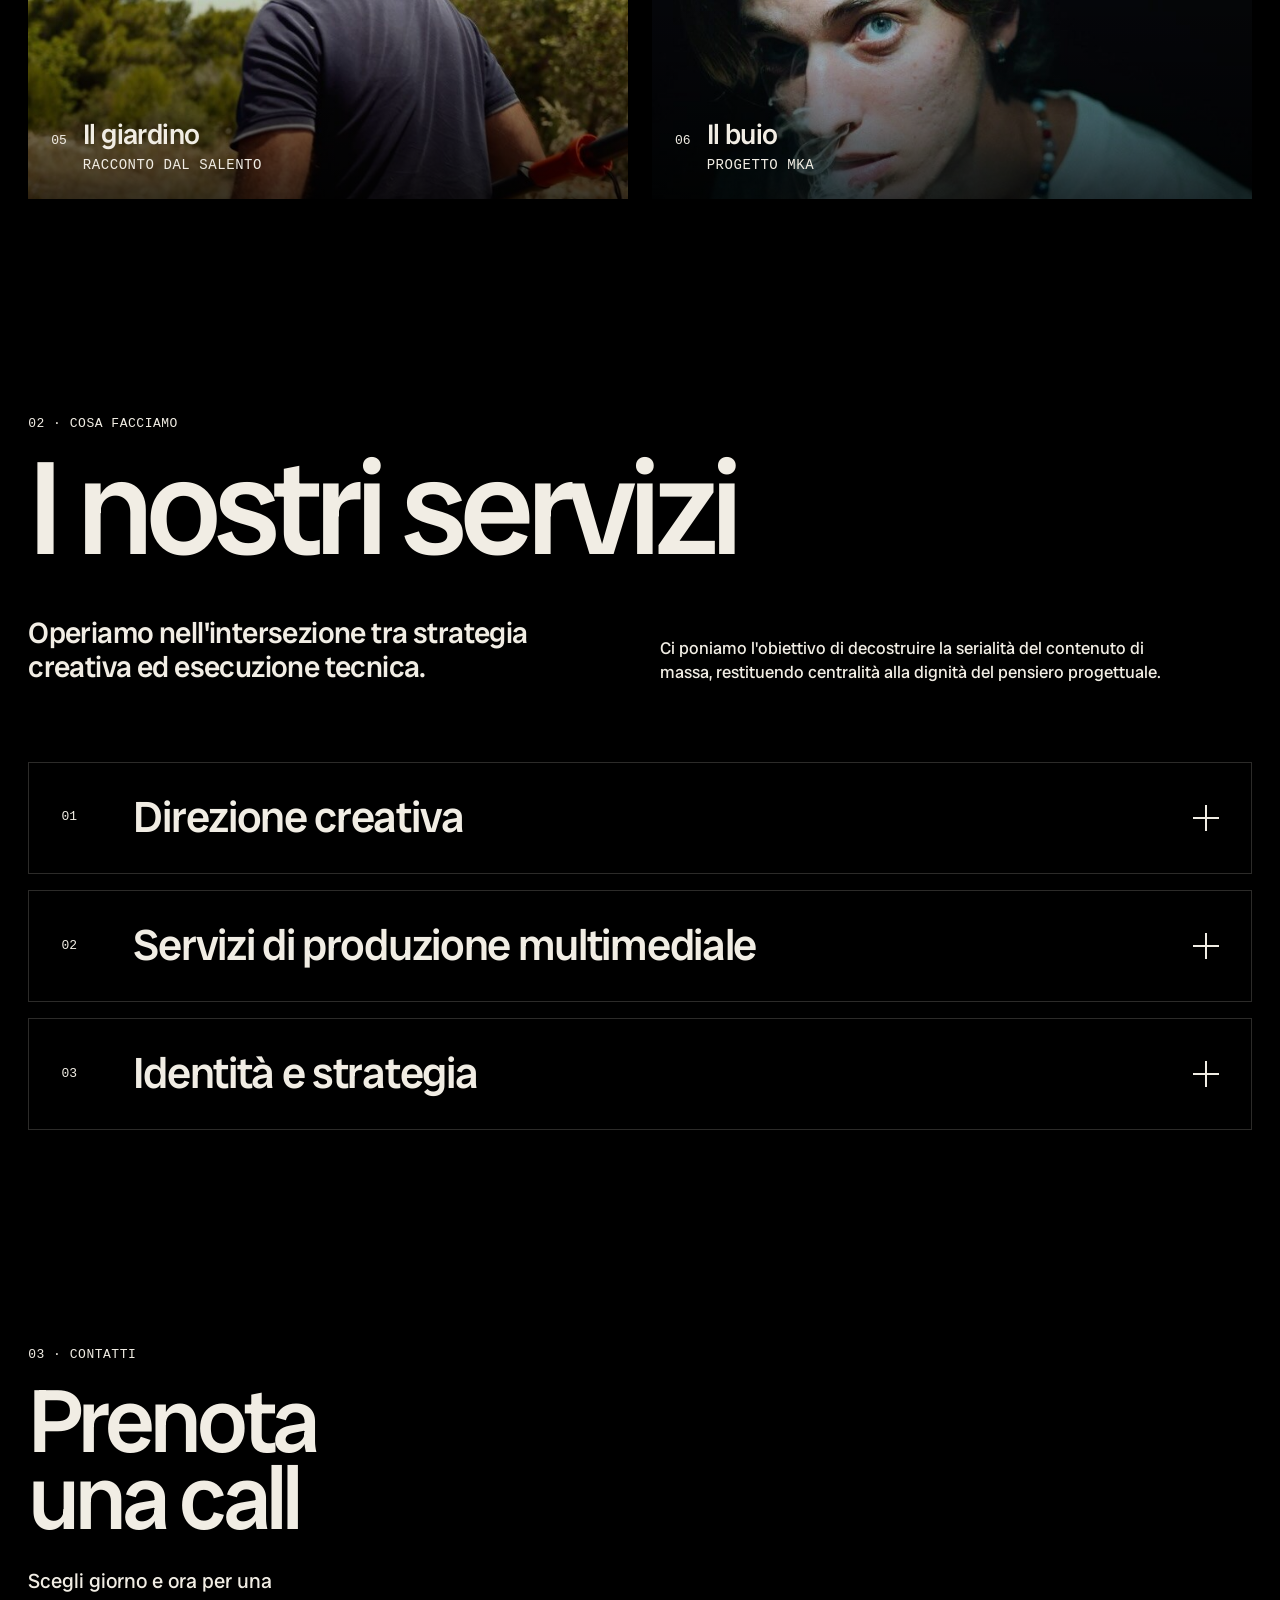
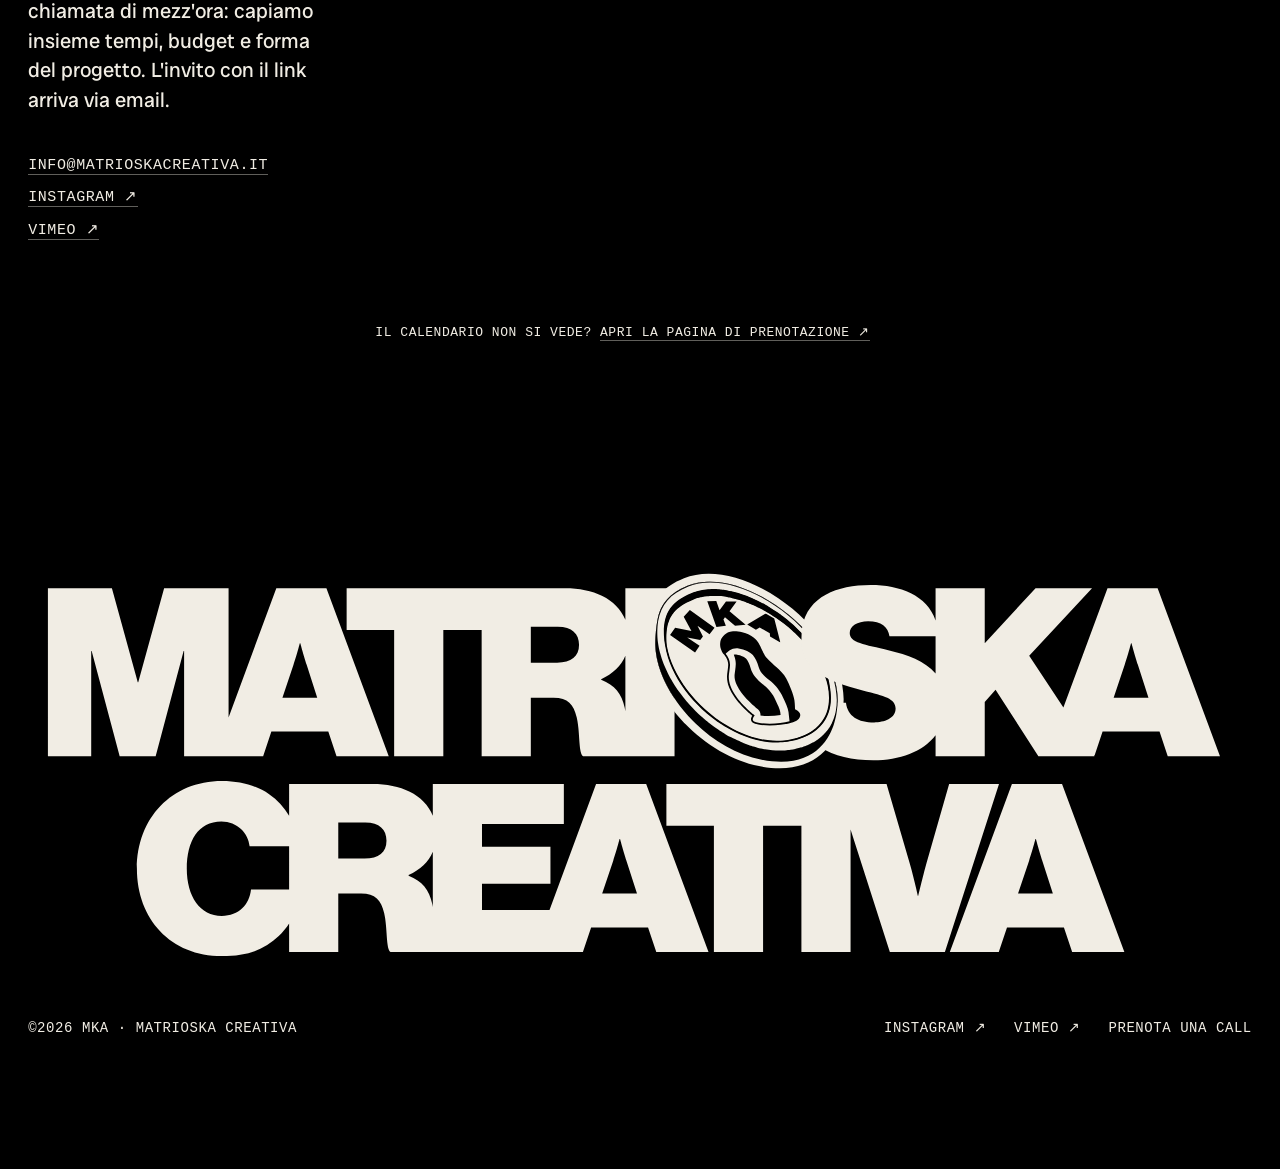
==== commit f8681512: "fix animazione moneta e vari bug" ====
--- a/index.html
+++ b/index.html
@@ -60,9 +60,12 @@
 
     <div class="hero-front" id="heroFront">
       <h1 class="hero-logo">
-        <!-- logo diviso in due: le lettere e la moneta al posto della O, che nell'intro cade e poi torna qui -->
+        <!-- logo in tre pezzi: le lettere, la moneta al posto della O (nell'intro cade e poi
+             torna qui, js/intro.js) e sopra la S, così la moneta sta dietro la S come nel logo
+             originale, già mentre arriva. Il logo intero non si mostra: tra i due c'era un piccolo scatto -->
         <img class="hero-letters" src="logo/matrioska-creativa-lettere-crema.svg" alt="Matrioska Creativa" width="1010" height="346">
-        <img class="hero-coin" id="heroCoin" src="logo/moneta-crema.svg" alt="" width="396" height="396">
+        <img class="hero-coin" id="heroCoin" src="logo/moneta-crema.svg" alt="" width="396" height="396" aria-hidden="true">
+        <img class="hero-s" src="logo/s-davanti.png" alt="" width="1010" height="346" aria-hidden="true">
       </h1>
       <p class="hero-line">Collettivo di multimedia production</p>
       <div class="hero-bottom">
--- a/css/style.css
+++ b/css/style.css
@@ -4,7 +4,7 @@
    titoli. Il secondario resta Datatype. */
 
 :root {
-  --yellow: #F0E630;
+  --yellow: #DBD010;
   --cream: #F1EDE4;
   --white: #FFFFFF;
   --black: #000000;
@@ -79,7 +79,7 @@
 .btn:hover { transform: translateY(-2px); }
 .btn:active { transform: translateY(0) scale(.98); }
 .btn-yellow { background: var(--yellow); color: var(--black); }
-.btn-yellow:hover { background: #D9CF1F; }
+.btn-yellow:hover { background: #BEB50E; }
 .btn-cream { background: var(--cream); color: var(--black); }
 :focus-visible { outline: 2px solid var(--cream); outline-offset: 3px; }
 
@@ -104,7 +104,7 @@
   font-size: 14px; text-decoration: none;
   transition: background-color .3s;
 }
-.cta-top:hover { background: #D9CF1F; }
+.cta-top:hover { background: #BEB50E; }
 
 .corner {
   position: fixed; bottom: 47px; z-index: 55; font-size: 12px;
@@ -146,7 +146,8 @@
   display: flex; flex-direction: column; align-items: center; justify-content: center;
   padding: 0 var(--pad);
   opacity: var(--front, 1);
-  transform: scale(var(--front-s, 1));
+  /* --cy (da js/main.js): sale al centro della parte visibile quando la barra degli indirizzi c'è */
+  transform: translateY(var(--cy, 0px)) scale(var(--front-s, 1));
   pointer-events: none;
 }
 .hero-front a { pointer-events: auto; }
@@ -155,26 +156,33 @@
 .hero-front { --logo-w: min(68vw, 850px); }
 .hero-logo { position: relative; margin: 0; width: var(--logo-w); }
 .hero-logo img { filter: drop-shadow(0 6px 30px rgba(0,0,0,.35)); }
-.hero-letters { width: 100%; height: auto; }
-/* la moneta è il pittogramma intero di branding.pdf (logo/moneta-crema.svg):
-   nel logo la R la copre in parte, qui resta intera. Posata nella O con scala
-   0,45685 e spostamento 614,27/216,38 rispetto al viewBox delle lettere
-   (460,370 1010x346), ricavati da M, K, A e matrioska dei due disegni */
+.hero-letters { display: block; width: 100%; height: auto; }
+/* la moneta è il pittogramma intero di branding.pdf (logo/moneta-crema.svg).
+   Posata nella O con scala 0,45685 e spostamento 614,27/216,38 rispetto al
+   viewBox delle lettere (460,370 1010x346), ricavati da M, K, A e matrioska
+   dei due disegni. */
 .hero-coin {
   position: absolute; left: 50.103%; top: 1.813%; width: 17.912%; height: auto;
   transform-origin: 50% 50%;
 }
+/* la S rimessa sopra la moneta (logo/s-davanti.png, stessa cornice delle
+   lettere): è la S meno l'attacco in basso a sinistra, dove nel logo originale
+   la moneta sta davanti. Ricavata dai due SVG, lettere + moneta + questa S
+   combaciano con il logo intero salvo l'antialias. Senza ombra: nel logo
+   originale la S non fa ombra sulla moneta */
+.hero-logo .hero-s { position: absolute; left: 0; top: 0; width: 100%; height: auto; filter: none; }
 
 /* ─── intro: la moneta cade, si posa e va al suo posto nel logo (js/intro.js) ───
    Con .intro sull'html tutto il resto è nascosto, il fondo resta nero. */
 .intro .mosaic, .intro .hero-shade, .intro .top, .intro .hero-line,
-.intro .hero-bottom, .intro .hero-letters, .intro .hero-coin { opacity: 0; }
+.intro .hero-bottom, .intro .hero-letters, .intro .hero-coin, .intro .hero-s { opacity: 0; }
 .hero-line {
   position: absolute; left: 0; right: 0; top: calc(50% + var(--logo-w) * 346 / 1010 / 2 + 22px);
   margin: 0; text-align: center; font-size: clamp(15px, 1.4vw, 19px);
 }
 .hero-bottom {
-  position: absolute; left: 0; right: 0; bottom: calc(var(--ui, 0px) + max(32px, env(safe-area-inset-bottom)));
+  /* + --cy: annulla lo spostamento di .hero-front, qui basta --ui */
+  position: absolute; left: 0; right: 0; bottom: calc(var(--ui, 0px) + var(--cy, 0px) + max(32px, env(safe-area-inset-bottom)));
   display: flex; flex-direction: column; align-items: center; gap: 14px;
 }
 .hint { }
@@ -233,7 +241,7 @@
 }
 .pill-sep { width: 1px; height: 28px; background: rgba(250, 250, 250, .14); }
 .pill a.pill-call { background: var(--yellow); color: var(--black); transition: color .3s, opacity .4s, background-color .3s; }
-@media (hover: hover) { .pill a.pill-call:hover { background: #D9CF1F; } }
+@media (hover: hover) { .pill a.pill-call:hover { background: #BEB50E; } }
 /* nella sezione della call la capsula chiara passa sopra il bottone giallo */
 .pill a.pill-call.is-lit { background: transparent; color: var(--ink); }
 @media (max-width: 560px) {
@@ -318,7 +326,6 @@
 .leave-veil { position: fixed; inset: 0; z-index: 84; background: var(--black); pointer-events: none; }
 .fly { position: fixed; z-index: 85; pointer-events: none; }
 .fly > img { position: absolute; inset: 0; width: 100%; height: 100%; object-fit: cover; border-radius: inherit; }
-.fly .pj-guide { transform: scaleX(0); }
 .br { position: absolute; z-index: 3; width: 20px; height: 20px; border: 0 solid var(--cream); pointer-events: none; transition: border-color .4s; }
 .br-tl { top: -7px; left: -7px; border-top-width: 1.5px; border-left-width: 1.5px; }
 .br-tr { top: -7px; right: -7px; border-top-width: 1.5px; border-right-width: 1.5px; }
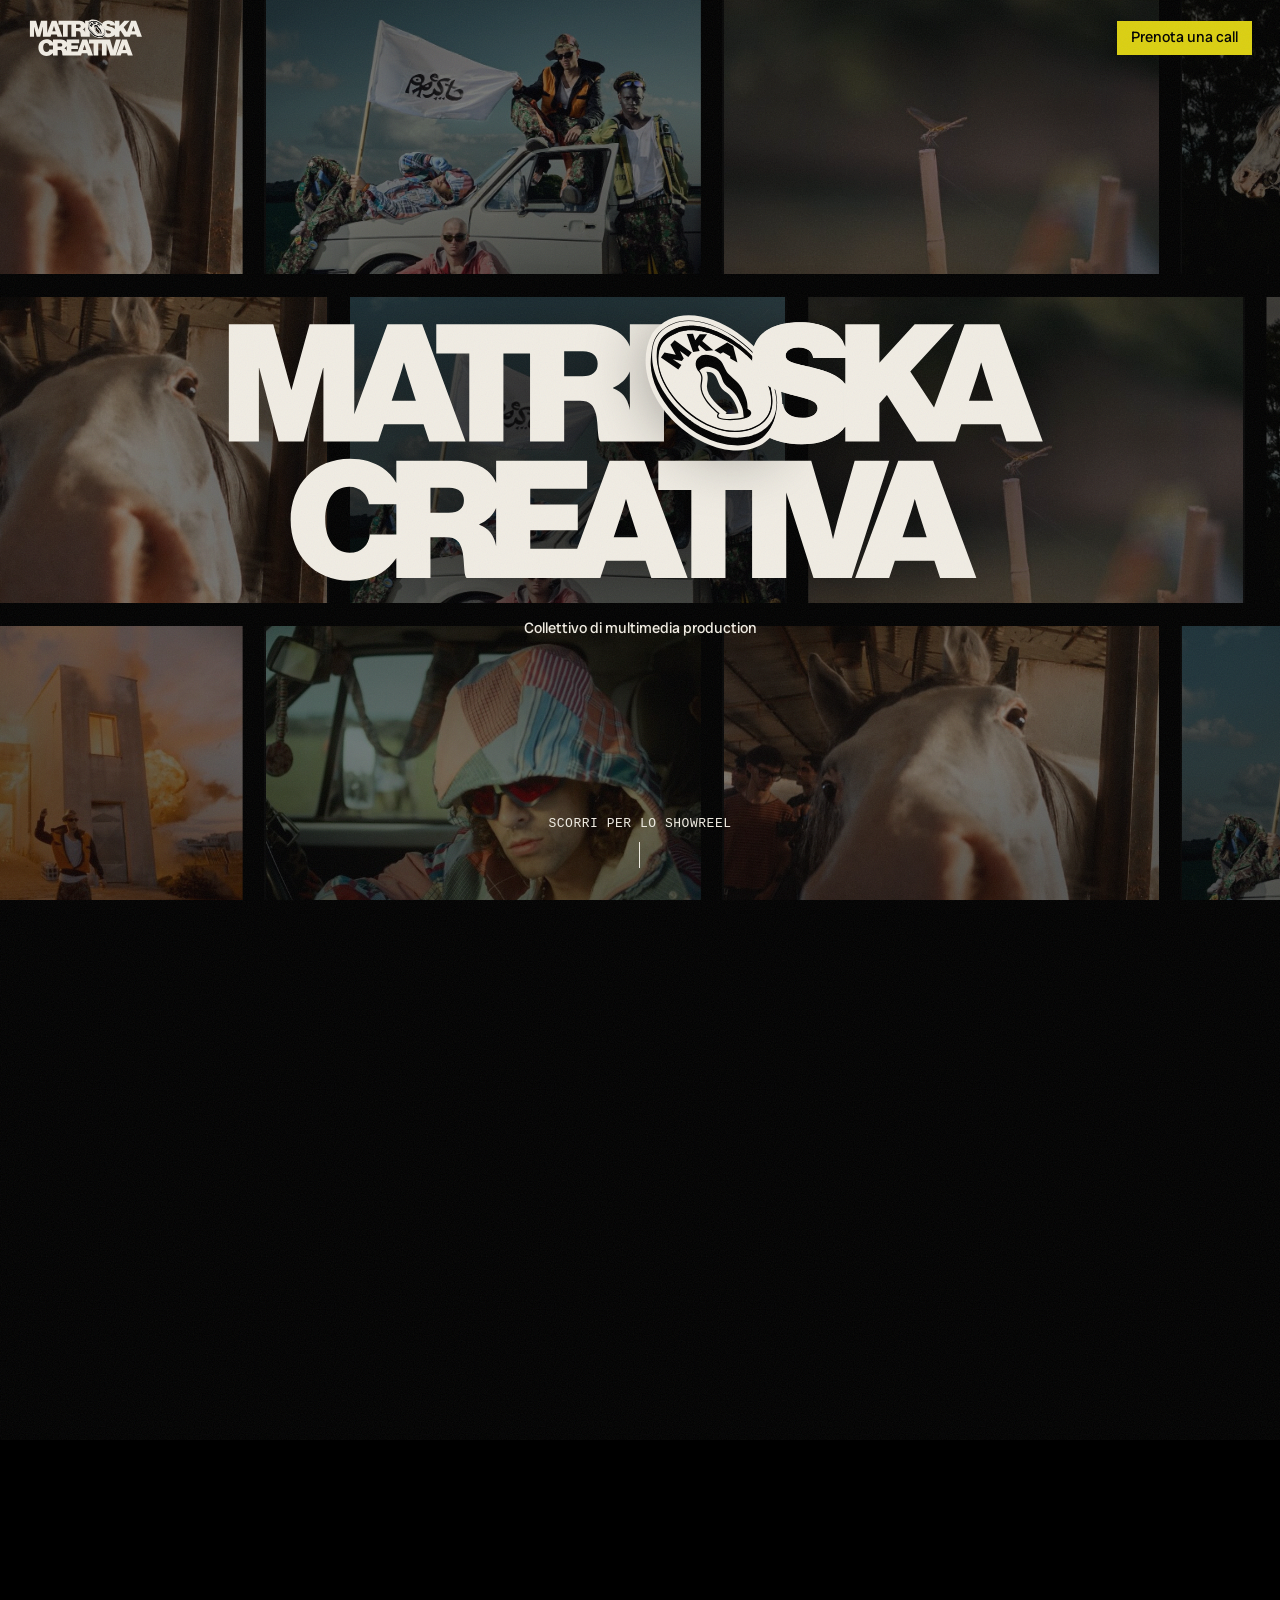
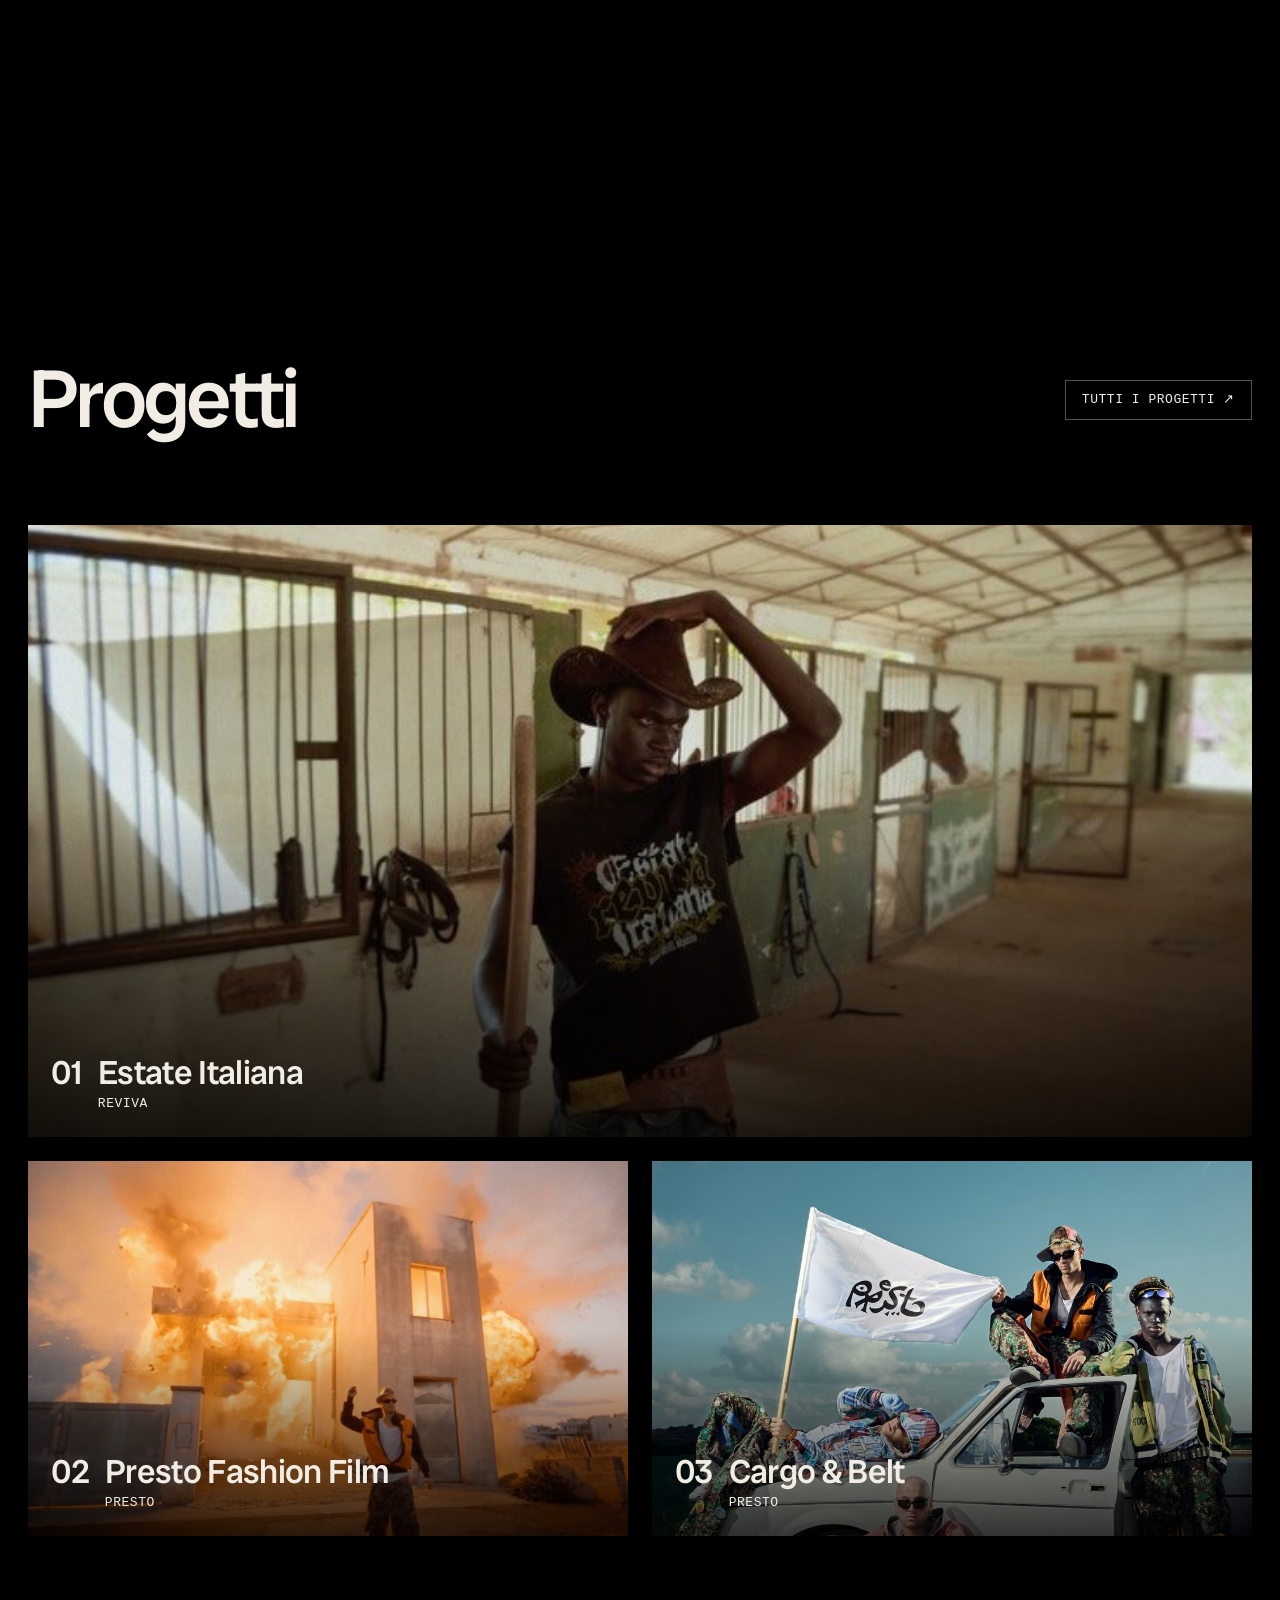
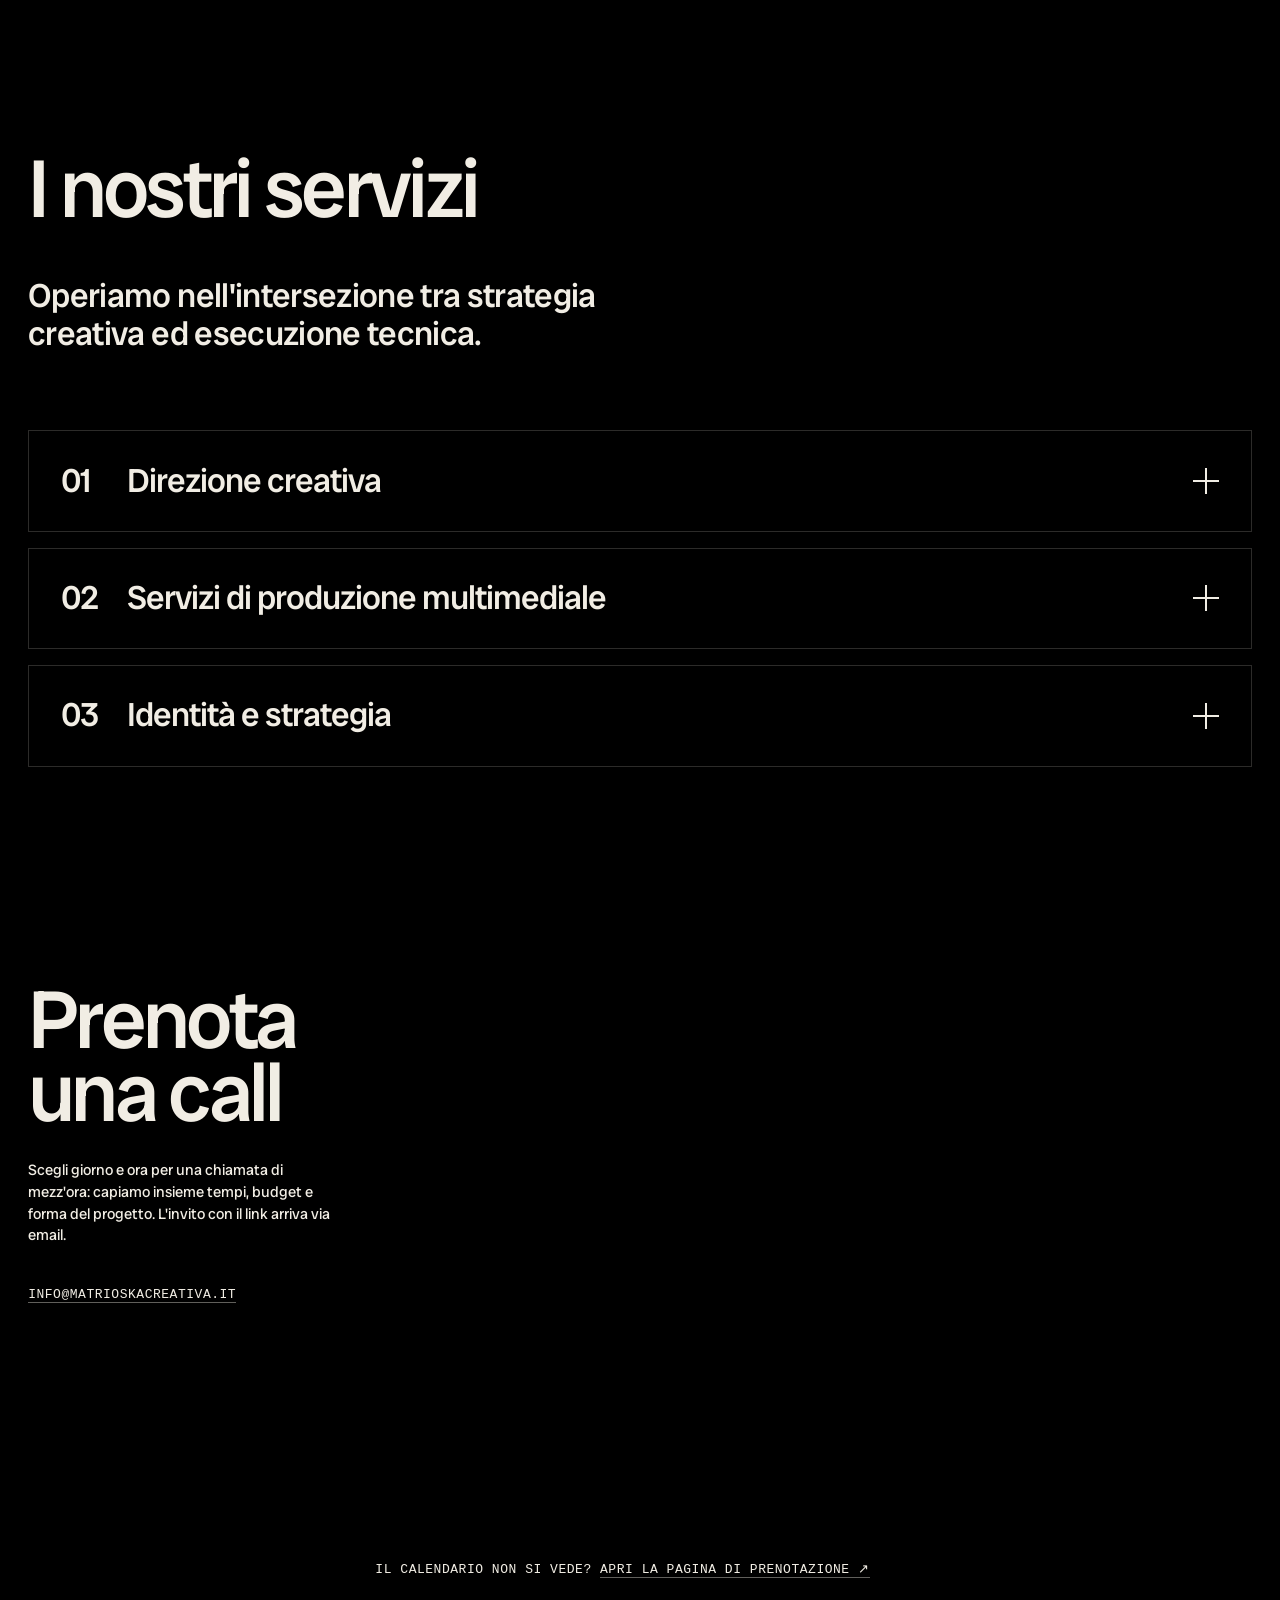
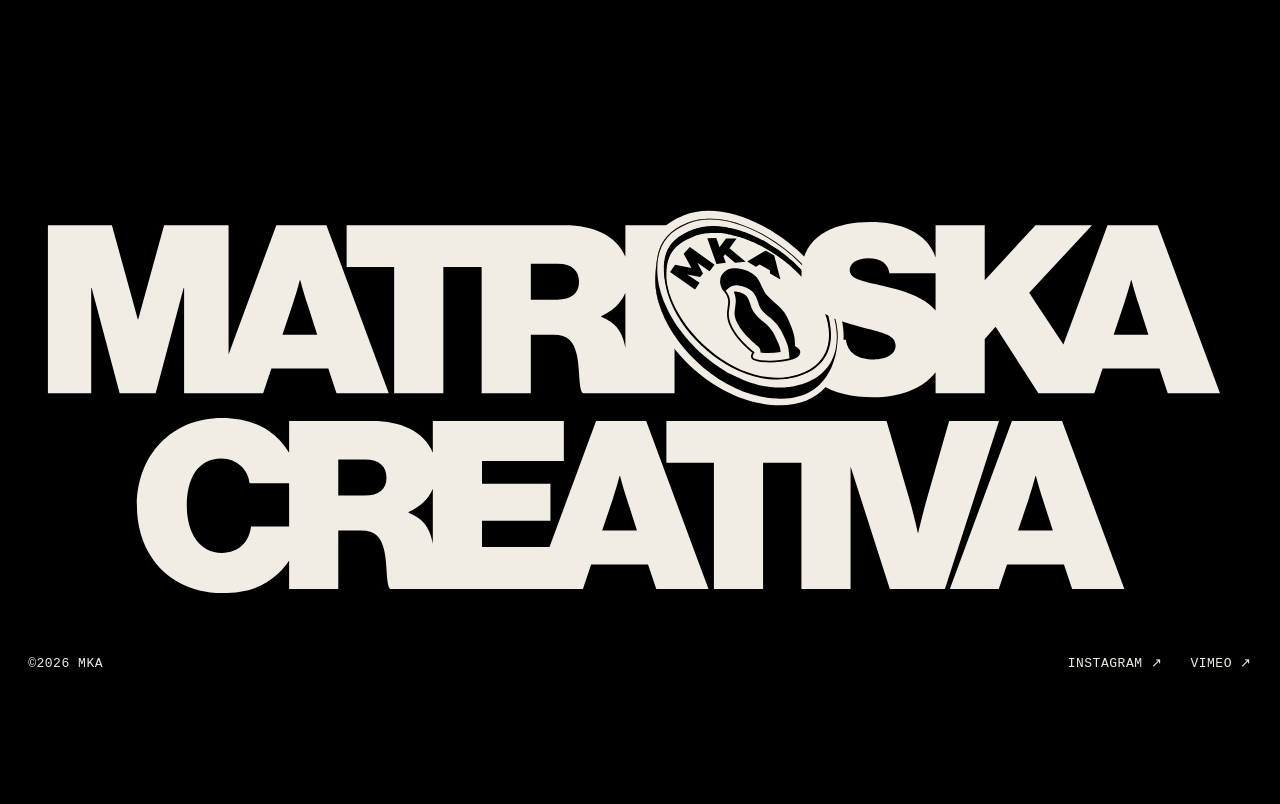
==== commit c7c81dda: "cambiamenti frontend vari" ====
--- a/index.html
+++ b/index.html
@@ -36,14 +36,11 @@
 <!-- Testata: marchio a sinistra, invito alla call sempre a destra -->
 <header class="top">
   <a class="brand" href="#top" aria-label="MKA, torna all'inizio">
-    <img src="logo/moneta-crema.svg" alt="" width="34" height="34">
-    <span class="brand-txt">MKA<span class="brand-sub">Matrioska Creativa</span></span>
+    <img src="logo/matrioska-creativa-crema.svg" alt="" width="1010" height="346">
   </a>
   <a class="cta-top" href="#call">Prenota una call</a>
 </header>
 
-<div class="corner corner-l" aria-hidden="true">©2026 MKA</div>
-<a class="corner corner-r" href="https://www.instagram.com/mka.collective/" target="_blank" rel="noopener">@mka.collective</a>
 
 <main>
 
@@ -91,7 +88,6 @@
 <!-- ═══ PROGETTI ═══ -->
 <section class="work" id="progetti" aria-labelledby="work-h">
   <div class="sec-head">
-    <p class="label">01 · Lavori selezionati</p>
     <h2 id="work-h" class="sec-title reveal">Progetti</h2>
     <a class="link-all reveal" href="progetti.html">Tutti i progetti <span aria-hidden="true">&#8599;</span></a>
   </div>
@@ -102,7 +98,6 @@
 <!-- ═══ I NOSTRI SERVIZI ═══ -->
 <section class="crew" id="servizi" aria-labelledby="crew-h">
   <div class="crew-text">
-    <p class="label">02 · Cosa facciamo</p>
     <h2 id="crew-h" class="sec-title reveal">I nostri servizi</h2>
     <div class="crew-intro">
       <p class="crew-lead reveal">Operiamo nell'intersezione tra strategia creativa ed esecuzione tecnica.</p>
@@ -116,13 +111,10 @@
 <!-- ═══ PRENOTA UNA CALL ═══ -->
 <section class="call" id="call" aria-labelledby="call-h">
   <div class="call-side">
-    <p class="label">03 · Contatti</p>
     <h2 id="call-h" class="sec-title reveal">Prenota<br>una call</h2>
     <p class="call-lead reveal">Scegli giorno e ora per una chiamata di mezz'ora: capiamo insieme tempi, budget e forma del progetto. L'invito con il link arriva via email.</p>
     <ul class="call-links">
       <li><a href="mailto:info@matrioskacreativa.it">info@matrioskacreativa.it</a></li>
-      <li><a href="https://www.instagram.com/mka.collective/" target="_blank" rel="noopener">Instagram <span aria-hidden="true">&#8599;</span></a></li>
-      <li><a href="https://vimeo.com/user256848894" target="_blank" rel="noopener">Vimeo <span aria-hidden="true">&#8599;</span></a></li>
     </ul>
   </div>
 
@@ -137,10 +129,9 @@
 <footer class="foot">
   <img class="foot-logo" src="logo/matrioska-creativa-crema.svg" alt="Matrioska Creativa" width="1010" height="346" loading="lazy">
   <div class="foot-row">
-    <span>©2026 MKA · Matrioska Creativa</span>
+    <span>©2026 MKA</span>
     <a href="https://www.instagram.com/mka.collective/" target="_blank" rel="noopener">Instagram &#8599;</a>
     <a href="https://vimeo.com/user256848894" target="_blank" rel="noopener">Vimeo &#8599;</a>
-    <a href="#call">Prenota una call</a>
   </div>
 </footer>
 
--- a/css/style.css
+++ b/css/style.css
@@ -12,6 +12,13 @@
 
   --f-sans: "Radio Canada Big", system-ui, sans-serif;
   --f-mono: "Datatype", ui-monospace, monospace;
+
+  /* scala dei testi (richiesta di Niccolò, 24/11/2026): tre grandezze in
+     Radio Canada Big più una sola per il Datatype. Non aggiungerne altre */
+  --fs-1: clamp(44px, 6.4vw, 108px);  /* titoli delle sezioni e del progetto */
+  --fs-2: clamp(24px, 2.6vw, 40px);   /* sottotitoli: card, servizi, righe, numerazioni */
+  --fs-3: 15px;                       /* testo, bottoni, pillola */
+  --fs-mono: 13px;                    /* tutto il Datatype */
 
   --pad: clamp(16px, 2.2vw, 32px);
   --ease: cubic-bezier(.22, 1, .36, 1);
@@ -35,7 +42,7 @@
   color: var(--cream);
   font-family: var(--f-sans);
   font-weight: 400;
-  font-size: 16px;
+  font-size: var(--fs-3);
   line-height: 1.45;
   -webkit-font-smoothing: antialiased;
   overflow-x: clip;
@@ -48,10 +55,10 @@
 .skip { position: fixed; left: 12px; top: -60px; z-index: 100; background: var(--yellow); color: var(--black); padding: 8px 12px; border-radius: 0; }
 .skip:focus { top: 12px; }
 
-.label, .hint, .reel-note, .band, .corner, .tc {
+.label, .hint, .reel-note, .band, .tc {
   font-family: var(--f-mono);
   font-stretch: 80%;
-  font-size: 13px;
+  font-size: var(--fs-mono);
   letter-spacing: .04em;
   text-transform: uppercase;
 }
@@ -73,7 +80,7 @@
 .btn {
   display: inline-flex; align-items: center; gap: .4em;
   height: 46px; padding: 0 22px; border: 0; border-radius: 0;
-  font-size: 15px; text-decoration: none; cursor: pointer;
+  font-size: var(--fs-3); text-decoration: none; cursor: pointer;
   transition: transform .4s var(--ease), background-color .3s, color .3s;
 }
 .btn:hover { transform: translateY(-2px); }
@@ -95,26 +102,16 @@
   display: flex; align-items: center; gap: 12px; text-decoration: none;
   mix-blend-mode: difference;
 }
-.brand img { width: 34px; height: 34px; }
-.brand-txt { font-family: var(--f-mono); font-stretch: 80%; font-size: 15px; letter-spacing: .04em; line-height: 1.05; display: flex; flex-direction: column; }
-.brand-sub { font-size: 11px; text-transform: uppercase; }
+/* logo esteso (MATRIOSKA CREATIVA su due righe), niente scritte in Datatype */
+.brand img { display: block; height: 40px; width: auto; }
 .cta-top {
   height: 34px; display: inline-flex; align-items: center; padding: 0 14px;
   border-radius: 0; background: var(--yellow); color: var(--black);
-  font-size: 14px; text-decoration: none;
+  font-size: var(--fs-3); text-decoration: none;
   transition: background-color .3s;
 }
 .cta-top:hover { background: #BEB50E; }
 
-.corner {
-  position: fixed; bottom: 47px; z-index: 55; font-size: 12px;
-  color: var(--cream); mix-blend-mode: difference; text-decoration: none;
-  opacity: 0; transition: opacity .5s;
-}
-.corner-l { left: var(--pad); }
-.corner-r { right: var(--pad); }
-body.nav-on .corner { opacity: 1; }
-@media (max-width: 900px) { .corner { display: none; } }
 
 /* ═══ APERTURA ═══ */
 .hero { position: relative; height: calc(var(--th) * 2); }
@@ -178,7 +175,7 @@
 .intro .hero-bottom, .intro .hero-letters, .intro .hero-coin, .intro .hero-s { opacity: 0; }
 .hero-line {
   position: absolute; left: 0; right: 0; top: calc(50% + var(--logo-w) * 346 / 1010 / 2 + 22px);
-  margin: 0; text-align: center; font-size: clamp(15px, 1.4vw, 19px);
+  margin: 0; text-align: center; font-size: var(--fs-3);
 }
 .hero-bottom {
   /* + --cy: annulla lo spostamento di .hero-front, qui basta --ui */
@@ -229,7 +226,7 @@
   position: relative; z-index: 1;
   display: inline-flex; align-items: center; height: 34px; padding: 8px 12px;
   border-radius: 0; color: #fafafa; text-decoration: none;
-  font-size: 14px; line-height: 18px; white-space: nowrap;
+  font-size: var(--fs-3); line-height: 18px; white-space: nowrap;
   opacity: 0; transition: color .3s, opacity .4s;
 }
 .pill.on a { opacity: 1; transition-delay: 0s, .35s; }
@@ -245,15 +242,15 @@
 /* nella sezione della call la capsula chiara passa sopra il bottone giallo */
 .pill a.pill-call.is-lit { background: transparent; color: var(--ink); }
 @media (max-width: 560px) {
-  .pill a { padding: 8px 10px; font-size: 13px; }
-}
-@media (max-width: 380px) { .pill a { padding: 8px 8px; font-size: 12.5px; } }
+  .pill a { padding: 8px 9px; }
+}
+@media (max-width: 380px) { .pill a { padding: 8px 6px; } }
 
 /* ═══ SEZIONI ═══ */
 .sec-title {
   margin: 0; font-weight: 500;
-  font-size: clamp(64px, 12.5vw, 210px);
-  line-height: .86; letter-spacing: -.055em;
+  font-size: var(--fs-1);
+  line-height: .9; letter-spacing: -.045em;
 }
 .label { margin: 0 0 18px; }
 
@@ -266,16 +263,18 @@
   display: grid; grid-template-columns: 1fr auto; align-items: end;
   margin-bottom: clamp(40px, 7vw, 96px);
 }
-.sec-head .label { grid-column: 1 / -1; }
 .link-all {
   font-family: var(--f-mono); font-stretch: 80%; text-transform: uppercase; letter-spacing: .04em;
-  font-size: 14px; text-decoration: none; padding: 10px 16px; border: 1px solid rgba(241,237,228,.35); border-radius: 0;
+  font-size: var(--fs-mono); text-decoration: none; padding: 10px 16px; border: 1px solid rgba(241,237,228,.35); border-radius: 0;
   transition: background-color .3s, color .3s, border-color .3s;
   margin-bottom: 1.2vw;
 }
 .link-all:hover { background: var(--cream); color: var(--black); border-color: var(--cream); }
 
 .work-grid { display: grid; grid-template-columns: 1fr 1fr; gap: 24px; }
+/* tre progetti in home: il primo grande a tutta riga, sotto due piccoli */
+.work-grid .card:first-child { grid-column: 1 / -1; }
+.work-grid .card:first-child .card-media { aspect-ratio: 16 / 8; }
 /* lo stato acceso (.is-on) lo mette js/main.js, non :hover: vedi la nota lì */
 .card { display: block; text-decoration: none; }
 .card-media {
@@ -306,14 +305,15 @@
   padding: clamp(16px, 1.8vw, 26px);
   color: var(--cream);
 }
-.card-n { font-family: var(--f-mono); font-stretch: 80%; font-size: 13px; }
-.card-title { margin: 0; font-size: clamp(22px, 2.2vw, 32px); font-weight: 500; letter-spacing: -.02em; line-height: 1.1; }
-.card-client { grid-column: 2; font-family: var(--f-mono); font-stretch: 80%; font-size: 14px; text-transform: uppercase; letter-spacing: .04em; }
+/* numerazione grande come il titolo (richiesta di Niccolò) */
+.card-n { font-size: var(--fs-2); font-weight: 500; letter-spacing: -.02em; line-height: 1.1; }
+.card-title { margin: 0; font-size: var(--fs-2); font-weight: 500; letter-spacing: -.02em; line-height: 1.1; }
+.card-client { grid-column: 2; font-family: var(--f-mono); font-stretch: 80%; font-size: var(--fs-mono); text-transform: uppercase; letter-spacing: .04em; }
 
 /* etichetta che segue il puntatore sopra le card, accanto alla freccia (che resta visibile) */
 .cur {
   position: fixed; left: 0; top: 0; z-index: 80; pointer-events: none;
-  font-family: var(--f-mono); font-stretch: 80%; font-size: 13px; text-transform: uppercase; letter-spacing: .04em;
+  font-family: var(--f-mono); font-stretch: 80%; font-size: var(--fs-mono); text-transform: uppercase; letter-spacing: .04em;
   padding: 9px 14px; border-radius: 0; background: var(--cream); color: var(--black);
   transform: translate(16px, 18px) scale(0); transform-origin: 0 0; transition: transform .35s var(--ease);
 }
@@ -338,11 +338,11 @@
   background: var(--black); color: var(--cream);
   padding: 12vh var(--pad) 12vh;
 }
-.crew .sec-title { font-size: clamp(36px, 10.4vw, 190px); white-space: nowrap; }
+.crew .sec-title { font-size: min(var(--fs-1), 10.4vw); white-space: nowrap; }
 /* i due testi del manifesto affiancati sotto il titolo */
 .crew-intro { display: grid; grid-template-columns: 1fr 1fr; gap: 24px 40px; margin-top: clamp(28px, 4vw, 56px); }
-.crew-lead { margin: 0; font-size: clamp(22px, 2.3vw, 34px); line-height: 1.15; letter-spacing: -.02em; font-weight: 500; max-width: 18em; }
-.crew-body { margin: 0; font-size: 17px; max-width: 30em; align-self: end; }
+.crew-lead { margin: 0; font-size: var(--fs-2); line-height: 1.15; letter-spacing: -.02em; font-weight: 500; max-width: 18em; }
+.crew-body { margin: 0; font-size: var(--fs-3); max-width: 30em; align-self: end; }
 .services { display: grid; gap: 16px; margin-top: clamp(40px, 6vw, 88px); }
 .svc {
   border-radius: 0;
@@ -353,14 +353,14 @@
 .svc.is-on { box-shadow: inset 0 0 0 4px var(--yellow); }
 .svc-h { margin: 0; font-weight: 500; }
 .svc-head {
-  width: 100%; display: grid; grid-template-columns: 56px 1fr auto; align-items: center; gap: 16px;
+  width: 100%; display: grid; grid-template-columns: calc(var(--fs-2) * 1.5) 1fr auto; align-items: baseline; gap: 16px;
   padding: clamp(22px, 2.6vw, 40px); background: none; border: 0; border-radius: inherit;
   text-align: left; cursor: pointer;
 }
-.svc-n { font-family: var(--f-mono); font-stretch: 80%; font-size: 13px; font-weight: 400; }
-.svc-title { font-weight: 500; font-size: clamp(26px, 3.4vw, 56px); line-height: 1.05; letter-spacing: -.03em; }
+.svc-n { font-size: var(--fs-2); font-weight: 500; line-height: 1.05; letter-spacing: -.03em; }
+.svc-title { font-weight: 500; font-size: var(--fs-2); line-height: 1.05; letter-spacing: -.03em; }
 /* più che diventa meno (e giallo): la stanghetta verticale si chiude ruotando */
-.svc-plus { position: relative; width: 26px; height: 26px; }
+.svc-plus { position: relative; width: 26px; height: 26px; align-self: center; }
 .svc-plus::before, .svc-plus::after {
   content: ""; position: absolute; left: 0; right: 0; top: 50%; height: 2px; margin-top: -1px;
   background: var(--cream); transition: transform .5s var(--ease), background-color .3s;
@@ -374,14 +374,14 @@
 .svc-inner {
   min-height: 0; overflow: hidden;
   display: grid; gap: 14px; align-content: start;
-  padding: 0 clamp(22px, 2.6vw, 40px) 0 calc(clamp(22px, 2.6vw, 40px) + 72px);
+  padding: 0 clamp(22px, 2.6vw, 40px) 0 calc(clamp(22px, 2.6vw, 40px) + var(--fs-2) * 1.5 + 16px);
   transition: padding-bottom .6s var(--ease);
 }
 .svc.open .svc-inner { padding-bottom: clamp(22px, 2.6vw, 40px); }
-.svc-text { margin: 0; font-size: 17px; max-width: 40em; }
+.svc-text { margin: 0; font-size: var(--fs-3); max-width: 40em; }
 .svc-items { list-style: none; padding: 0; margin: 6px 0 0; display: flex; flex-wrap: wrap; gap: 8px; }
 .svc-items li {
-  font-family: var(--f-mono); font-stretch: 80%; text-transform: uppercase; letter-spacing: .04em; font-size: 13px;
+  font-family: var(--f-mono); font-stretch: 80%; text-transform: uppercase; letter-spacing: .04em; font-size: var(--fs-mono);
   padding: 6px 12px; border: 1px solid rgba(241,237,228,.35); border-radius: 0;
 }
 
@@ -392,20 +392,21 @@
   display: grid; grid-template-columns: minmax(240px, 24vw) 1fr; gap: 40px;
   padding: 12vh var(--pad) 14vh;
 }
-/* colonna dei testi ferma mentre si scorre, come nei servizi. Stretta apposta:
-   sotto gli 800px circa di iframe Cal.com impila dettagli, mese e orari */
-.call-side { align-self: start; position: sticky; top: 110px; }
-.call .sec-title { font-size: clamp(56px, 7vw, 120px); }
-.call-lead { margin: 30px 0 0; font-size: clamp(18px, 1.6vw, 22px); max-width: 26em; }
+/* colonna dei testi, stretta apposta: sotto gli 800px circa di iframe Cal.com
+   impila dettagli, mese e orari. Niente position: sticky (tolto il 24/11/2026):
+   con la colonna alta quasi quanto il calendario si agganciava per un centinaio
+   di px e sembrava scendere e salire seguendo lo scroll */
+.call-side { align-self: start; }
+.call-lead { margin: 30px 0 0; font-size: var(--fs-3); max-width: 26em; }
 .call-links { list-style: none; padding: 0; margin: 36px 0 0; display: grid; gap: 8px; }
-.call-links a { font-family: var(--f-mono); font-stretch: 80%; text-transform: uppercase; letter-spacing: .04em; font-size: 15px; text-decoration: none; border-bottom: 1px solid rgba(241,237,228,.4); }
+.call-links a { font-family: var(--f-mono); font-stretch: 80%; text-transform: uppercase; letter-spacing: .04em; font-size: var(--fs-mono); text-decoration: none; border-bottom: 1px solid rgba(241,237,228,.4); }
 .call-links a:hover { border-color: var(--cream); }
 
 .cal-wrap { min-width: 0; }
 /* altezza minima mentre l'iframe carica, così la pagina non salta */
 .cal-inline { width: 100%; min-height: 560px; overflow: auto; }
 .cal-fallback {
-  margin: 18px 0 0; font-family: var(--f-mono); font-stretch: 80%; text-transform: uppercase; letter-spacing: .04em; font-size: 13px;
+  margin: 18px 0 0; font-family: var(--f-mono); font-stretch: 80%; text-transform: uppercase; letter-spacing: .04em; font-size: var(--fs-mono);
 }
 .cal-wrap.is-ready .cal-fallback { display: none; }
 .cal-fallback a { text-decoration: none; border-bottom: 1px solid rgba(241,237,228,.4); }
@@ -416,7 +417,7 @@
 .foot-logo { width: 100%; height: auto; }
 .foot-row {
   display: flex; flex-wrap: wrap; gap: 12px 28px; margin-top: 40px;
-  font-family: var(--f-mono); font-stretch: 80%; text-transform: uppercase; letter-spacing: .04em; font-size: 14px;
+  font-family: var(--f-mono); font-stretch: 80%; text-transform: uppercase; letter-spacing: .04em; font-size: var(--fs-mono);
 }
 .foot-row a { text-decoration: none; }
 .foot-row span { margin-right: auto; }
@@ -432,7 +433,7 @@
 .modal-box iframe { position: absolute; inset: 0; width: 100%; height: 100%; border: 0; }
 .modal-fb { position: absolute; inset: 0; display: grid; place-content: center; gap: 18px; text-align: center; padding: 24px; }
 .modal-fb p { margin: 0; max-width: 34em; }
-.modal-x { position: absolute; top: 18px; right: var(--pad); background: none; border: 0; cursor: pointer; font-family: var(--f-mono); font-stretch: 80%; text-transform: uppercase; letter-spacing: .04em; font-size: 14px; }
+.modal-x { position: absolute; top: 18px; right: var(--pad); background: none; border: 0; cursor: pointer; font-family: var(--f-mono); font-stretch: 80%; text-transform: uppercase; letter-spacing: .04em; font-size: var(--fs-mono); }
 
 /* ─── telefono ─── */
 @media (max-width: 860px) {
@@ -443,6 +444,7 @@
   .foot { padding: 60px var(--pad) 120px; }
   .sec-head { margin-bottom: 36px; }
   .work-grid { grid-template-columns: 1fr; gap: 28px; }
+  .work-grid .card:first-child .card-media { aspect-ratio: 4 / 3; }
   .crew, .call { grid-template-columns: 1fr; }
   /* su telefono i contatti vanno sotto il calendario: la colonna si scioglie
      e i suoi figli diventano righe della griglia di .call */
@@ -451,12 +453,12 @@
   .call .cal-wrap { margin-top: 36px; }
   .call .call-links { order: 1; margin-top: 36px; }
   .crew-intro { grid-template-columns: 1fr; }
-  .svc-head { grid-template-columns: 32px 1fr auto; gap: 12px; }
+  .svc-head { grid-template-columns: calc(var(--fs-2) * 1.5) 1fr auto; gap: 12px; }
   .svc-plus { width: 20px; height: 20px; }
   .svc-inner { padding-left: clamp(22px, 2.6vw, 40px); }
   .sec-head { grid-template-columns: 1fr; gap: 20px; }
   .link-all { justify-self: start; }
-  .brand-sub { display: none; }
+  .brand img { height: 32px; }
 }
 
 @media (prefers-reduced-motion: reduce) {
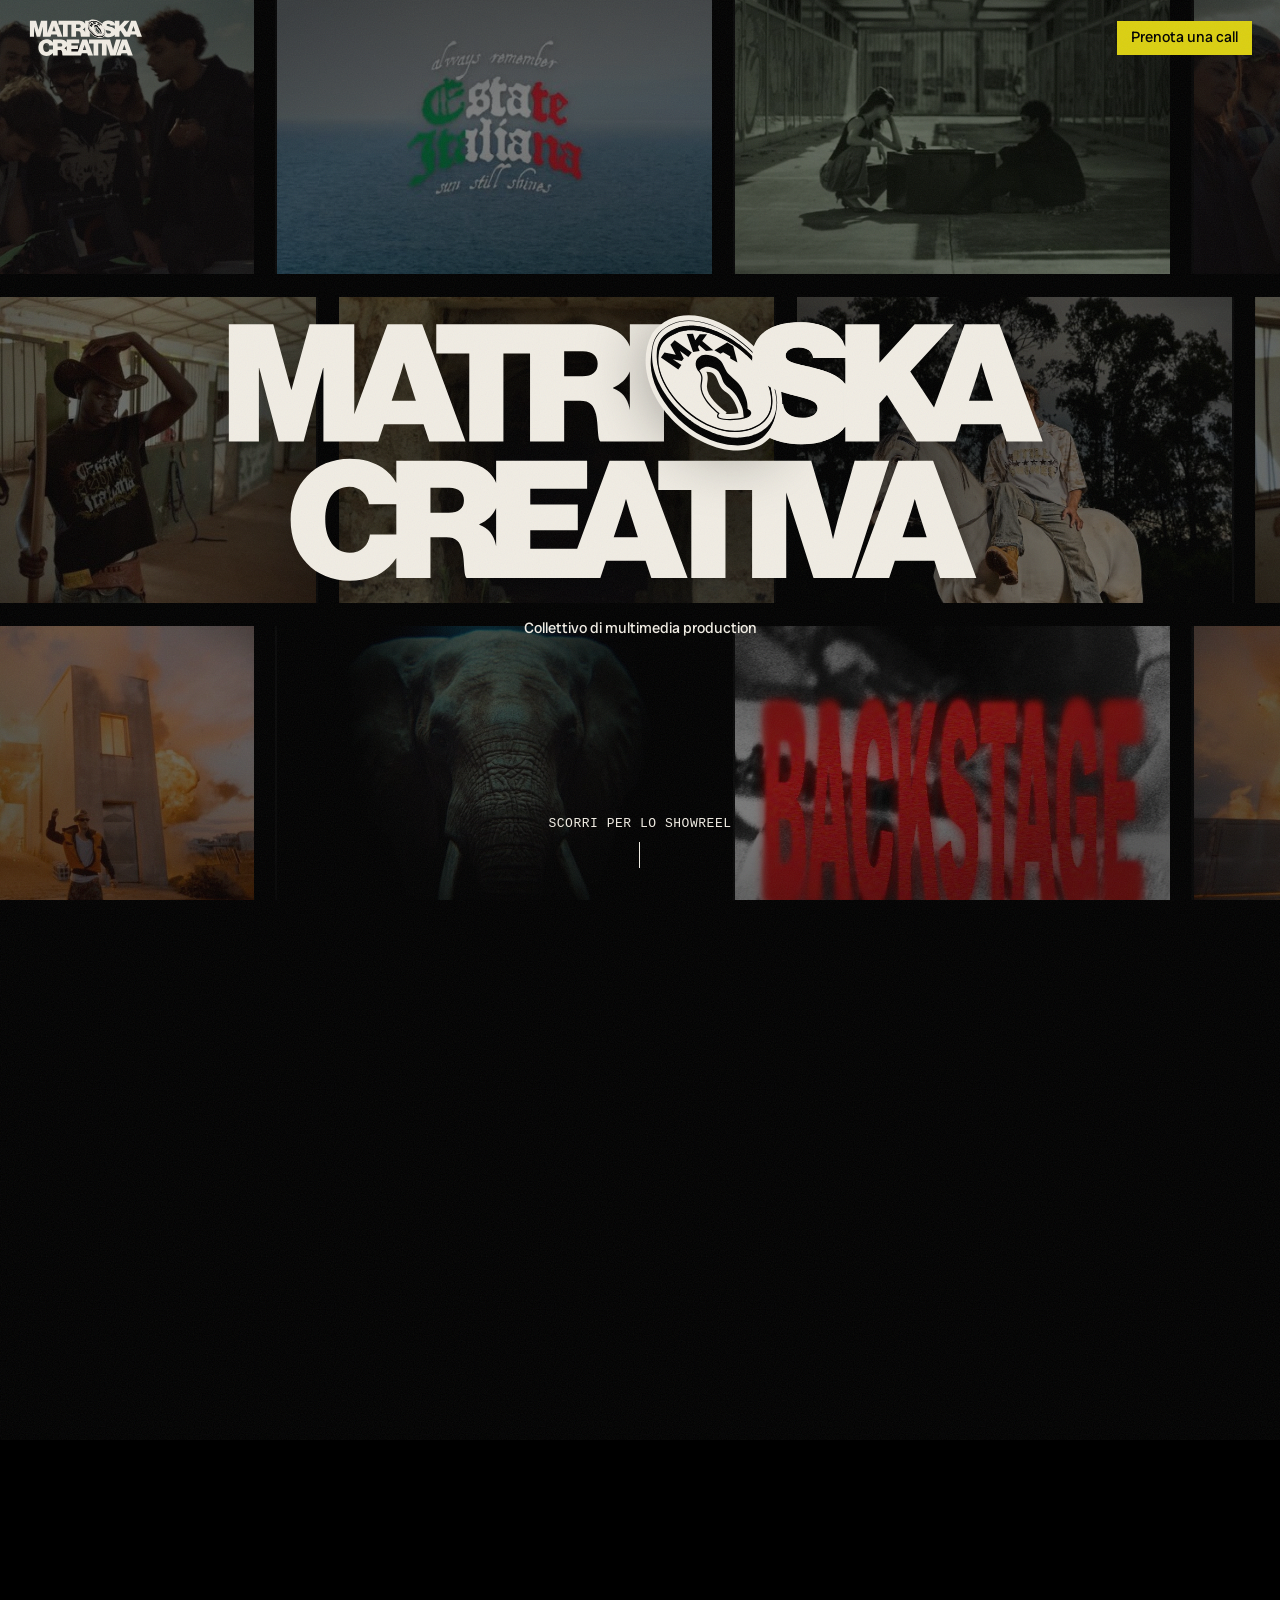
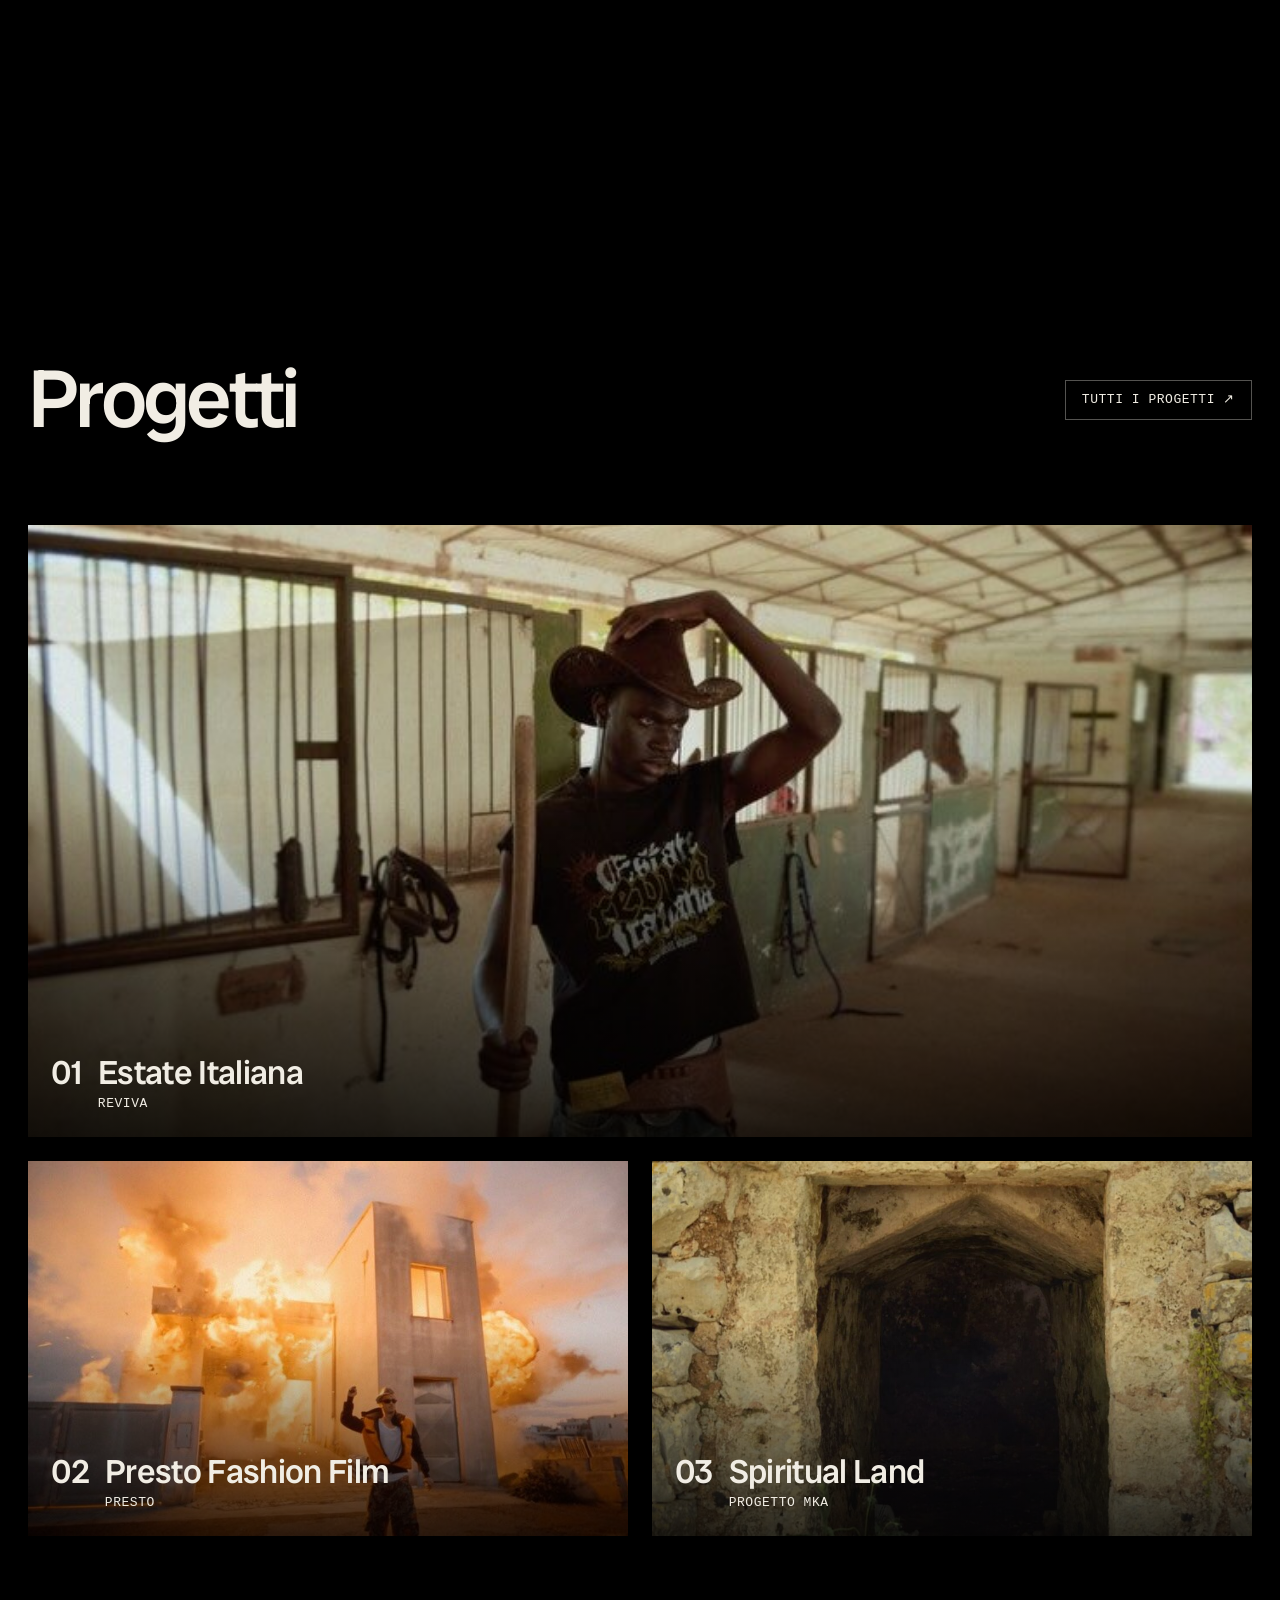
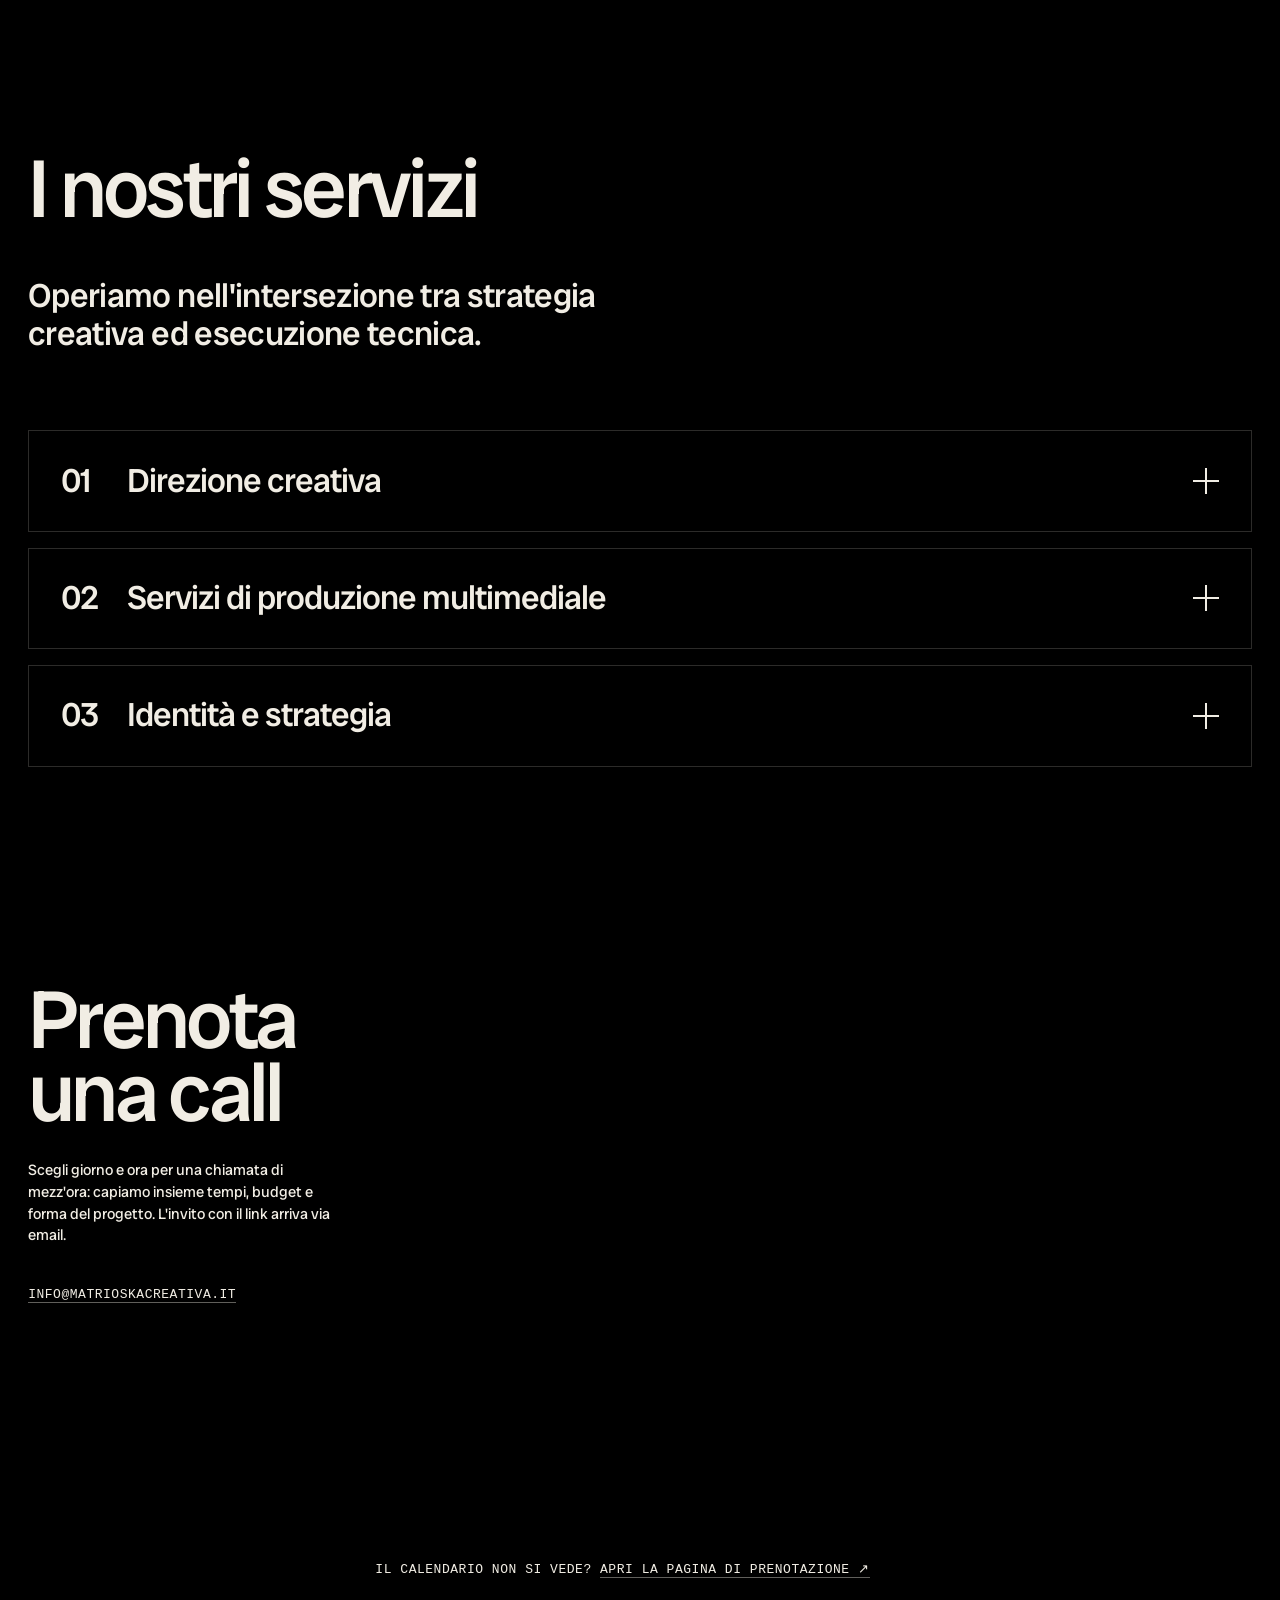
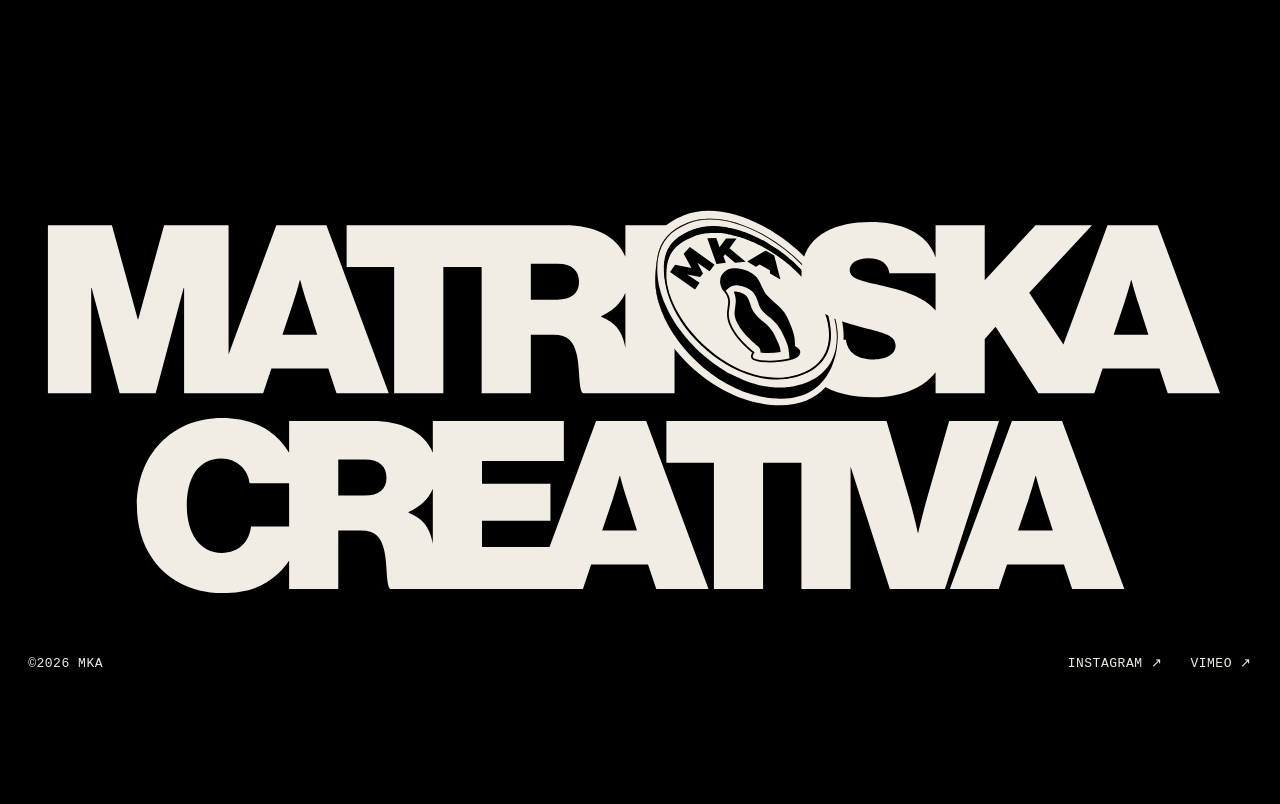
==== commit 60be2308: "vimeo v1 introdotto" ====
--- a/index.html
+++ b/index.html
@@ -78,8 +78,12 @@
     <div class="band band-b" aria-hidden="true"></div>
 
     <div class="reel-ui" id="reelUi">
-      <p class="reel-note" id="reelNote">Fermi immagine dai lavori, in attesa del video</p>
-      <button class="btn btn-cream" type="button" id="reelOpen">&#9654;&ensp;Guarda lo showreel</button>
+      <p class="reel-note" id="reelNote">Showreel 2026</p>
+      <!-- comandi del video integrato: compaiono quando il player è pronto (js/main.js) -->
+      <div class="vctl">
+        <button class="btn btn-cream" type="button" id="reelAudio" aria-pressed="false" hidden>Audio no</button>
+        <button class="btn btn-line" type="button" id="reelPause" hidden>Pausa</button>
+      </div>
     </div>
 
   </div>
@@ -131,7 +135,7 @@
   <div class="foot-row">
     <span>©2026 MKA</span>
     <a href="https://www.instagram.com/mka.collective/" target="_blank" rel="noopener">Instagram &#8599;</a>
-    <a href="https://vimeo.com/user256848894" target="_blank" rel="noopener">Vimeo &#8599;</a>
+    <a href="https://vimeo.com/user266208334" target="_blank" rel="noopener">Vimeo &#8599;</a>
   </div>
 </footer>
 
@@ -147,10 +151,6 @@
 
 <div class="cur" id="cur" aria-hidden="true">Guarda</div>
 
-<dialog class="modal" id="modal" aria-label="Showreel">
-  <button class="modal-x" type="button" id="modalX" aria-label="Chiudi">Chiudi &#10005;</button>
-  <div class="modal-box" id="modalBox"></div>
-</dialog>
 
 <script type="module" src="js/main.js"></script>
 </body>
--- a/css/style.css
+++ b/css/style.css
@@ -83,10 +83,10 @@
   font-size: var(--fs-3); text-decoration: none; cursor: pointer;
   transition: transform .4s var(--ease), background-color .3s, color .3s;
 }
-.btn:hover { transform: translateY(-2px); }
+@media (hover: hover) { .btn:hover { transform: translateY(-2px); } }
 .btn:active { transform: translateY(0) scale(.98); }
 .btn-yellow { background: var(--yellow); color: var(--black); }
-.btn-yellow:hover { background: #BEB50E; }
+@media (hover: hover) { .btn-yellow:hover { background: #BEB50E; } }
 .btn-cream { background: var(--cream); color: var(--black); }
 :focus-visible { outline: 2px solid var(--cream); outline-offset: 3px; }
 
@@ -110,7 +110,7 @@
   font-size: var(--fs-3); text-decoration: none;
   transition: background-color .3s;
 }
-.cta-top:hover { background: #BEB50E; }
+@media (hover: hover) { .cta-top:hover { background: #BEB50E; } }
 
 
 /* ═══ APERTURA ═══ */
@@ -206,6 +206,11 @@
 }
 .reel-ui.on { opacity: 1; transform: none; pointer-events: auto; }
 .reel-note { margin: 0; }
+/* comandi dei video integrati (showreel e cornice del progetto) */
+.vctl { display: flex; gap: 8px; }
+.vctl [hidden] { display: none; }
+.btn-line { background: transparent; color: var(--cream); box-shadow: inset 0 0 0 1px var(--cream); }
+@media (hover: hover) { .btn-line:hover { background: var(--cream); color: var(--black); } }
 
 
 /* ═══ PILLOLA (misure di unscene.work) ═══ */
@@ -269,7 +274,10 @@
   transition: background-color .3s, color .3s, border-color .3s;
   margin-bottom: 1.2vw;
 }
-.link-all:hover { background: var(--cream); color: var(--black); border-color: var(--cream); }
+/* hover solo con il mouse: sul telefono restava acceso dopo il tocco, anche
+   tornando indietro alla pagina (che il browser riprende dalla cache così com'era) */
+@media (hover: hover) { .link-all:hover { background: var(--cream); color: var(--black); border-color: var(--cream); } }
+.link-all:focus-visible { background: var(--cream); color: var(--black); border-color: var(--cream); outline: none; }
 
 .work-grid { display: grid; grid-template-columns: 1fr 1fr; gap: 24px; }
 /* tre progetti in home: il primo grande a tutta riga, sotto due piccoli */
@@ -400,7 +408,7 @@
 .call-lead { margin: 30px 0 0; font-size: var(--fs-3); max-width: 26em; }
 .call-links { list-style: none; padding: 0; margin: 36px 0 0; display: grid; gap: 8px; }
 .call-links a { font-family: var(--f-mono); font-stretch: 80%; text-transform: uppercase; letter-spacing: .04em; font-size: var(--fs-mono); text-decoration: none; border-bottom: 1px solid rgba(241,237,228,.4); }
-.call-links a:hover { border-color: var(--cream); }
+@media (hover: hover) { .call-links a:hover { border-color: var(--cream); } }
 
 .cal-wrap { min-width: 0; }
 /* altezza minima mentre l'iframe carica, così la pagina non salta */
@@ -410,7 +418,7 @@
 }
 .cal-wrap.is-ready .cal-fallback { display: none; }
 .cal-fallback a { text-decoration: none; border-bottom: 1px solid rgba(241,237,228,.4); }
-.cal-fallback a:hover { border-color: var(--cream); }
+@media (hover: hover) { .cal-fallback a:hover { border-color: var(--cream); } }
 
 /* ─── piede ─── */
 .foot { position: relative; z-index: 2; background: var(--black); padding: 10vh var(--pad) 130px; }
@@ -421,19 +429,6 @@
 }
 .foot-row a { text-decoration: none; }
 .foot-row span { margin-right: auto; }
-
-/* ─── modale showreel ─── */
-.modal {
-  width: 100vw; height: 100vh; max-width: none; max-height: none; margin: 0; padding: 0; border: 0;
-  background: rgba(0,0,0,.94); color: var(--cream);
-}
-.modal::backdrop { background: transparent; }
-.modal[open] { display: grid; place-items: center; }
-.modal-box { width: min(92vw, 160vh); aspect-ratio: 16 / 9; position: relative; background: #0a0a0a; border-radius: 0; overflow: hidden; }
-.modal-box iframe { position: absolute; inset: 0; width: 100%; height: 100%; border: 0; }
-.modal-fb { position: absolute; inset: 0; display: grid; place-content: center; gap: 18px; text-align: center; padding: 24px; }
-.modal-fb p { margin: 0; max-width: 34em; }
-.modal-x { position: absolute; top: 18px; right: var(--pad); background: none; border: 0; cursor: pointer; font-family: var(--f-mono); font-stretch: 80%; text-transform: uppercase; letter-spacing: .04em; font-size: var(--fs-mono); }
 
 /* ─── telefono ─── */
 @media (max-width: 860px) {
